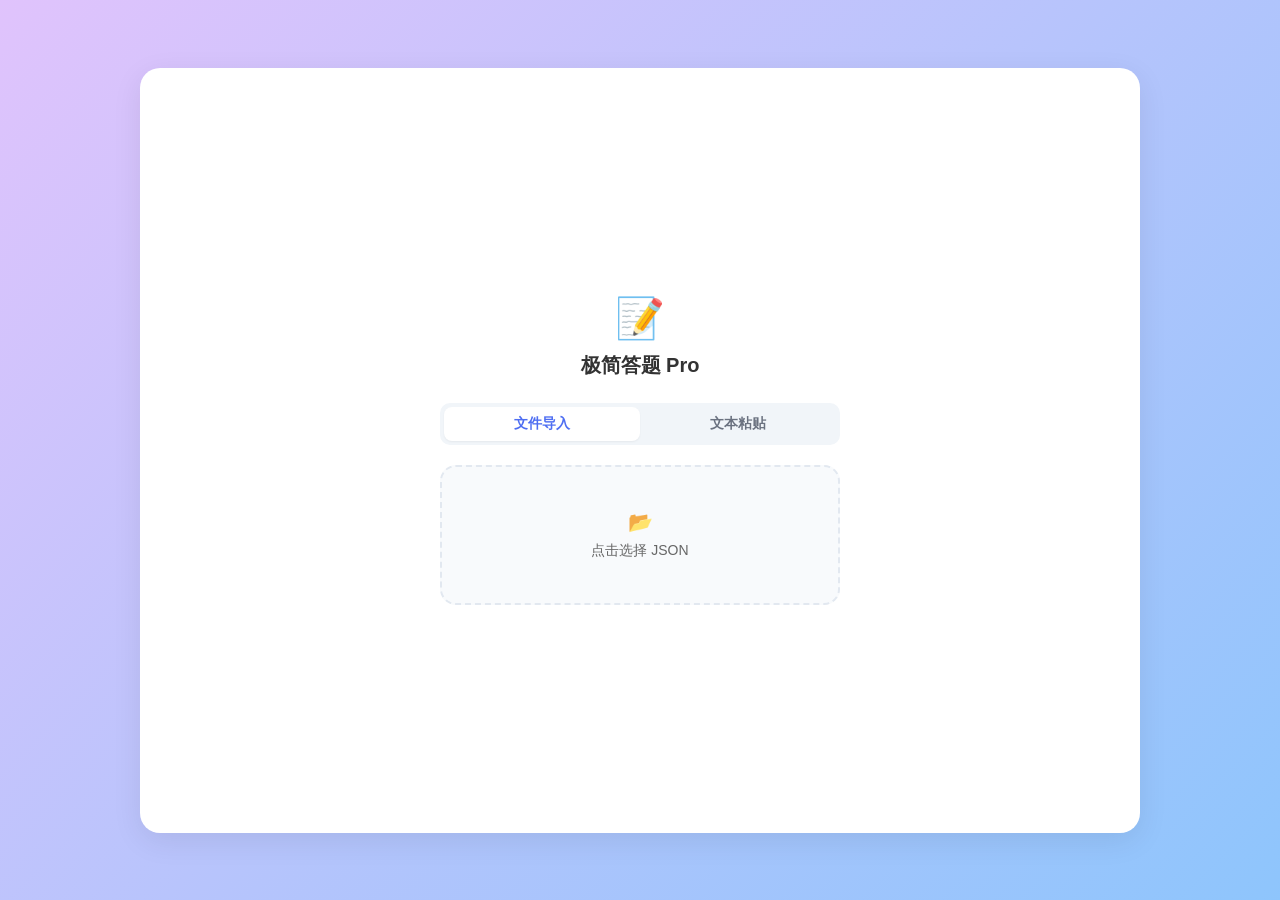
==== EasyExam.html @ af365996 "Add files via upload" ====
<!DOCTYPE html>
<html lang="zh-CN">
<head>
    <meta charset="UTF-8">
    <meta name="viewport" content="width=device-width, initial-scale=1.0, maximum-scale=1.0, user-scalable=no">
    <title>极简答题系统 Pro</title>
    <style>
        :root {
            --primary-color: #4e6ef2;
            --primary-hover: #405bd4;
            --bg-color: #f0f2f5;
            --card-bg: #ffffff;
            --text-main: #333333;
            --text-secondary: #666666;
            --correct-color: #e5f9e7;
            --correct-text: #2ba471;
            --wrong-color: #feebeb;
            --wrong-text: #d93025;
            --border-radius: 16px;
            --shadow-md: 0 8px 30px rgba(0,0,0,0.08);
        }

        body {
            font-family: -apple-system, BlinkMacSystemFont, "Segoe UI", Roboto, Helvetica, Arial, sans-serif;
            background-color: var(--bg-color);
            color: var(--text-main);
            margin: 0;
            display: flex;
            justify-content: center;
            align-items: center;
            min-height: 100vh;
        }

        .container {
            width: 100%;
            height: 100vh;
            background-color: var(--card-bg);
            display: flex;
            flex-direction: column;
            position: relative;
            overflow: hidden;
            transition: all 0.3s ease;
        }

        /* PC/平板端：智能卡片尺寸 */
        @media (min-width: 768px) {
            .container {
                width: 90%;
                max-width: 1000px;
                height: 85vh;
                max-height: 800px;
                border-radius: 20px;
                box-shadow: var(--shadow-md);
            }
            body { background: linear-gradient(135deg, #e0c3fc 0%, #8ec5fc 100%); }
        }

        /* --- 视图切换 --- */
        .view-section {
            display: none;
            flex-direction: column;
            height: 100%;
            width: 100%;
            animation: fadeIn 0.3s ease;
        }
        .view-section.active { display: flex; }
        @keyframes fadeIn { from { opacity: 0; } to { opacity: 1; } }

        /* --- 头部 --- */
        .header {
            padding: 15px 25px;
            display: flex;
            align-items: center;
            font-size: 18px;
            font-weight: 700;
            border-bottom: 1px solid #f0f0f0;
            background: #fff;
            flex-shrink: 0;
            z-index: 10;
        }
        .back-icon { 
            margin-right: 15px; font-size: 20px; cursor: pointer; padding: 5px; 
            border-radius: 50%; transition: background 0.2s;
            color: var(--text-secondary);
        }
        .back-icon:hover { background-color: #f5f5f5; }

        /* --- 首页 (保持 g.html 原有风格，仅容器适配) --- */
        .home-layout {
            flex: 1;
            padding: 30px;
            display: flex;
            flex-direction: column;
            align-items: center;
            justify-content: center;
            overflow-y: auto;
        }
        #setup-panel { width: 100%; max-width: 400px; text-align: center; }
        .tab-group { display: flex; background: #f1f5f9; padding: 4px; border-radius: 10px; margin-bottom: 20px; }
        .tab-btn { flex: 1; padding: 8px; font-size: 14px; font-weight: 600; color: #6b7280; cursor: pointer; border-radius: 8px; transition: 0.2s; }
        .tab-btn.active { background: #fff; color: var(--primary-color); box-shadow: 0 1px 2px rgba(0,0,0,0.05); }
        .input-area { display: none; }
        .input-area.active { display: block; animation: fadeIn 0.2s; }
        .upload-zone { display: flex; flex-direction: column; align-items: center; justify-content: center; width: 100%; box-sizing: border-box; border: 2px dashed #e2e8f0; border-radius: var(--border-radius); padding: 40px 20px; cursor: pointer; transition: 0.2s; background: #f8fafc; min-height: 140px; }
        .upload-zone:hover { border-color: var(--primary-color); background: #eff6ff; }
        .paste-box { width: 100%; height: 150px; padding: 12px; border: 1px solid #e2e8f0; border-radius: var(--border-radius); resize: none; font-family: monospace; font-size: 13px; box-sizing: border-box; background: #f8fafc; }
        .paste-box:focus { outline: none; border-color: var(--primary-color); background: #fff; }
        #ready-panel { display: none; text-align: center; width: 100%; max-width: 360px; animation: slideUp 0.3s ease; }
        @keyframes slideUp { from { transform: translateY(15px); opacity: 0; } to { transform: translateY(0); opacity: 1; } }
        .file-card { background: white; border: 1px solid #e2e8f0; border-radius: 16px; padding: 20px; margin-bottom: 20px; box-shadow: 0 4px 6px -1px rgba(0,0,0,0.05); }
        .action-btn { width: 100%; padding: 12px; border-radius: 10px; border: none; font-size: 15px; font-weight: 600; cursor: pointer; transition: 0.2s; margin-top: 12px; }
        .btn-primary { background: var(--primary-color); color: white; }
        .btn-primary:hover { background: var(--primary-hover); }
        .btn-outline { background: transparent; border: 1px solid #e2e8f0; color: #6b7280; }
        .btn-outline:hover { border-color: #6b7280; color: var(--text-main); background: #f8fafc; }

        /* --- 答题页 (采用 settings.html 风格) --- */
        .quiz-content { flex: 1; padding: 20px 30px; overflow-y: auto; display: flex; flex-direction: column; }
        
        @media (min-width: 768px) {
            .quiz-layout-wrapper { display: grid; grid-template-columns: 1fr 1fr; gap: 40px; height: 100%; }
            .quiz-left-panel { border-right: 1px solid #eee; padding-right: 20px; display: flex; flex-direction: column; }
            .quiz-right-panel { padding-left: 10px; overflow-y: auto; }
            .question-text { font-size: 20px; }
        }
        @media (max-width: 767px) {
            .quiz-layout-wrapper { display: flex; flex-direction: column; }
            .question-text { font-size: 17px; }
        }

        .quiz-meta-info {
            color: #888; 
            font-size: 13px; 
            margin-bottom: 10px;
        }
        .quiz-meta-info #progressText {
            color: var(--primary-color);
            font-weight: bold;
        }

        .question-text { line-height: 1.6; margin-bottom: 20px; font-weight: 600; color: #222; }
        .options-list { display: flex; flex-direction: column; gap: 12px; }
        .option-item {
            background-color: #f7f8fa;
            padding: 16px 20px;
            border-radius: 12px;
            font-size: 16px;
            cursor: pointer;
            border: 2px solid transparent;
            transition: all 0.2s;
        }
        .option-item:hover:not(.disabled) { background-color: #ebedf0; }
        .option-item.correct { background-color: var(--correct-color); color: var(--correct-text); border-color: var(--correct-text); font-weight: 500; }
        .option-item.wrong { background-color: var(--wrong-color); color: var(--wrong-text); border-color: var(--wrong-text); }
        .disabled { pointer-events: none; }

        .analysis-box {
            margin-top: 20px; padding: 15px; background-color: #fff8e1; border-radius: 8px;
            font-size: 14px; color: #666; display: none; line-height: 1.6; border: 1px solid #ffeeba;
        }

        .quiz-footer { padding: 20px 30px; border-top: 1px solid #f0f0f0; background: #fff; display: flex; gap: 20px; flex-shrink: 0; }
        .nav-btn { flex: 1; padding: 14px; border-radius: 30px; font-size: 16px; font-weight: 700; border: none; cursor: pointer; transition: background-color 0.2s; }
        .btn-prev { background-color: #f5f5f5; color: #666; }
        .btn-prev:hover { background-color: #e9e9e9; }
        .btn-next { background-color: var(--primary-color); color: white; }
        .btn-next:hover { background-color: var(--primary-hover); }

        /* --- 汇总页 (保持 g.html 原有风格，仅容器适配) --- */
        .result-layout { flex: 1; padding: 30px; overflow-y: auto; display: flex; flex-direction: column; align-items: center; }
        .score-circle-box { position: relative; width: 140px; height: 140px; margin-bottom: 20px; }
        .circle-bg { fill: none; stroke: #f1f5f9; stroke-width: 5; }
        .circle-bar { fill: none; stroke: var(--primary-color); stroke-width: 5; stroke-linecap: round; stroke-dasharray: 400; stroke-dashoffset: 400; transition: stroke-dashoffset 1s ease; }
        .score-val { position: absolute; top: 50%; left: 50%; transform: translate(-50%, -50%); font-size: 36px; font-weight: 800; color: var(--text-main); }
        .result-grid { display: grid; grid-template-columns: repeat(auto-fill, minmax(32px, 1fr)); gap: 8px; width: 100%; max-width: 400px; margin-top: 10px; }
        .grid-dot { aspect-ratio: 1; border-radius: 6px; font-size: 12px; font-weight: 600; display: flex; align-items: center; justify-content: center; background: #f1f5f9; color: #94a3b8; cursor: pointer; transition: 0.2s; }
        .grid-dot:hover { transform: scale(1.1); }
        .grid-dot.correct { background: var(--correct-color); color: var(--correct-text); }
        .grid-dot.wrong { background: var(--wrong-color); color: var(--wrong-text); }

        input[type="file"] { display: none; }
    </style>
</head>
<body>

<div class="container">

    <div id="homeView" class="view-section active">
        <div class="home-layout">
            <div style="font-size: 40px; margin-bottom: 10px;">📝</div>
            <h2 style="margin: 0 0 24px 0; color: var(--text-main); font-size: 20px;">极简答题 Pro</h2>
            
            <div id="setup-panel">
                <div class="tab-group">
                    <div class="tab-btn active" onclick="setTab('file')">文件导入</div>
                    <div class="tab-btn" onclick="setTab('paste')">文本粘贴</div>
                </div>

                <div id="area-file" class="input-area active">
                    <input type="file" id="fileInput" accept=".json">
                    <label for="fileInput" class="upload-box upload-zone">
                        <div style="font-size: 20px; margin-bottom: 8px; color: #cbd5e1;">📂</div>
                        <div style="font-size: 14px; font-weight: 500; color: var(--text-secondary);">点击选择 JSON</div>
                    </label>
                </div>

                <div id="area-paste" class="input-area">
                    <textarea id="pasteInput" class="paste-box" placeholder='在此粘贴 JSON 题库数据...'></textarea>
                    <button class="action-btn btn-primary" onclick="handlePaste()">解析</button>
                </div>
            </div>

            <div id="ready-panel">
                <div class="file-card">
                    <div style="color: var(--correct-text); font-size: 24px; margin-bottom: 8px;">✓</div>
                    <div id="sourceName" style="font-weight: 600; margin-bottom: 4px;">--</div>
                    <div style="color: var(--text-secondary); font-size: 13px;">共 <span id="qCount">0</span> 道题目</div>
                </div>
                <button class="action-btn btn-primary" onclick="startQuiz()">开始答题</button>
                <button class="action-btn btn-outline" onclick="resetImport()">取消 / 重新导入</button>
            </div>
        </div>
    </div>

    <div id="quizView" class="view-section">
        <div class="header">
            <span class="back-icon" onclick="confirmExit()">←</span>
            <span>答题中</span>
        </div>

        <div class="quiz-content">
            <div class="quiz-layout-wrapper">
                <div class="quiz-left-panel">
                    <div class="quiz-meta-info">
                        题目 <span id="progressText">1/10</span>
                    </div>
                    <div class="question-text" id="questionText">题目加载中...</div>
                </div>

                <div class="quiz-right-panel">
                    <div class="options-list" id="optionsContainer"></div>
                    <div class="analysis-box" id="analysisBox">
                        <div style="font-weight:bold; margin-bottom:5px; color:var(--text-main)">💡 解析：</div>
                        <div id="analysisContent"></div>
                    </div>
                </div>
            </div>
        </div>

        <div class="quiz-footer">
            <button class="nav-btn btn-prev" id="prevBtn" onclick="prevQ()">上一题</button>
            <button class="nav-btn btn-next" id="nextBtn" onclick="nextQ()">下一题</button>
        </div>
    </div>

    <div id="resultView" class="view-section">
        <div class="header">
            <div class="header-title" style="width:100%; text-align:center;">结果概览</div>
        </div>

        <div class="result-layout">
            <div class="score-circle-box">
                <svg width="140" height="140" viewBox="0 0 140 140">
                    <circle class="circle-bg" cx="70" cy="70" r="60"></circle>
                    <circle class="circle-bar" id="scoreCircle" cx="70" cy="70" r="60"></circle>
                </svg>
                <div class="score-val"><span id="scoreVal">0</span><span style="font-size:14px; color:#999">%</span></div>
            </div>

            <div style="font-size:13px; color:var(--text-secondary); margin-bottom:15px;">题目回顾</div>
            <div class="result-grid" id="resultGrid"></div>

            <button class="action-btn btn-outline" style="margin-top: 40px;" onclick="resetImport()">
                ← 返回并导入新题库
            </button>
        </div>
    </div>

</div>

<script>
    let questions = [];
    let userAnswers = [];
    let currentIndex = 0;
    let isReviewMode = false;

    // --- 1. 导入逻辑 ---
    function setTab(mode) {
        document.querySelectorAll('.tab-btn').forEach(b => b.classList.remove('active'));
        document.querySelectorAll('.input-area').forEach(a => a.classList.remove('active'));
        if (mode === 'file') {
            document.querySelectorAll('.tab-btn')[0].classList.add('active');
            document.getElementById('area-file').classList.add('active');
        } else {
            document.querySelectorAll('.tab-btn')[1].classList.add('active');
            document.getElementById('area-paste').classList.add('active');
        }
    }

    document.getElementById('fileInput').addEventListener('change', function(e) {
        if (e.target.files.length) {
            const file = e.target.files[0];
            const reader = new FileReader();
            reader.onload = (e) => tryParse(e.target.result, file.name);
            reader.readAsText(file);
        }
    });

    function handlePaste() {
        const txt = document.getElementById('pasteInput').value;
        if(!txt.trim()) return alert("请先粘贴内容");
        tryParse(txt, "粘贴文本");
    }

    function tryParse(jsonStr, sourceName) {
        try {
            const data = JSON.parse(jsonStr);
            if (Array.isArray(data) && data.length > 0) {
                questions = data;
                document.getElementById('sourceName').innerText = sourceName.length > 15 ? sourceName.substring(0,12)+"..." : sourceName;
                document.getElementById('qCount').innerText = questions.length;
                
                document.getElementById('setup-panel').style.display = 'none';
                document.getElementById('ready-panel').style.display = 'block';
            } else {
                alert("格式错误：必须是题目数组");
            }
        } catch (e) {
            alert("解析失败，请检查 JSON 格式");
        }
    }

    function resetImport() {
        questions = [];
        userAnswers = [];
        isReviewMode = false;
        document.getElementById('fileInput').value = '';
        document.getElementById('pasteInput').value = '';
        document.getElementById('setup-panel').style.display = 'block';
        document.getElementById('ready-panel').style.display = 'none';
        switchView('homeView');
    }

    // --- 2. 答题逻辑 ---
    function switchView(id) {
        document.querySelectorAll('.view-section').forEach(el => el.classList.remove('active'));
        document.getElementById(id).classList.add('active');
    }

    function confirmExit() {
        if(isReviewMode) showResult();
        else if(confirm("确定退出？进度将丢失。")) resetImport();
    }

    function startQuiz() {
        currentIndex = 0;
        userAnswers = new Array(questions.length).fill(null);
        isReviewMode = false;
        renderQ();
        switchView('quizView');
    }

    function renderQ() {
        const q = questions[currentIndex];
        const record = userAnswers[currentIndex];

        // 进度更新
        document.getElementById('progressText').innerText = `${currentIndex + 1} / ${questions.length}`;
        
        // 内容渲染
        document.getElementById('questionText').innerText = q.question;
        const container = document.getElementById('optionsContainer');
        container.innerHTML = '';
        document.getElementById('analysisBox').style.display = 'none';

        q.options.forEach((opt, idx) => {
            const btn = document.createElement('div');
            btn.className = 'option-item'; // <--- UPDATED CLASS
            btn.innerText = opt;

            if (record) {
                btn.classList.add('disabled');
                if (idx === q.correctIndex) btn.classList.add('correct');
                if (idx === record.selectedIndex && !record.isCorrect) btn.classList.add('wrong');
            } else {
                btn.onclick = () => handleAnswer(idx, btn);
            }
            container.appendChild(btn);
        });

        if (record) showAnalysis(q.explanation);
        
        // 底部按钮
        const prev = document.getElementById('prevBtn');
        const next = document.getElementById('nextBtn');
        prev.style.visibility = currentIndex === 0 ? 'hidden' : 'visible';
        
        if (isReviewMode) {
            next.innerText = "返回结果";
            next.onclick = showResult;
        } else {
            next.innerText = (currentIndex === questions.length - 1) ? "提交" : "下一题";
            next.onclick = (currentIndex === questions.length - 1) ? showResult : nextQ;
        }
    }

    function handleAnswer(idx, el) {
        const q = questions[currentIndex];
        const isCorrect = (idx === q.correctIndex);
        userAnswers[currentIndex] = { selectedIndex: idx, isCorrect };

        const allOpts = document.querySelectorAll('.option-item'); // <--- UPDATED SELECTOR
        allOpts.forEach(o => o.classList.add('disabled'));

        if (isCorrect) el.classList.add('correct');
        else {
            el.classList.add('wrong');
            allOpts[q.correctIndex].classList.add('correct');
        }
        showAnalysis(q.explanation);
    }

    function showAnalysis(txt) {
        if(txt) {
            document.getElementById('analysisContent').innerText = txt;
            document.getElementById('analysisBox').style.display = 'block';
            // 自动滚动到底部以便查看解析
            setTimeout(() => {
                const rightPanel = document.querySelector('.quiz-right-panel');
                if (rightPanel) {
                    rightPanel.scrollTop = rightPanel.scrollHeight;
                } else {
                    // Fallback for mobile view
                    document.querySelector('.quiz-content').scrollTop = document.querySelector('.quiz-content').scrollHeight;
                }
            }, 100);
        }
    }

    function prevQ() { if(currentIndex>0) { currentIndex--; renderQ(); } }
    function nextQ() { if(currentIndex<questions.length-1) { currentIndex++; renderQ(); } }

    // --- 3. 汇总逻辑 ---
    function showResult() {
        switchView('resultView');
        
        let correct = 0;
        userAnswers.forEach(u => { if(u && u.isCorrect) correct++; });
        const pct = questions.length ? Math.round((correct / questions.length) * 100) : 0;

        const circle = document.getElementById('scoreCircle');
        const circumference = 2 * Math.PI * 60;
        const offset = circumference - (pct / 100) * circumference;
        
        circle.style.strokeDasharray = circumference;
        circle.style.strokeDashoffset = circumference;
        circle.getBoundingClientRect();
        circle.style.strokeDashoffset = offset;

        document.getElementById('scoreVal').innerText = pct;

        const grid = document.getElementById('resultGrid');
        grid.innerHTML = '';
        questions.forEach((q, i) => {
            const d = document.createElement('div');
            d.className = 'grid-dot';
            d.innerText = i + 1;
            const ans = userAnswers[i];
            if(ans) {
                if(ans.isCorrect) d.classList.add('correct');
                else d.classList.add('wrong');
            }
            d.onclick = () => { currentIndex = i; isReviewMode = true; renderQ(); switchView('quizView'); };
            grid.appendChild(d);
        });
    }
</script>
</body>
</html>
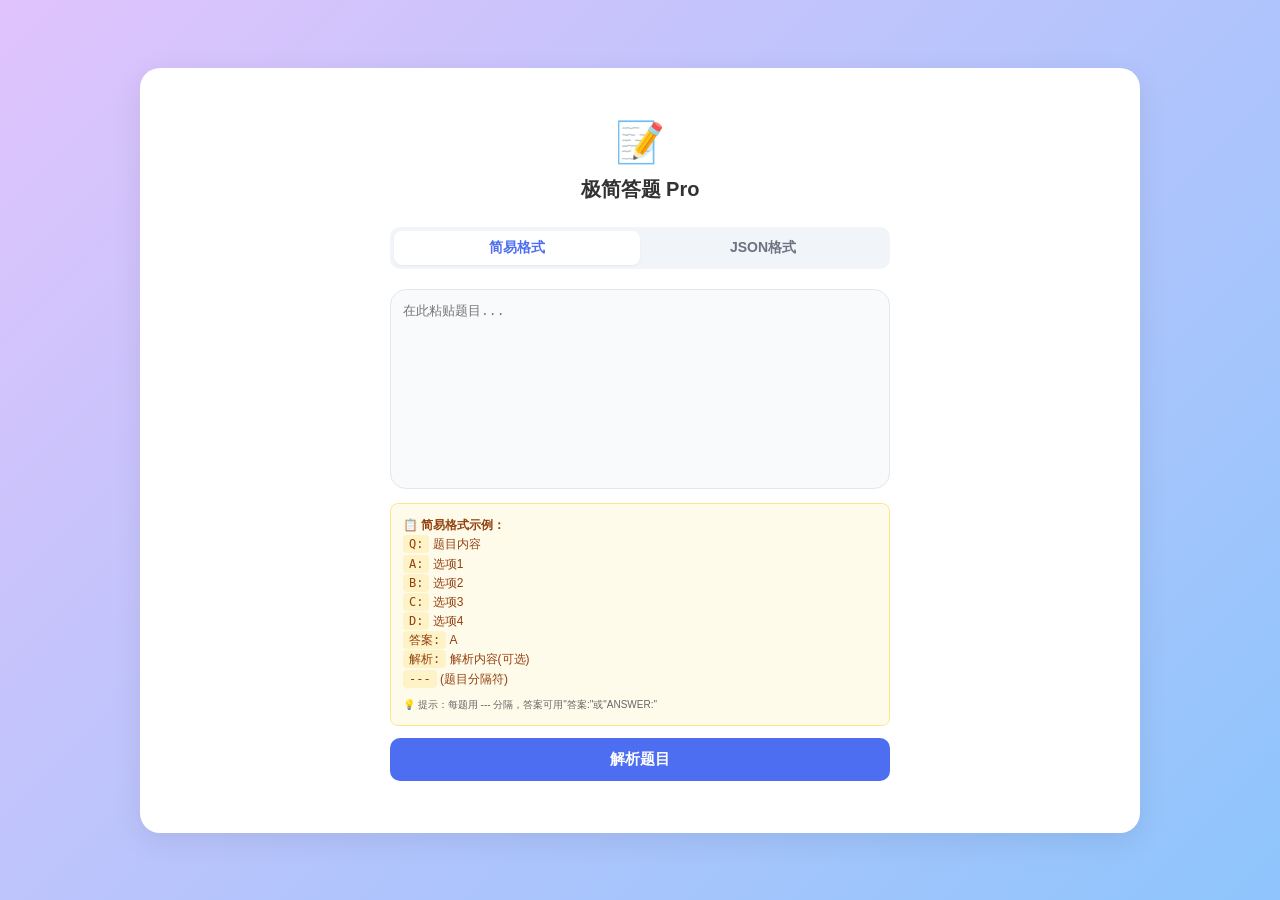
==== commit 8c2ec7dd: "新增功能 支持更多的格式导入 新增题目和选项打乱 和其他小功能" ====
--- a/EasyExam.html
+++ b/EasyExam.html
@@ -42,7 +42,6 @@
             transition: all 0.3s ease;
         }
 
-        /* PC/平板端：智能卡片尺寸 */
         @media (min-width: 768px) {
             .container {
                 width: 90%;
@@ -55,7 +54,6 @@
             body { background: linear-gradient(135deg, #e0c3fc 0%, #8ec5fc 100%); }
         }
 
-        /* --- 视图切换 --- */
         .view-section {
             display: none;
             flex-direction: column;
@@ -66,7 +64,6 @@
         .view-section.active { display: flex; }
         @keyframes fadeIn { from { opacity: 0; } to { opacity: 1; } }
 
-        /* --- 头部 --- */
         .header {
             padding: 15px 25px;
             display: flex;
@@ -85,7 +82,6 @@
         }
         .back-icon:hover { background-color: #f5f5f5; }
 
-        /* --- 首页 (保持 g.html 原有风格，仅容器适配) --- */
         .home-layout {
             flex: 1;
             padding: 30px;
@@ -95,7 +91,7 @@
             justify-content: center;
             overflow-y: auto;
         }
-        #setup-panel { width: 100%; max-width: 400px; text-align: center; }
+        #setup-panel { width: 100%; max-width: 500px; text-align: center; }
         .tab-group { display: flex; background: #f1f5f9; padding: 4px; border-radius: 10px; margin-bottom: 20px; }
         .tab-btn { flex: 1; padding: 8px; font-size: 14px; font-weight: 600; color: #6b7280; cursor: pointer; border-radius: 8px; transition: 0.2s; }
         .tab-btn.active { background: #fff; color: var(--primary-color); box-shadow: 0 1px 2px rgba(0,0,0,0.05); }
@@ -103,18 +99,72 @@
         .input-area.active { display: block; animation: fadeIn 0.2s; }
         .upload-zone { display: flex; flex-direction: column; align-items: center; justify-content: center; width: 100%; box-sizing: border-box; border: 2px dashed #e2e8f0; border-radius: var(--border-radius); padding: 40px 20px; cursor: pointer; transition: 0.2s; background: #f8fafc; min-height: 140px; }
         .upload-zone:hover { border-color: var(--primary-color); background: #eff6ff; }
-        .paste-box { width: 100%; height: 150px; padding: 12px; border: 1px solid #e2e8f0; border-radius: var(--border-radius); resize: none; font-family: monospace; font-size: 13px; box-sizing: border-box; background: #f8fafc; }
+        .paste-box { width: 100%; height: 200px; padding: 12px; border: 1px solid #e2e8f0; border-radius: var(--border-radius); resize: none; font-family: monospace; font-size: 13px; box-sizing: border-box; background: #f8fafc; }
         .paste-box:focus { outline: none; border-color: var(--primary-color); background: #fff; }
-        #ready-panel { display: none; text-align: center; width: 100%; max-width: 360px; animation: slideUp 0.3s ease; }
+        
+        .format-hint {
+            background: #fffbeb;
+            border: 1px solid #fde68a;
+            border-radius: 8px;
+            padding: 12px;
+            margin-top: 10px;
+            text-align: left;
+            font-size: 12px;
+            color: #92400e;
+            line-height: 1.6;
+        }
+        .format-hint code {
+            background: #fef3c7;
+            padding: 2px 6px;
+            border-radius: 4px;
+            font-family: monospace;
+        }
+        
+        .error-msg {
+            background: #fee;
+            border: 1px solid #fcc;
+            color: #c33;
+            padding: 10px;
+            border-radius: 8px;
+            margin-top: 10px;
+            font-size: 13px;
+            text-align: left;
+            display: none;
+        }
+        
+        #ready-panel { display: none; text-align: center; width: 100%; max-width: 400px; animation: slideUp 0.3s ease; }
         @keyframes slideUp { from { transform: translateY(15px); opacity: 0; } to { transform: translateY(0); opacity: 1; } }
         .file-card { background: white; border: 1px solid #e2e8f0; border-radius: 16px; padding: 20px; margin-bottom: 20px; box-shadow: 0 4px 6px -1px rgba(0,0,0,0.05); }
+        
+        .shuffle-options {
+            background: #f8fafc;
+            border: 1px solid #e2e8f0;
+            border-radius: 12px;
+            padding: 15px;
+            margin-bottom: 15px;
+            text-align: left;
+        }
+        .shuffle-options label {
+            display: flex;
+            align-items: center;
+            margin: 8px 0;
+            cursor: pointer;
+            font-size: 14px;
+            color: var(--text-secondary);
+        }
+        .shuffle-options input[type="checkbox"] {
+            margin-right: 8px;
+            width: 18px;
+            height: 18px;
+            cursor: pointer;
+        }
+        
         .action-btn { width: 100%; padding: 12px; border-radius: 10px; border: none; font-size: 15px; font-weight: 600; cursor: pointer; transition: 0.2s; margin-top: 12px; }
         .btn-primary { background: var(--primary-color); color: white; }
         .btn-primary:hover { background: var(--primary-hover); }
         .btn-outline { background: transparent; border: 1px solid #e2e8f0; color: #6b7280; }
         .btn-outline:hover { border-color: #6b7280; color: var(--text-main); background: #f8fafc; }
 
-        /* --- 答题页 (采用 settings.html 风格) --- */
         .quiz-content { flex: 1; padding: 20px 30px; overflow-y: auto; display: flex; flex-direction: column; }
         
         @media (min-width: 768px) {
@@ -166,7 +216,6 @@
         .btn-next { background-color: var(--primary-color); color: white; }
         .btn-next:hover { background-color: var(--primary-hover); }
 
-        /* --- 汇总页 (保持 g.html 原有风格，仅容器适配) --- */
         .result-layout { flex: 1; padding: 30px; overflow-y: auto; display: flex; flex-direction: column; align-items: center; }
         .score-circle-box { position: relative; width: 140px; height: 140px; margin-bottom: 20px; }
         .circle-bg { fill: none; stroke: #f1f5f9; stroke-width: 5; }
@@ -192,32 +241,63 @@
             
             <div id="setup-panel">
                 <div class="tab-group">
-                    <div class="tab-btn active" onclick="setTab('file')">文件导入</div>
-                    <div class="tab-btn" onclick="setTab('paste')">文本粘贴</div>
+                    <div class="tab-btn active" onclick="setTab('simple')">简易格式</div>
+                    <div class="tab-btn" onclick="setTab('json')">JSON格式</div>
                 </div>
 
-                <div id="area-file" class="input-area active">
-                    <input type="file" id="fileInput" accept=".json">
-                    <label for="fileInput" class="upload-box upload-zone">
-                        <div style="font-size: 20px; margin-bottom: 8px; color: #cbd5e1;">📂</div>
-                        <div style="font-size: 14px; font-weight: 500; color: var(--text-secondary);">点击选择 JSON</div>
-                    </label>
+                <div id="area-simple" class="input-area active">
+                    <textarea id="simpleInput" class="paste-box" placeholder="在此粘贴题目..."></textarea>
+                    <div class="format-hint">
+                        <strong>📋 简易格式示例：</strong><br>
+                        <code>Q:</code> 题目内容<br>
+                        <code>A:</code> 选项1<br>
+                        <code>B:</code> 选项2<br>
+                        <code>C:</code> 选项3<br>
+                        <code>D:</code> 选项4<br>
+                        <code>答案:</code> A<br>
+                        <code>解析:</code> 解析内容(可选)<br>
+                        <code>---</code> (题目分隔符)<br>
+                        <small style="color:#666; display:block; margin-top:8px;">💡 提示：每题用 --- 分隔，答案可用"答案:"或"ANSWER:"</small>
+                    </div>
+                    <div id="errorMsg" class="error-msg"></div>
+                    <button class="action-btn btn-primary" onclick="handleSimpleParse()">解析题目</button>
                 </div>
 
-                <div id="area-paste" class="input-area">
-                    <textarea id="pasteInput" class="paste-box" placeholder='在此粘贴 JSON 题库数据...'></textarea>
-                    <button class="action-btn btn-primary" onclick="handlePaste()">解析</button>
+                <div id="area-json" class="input-area">
+                    <textarea id="jsonInput" class="paste-box" placeholder='粘贴 JSON 格式题库...'></textarea>
+                    <div class="format-hint">
+                        <strong>📋 JSON格式示例：</strong><br>
+                        <code>[{"q":"题目","o":["A","B","C","D"],"a":0,"e":"解析"}]</code><br>
+                        <small style="color:#666; display:block; margin-top:8px;">
+                            q=题目, o=选项数组, a=答案索引(0-3), e=解析(可选)
+                        </small>
+                    </div>
+                    <div id="errorMsgJson" class="error-msg"></div>
+                    <button class="action-btn btn-primary" onclick="handleJsonParse()">解析题目</button>
                 </div>
             </div>
 
             <div id="ready-panel">
                 <div class="file-card">
                     <div style="color: var(--correct-text); font-size: 24px; margin-bottom: 8px;">✓</div>
-                    <div id="sourceName" style="font-weight: 600; margin-bottom: 4px;">--</div>
+                    <div style="font-weight: 600; margin-bottom: 4px;">题库已加载</div>
                     <div style="color: var(--text-secondary); font-size: 13px;">共 <span id="qCount">0</span> 道题目</div>
                 </div>
+                
+                <div class="shuffle-options">
+                    <div style="font-weight: 600; margin-bottom: 8px; color: var(--text-main);">🎲 打乱选项</div>
+                    <label>
+                        <input type="checkbox" id="shuffleQuestions" checked>
+                        打乱题目顺序
+                    </label>
+                    <label>
+                        <input type="checkbox" id="shuffleOptions" checked>
+                        打乱选项顺序
+                    </label>
+                </div>
+                
                 <button class="action-btn btn-primary" onclick="startQuiz()">开始答题</button>
-                <button class="action-btn btn-outline" onclick="resetImport()">取消 / 重新导入</button>
+                <button class="action-btn btn-outline" onclick="resetImport()">重新导入</button>
             </div>
         </div>
     </div>
@@ -280,6 +360,7 @@
 
 <script>
     let questions = [];
+    let originalQuestions = [];
     let userAnswers = [];
     let currentIndex = 0;
     let isReviewMode = false;
@@ -288,60 +369,189 @@
     function setTab(mode) {
         document.querySelectorAll('.tab-btn').forEach(b => b.classList.remove('active'));
         document.querySelectorAll('.input-area').forEach(a => a.classList.remove('active'));
-        if (mode === 'file') {
+        if (mode === 'simple') {
             document.querySelectorAll('.tab-btn')[0].classList.add('active');
-            document.getElementById('area-file').classList.add('active');
+            document.getElementById('area-simple').classList.add('active');
         } else {
             document.querySelectorAll('.tab-btn')[1].classList.add('active');
-            document.getElementById('area-paste').classList.add('active');
-        }
-    }
-
-    document.getElementById('fileInput').addEventListener('change', function(e) {
-        if (e.target.files.length) {
-            const file = e.target.files[0];
-            const reader = new FileReader();
-            reader.onload = (e) => tryParse(e.target.result, file.name);
-            reader.readAsText(file);
-        }
-    });
-
-    function handlePaste() {
-        const txt = document.getElementById('pasteInput').value;
-        if(!txt.trim()) return alert("请先粘贴内容");
-        tryParse(txt, "粘贴文本");
-    }
-
-    function tryParse(jsonStr, sourceName) {
+            document.getElementById('area-json').classList.add('active');
+        }
+    }
+
+    function showError(msg, isJson = false) {
+        const errorEl = isJson ? document.getElementById('errorMsgJson') : document.getElementById('errorMsg');
+        errorEl.textContent = '❌ ' + msg;
+        errorEl.style.display = 'block';
+        setTimeout(() => { errorEl.style.display = 'none'; }, 5000);
+    }
+
+    // 简易格式解析
+    function handleSimpleParse() {
+        const text = document.getElementById('simpleInput').value.trim();
+        if (!text) {
+            showError('请先粘贴题目内容');
+            return;
+        }
+
         try {
-            const data = JSON.parse(jsonStr);
-            if (Array.isArray(data) && data.length > 0) {
-                questions = data;
-                document.getElementById('sourceName').innerText = sourceName.length > 15 ? sourceName.substring(0,12)+"..." : sourceName;
-                document.getElementById('qCount').innerText = questions.length;
+            const blocks = text.split(/---+/).filter(b => b.trim());
+            if (blocks.length === 0) {
+                showError('未找到有效题目，请用 --- 分隔每道题');
+                return;
+            }
+
+            const parsed = [];
+            for (let i = 0; i < blocks.length; i++) {
+                const lines = blocks[i].split('\n').map(l => l.trim()).filter(l => l);
+                const q = { question: '', options: [], correctIndex: -1, explanation: '' };
+
+                for (const line of lines) {
+                    if (line.match(/^Q[:：]/i)) {
+                        q.question = line.replace(/^Q[:：]/i, '').trim();
+                    } else if (line.match(/^[A-D][:：]/i)) {
+                        q.options.push(line.replace(/^[A-D][:：]/i, '').trim());
+                    } else if (line.match(/^(答案|ANSWER)[:：]/i)) {
+                        const ans = line.replace(/^(答案|ANSWER)[:：]/i, '').trim().toUpperCase();
+                        q.correctIndex = ans.charCodeAt(0) - 65; // A=0, B=1...
+                    } else if (line.match(/^(解析|EXPLAIN)[:：]/i)) {
+                        q.explanation = line.replace(/^(解析|EXPLAIN)[:：]/i, '').trim();
+                    }
+                }
+
+                // 验证
+                if (!q.question) {
+                    showError(`第 ${i + 1} 题缺少题目 (Q:)`);
+                    return;
+                }
+                if (q.options.length < 2) {
+                    showError(`第 ${i + 1} 题选项不足 (至少需要A、B两个选项)`);
+                    return;
+                }
+                if (q.correctIndex < 0 || q.correctIndex >= q.options.length) {
+                    showError(`第 ${i + 1} 题答案无效或缺失`);
+                    return;
+                }
+
+                parsed.push(q);
+            }
+
+            if (parsed.length > 0) {
+                originalQuestions = parsed;
+                showReady(parsed.length);
+            }
+        } catch (e) {
+            showError('解析失败：' + e.message);
+        }
+    }
+
+    // JSON格式解析
+    function handleJsonParse() {
+        const text = document.getElementById('jsonInput').value.trim();
+        if (!text) {
+            showError('请先粘贴JSON内容', true);
+            return;
+        }
+
+        try {
+            const data = JSON.parse(text);
+            if (!Array.isArray(data) || data.length === 0) {
+                showError('JSON必须是非空数组', true);
+                return;
+            }
+
+            const parsed = [];
+            for (let i = 0; i < data.length; i++) {
+                const item = data[i];
                 
-                document.getElementById('setup-panel').style.display = 'none';
-                document.getElementById('ready-panel').style.display = 'block';
-            } else {
-                alert("格式错误：必须是题目数组");
+                // 支持两种格式
+                let q;
+                if (item.q && item.o && item.a !== undefined) {
+                    // 简化格式
+                    q = {
+                        question: item.q,
+                        options: item.o,
+                        correctIndex: item.a,
+                        explanation: item.e || ''
+                    };
+                } else if (item.question && item.options && item.correctIndex !== undefined) {
+                    // 完整格式
+                    q = item;
+                } else {
+                    showError(`第 ${i + 1} 项格式错误`, true);
+                    return;
+                }
+
+                if (!Array.isArray(q.options) || q.options.length < 2) {
+                    showError(`第 ${i + 1} 项选项不足`, true);
+                    return;
+                }
+                if (q.correctIndex < 0 || q.correctIndex >= q.options.length) {
+                    showError(`第 ${i + 1} 项答案索引无效`, true);
+                    return;
+                }
+
+                parsed.push(q);
+            }
+
+            if (parsed.length > 0) {
+                originalQuestions = parsed;
+                showReady(parsed.length);
             }
         } catch (e) {
-            alert("解析失败，请检查 JSON 格式");
-        }
+            showError('JSON解析失败：' + e.message, true);
+        }
+    }
+
+    function showReady(count) {
+        document.getElementById('qCount').innerText = count;
+        document.getElementById('setup-panel').style.display = 'none';
+        document.getElementById('ready-panel').style.display = 'block';
     }
 
     function resetImport() {
         questions = [];
+        originalQuestions = [];
         userAnswers = [];
         isReviewMode = false;
-        document.getElementById('fileInput').value = '';
-        document.getElementById('pasteInput').value = '';
+        document.getElementById('simpleInput').value = '';
+        document.getElementById('jsonInput').value = '';
         document.getElementById('setup-panel').style.display = 'block';
         document.getElementById('ready-panel').style.display = 'none';
         switchView('homeView');
     }
 
-    // --- 2. 答题逻辑 ---
+    // --- 2. 打乱逻辑 ---
+    function shuffleArray(arr) {
+        const newArr = [...arr];
+        for (let i = newArr.length - 1; i > 0; i--) {
+            const j = Math.floor(Math.random() * (i + 1));
+            [newArr[i], newArr[j]] = [newArr[j], newArr[i]];
+        }
+        return newArr;
+    }
+
+    function prepareQuestions() {
+        questions = JSON.parse(JSON.stringify(originalQuestions));
+
+        // 打乱题目顺序
+        if (document.getElementById('shuffleQuestions').checked) {
+            questions = shuffleArray(questions);
+        }
+
+        // 打乱选项顺序
+        if (document.getElementById('shuffleOptions').checked) {
+            questions.forEach(q => {
+                const correctOption = q.options[q.correctIndex];
+                const indices = q.options.map((_, i) => i);
+                const shuffledIndices = shuffleArray(indices);
+                
+                q.options = shuffledIndices.map(i => q.options[i]);
+                q.correctIndex = q.options.indexOf(correctOption);
+            });
+        }
+    }
+
+    // --- 3. 答题逻辑 ---
     function switchView(id) {
         document.querySelectorAll('.view-section').forEach(el => el.classList.remove('active'));
         document.getElementById(id).classList.add('active');
@@ -353,6 +563,7 @@
     }
 
     function startQuiz() {
+        prepareQuestions();
         currentIndex = 0;
         userAnswers = new Array(questions.length).fill(null);
         isReviewMode = false;
@@ -364,23 +575,22 @@
         const q = questions[currentIndex];
         const record = userAnswers[currentIndex];
 
-        // 进度更新
         document.getElementById('progressText').innerText = `${currentIndex + 1} / ${questions.length}`;
-        
-        // 内容渲染
         document.getElementById('questionText').innerText = q.question;
+        
         const container = document.getElementById('optionsContainer');
         container.innerHTML = '';
         document.getElementById('analysisBox').style.display = 'none';
 
         q.options.forEach((opt, idx) => {
             const btn = document.createElement('div');
-            btn.className = 'option-item'; // <--- UPDATED CLASS
+            btn.className = 'option-item';
             btn.innerText = opt;
 
             if (record) {
                 btn.classList.add('disabled');
-                if (idx === q.correctIndex) btn.classList.add('correct');
+                if (idx === q.correctIndex) btn.classList
+.add('correct');
                 if (idx === record.selectedIndex && !record.isCorrect) btn.classList.add('wrong');
             } else {
                 btn.onclick = () => handleAnswer(idx, btn);
@@ -390,7 +600,6 @@
 
         if (record) showAnalysis(q.explanation);
         
-        // 底部按钮
         const prev = document.getElementById('prevBtn');
         const next = document.getElementById('nextBtn');
         prev.style.visibility = currentIndex === 0 ? 'hidden' : 'visible';
@@ -409,7 +618,7 @@
         const isCorrect = (idx === q.correctIndex);
         userAnswers[currentIndex] = { selectedIndex: idx, isCorrect };
 
-        const allOpts = document.querySelectorAll('.option-item'); // <--- UPDATED SELECTOR
+        const allOpts = document.querySelectorAll('.option-item');
         allOpts.forEach(o => o.classList.add('disabled'));
 
         if (isCorrect) el.classList.add('correct');
@@ -424,13 +633,11 @@
         if(txt) {
             document.getElementById('analysisContent').innerText = txt;
             document.getElementById('analysisBox').style.display = 'block';
-            // 自动滚动到底部以便查看解析
             setTimeout(() => {
                 const rightPanel = document.querySelector('.quiz-right-panel');
                 if (rightPanel) {
                     rightPanel.scrollTop = rightPanel.scrollHeight;
                 } else {
-                    // Fallback for mobile view
                     document.querySelector('.quiz-content').scrollTop = document.querySelector('.quiz-content').scrollHeight;
                 }
             }, 100);
@@ -440,7 +647,7 @@
     function prevQ() { if(currentIndex>0) { currentIndex--; renderQ(); } }
     function nextQ() { if(currentIndex<questions.length-1) { currentIndex++; renderQ(); } }
 
-    // --- 3. 汇总逻辑 ---
+    // --- 4. 汇总逻辑 ---
     function showResult() {
         switchView('resultView');
         
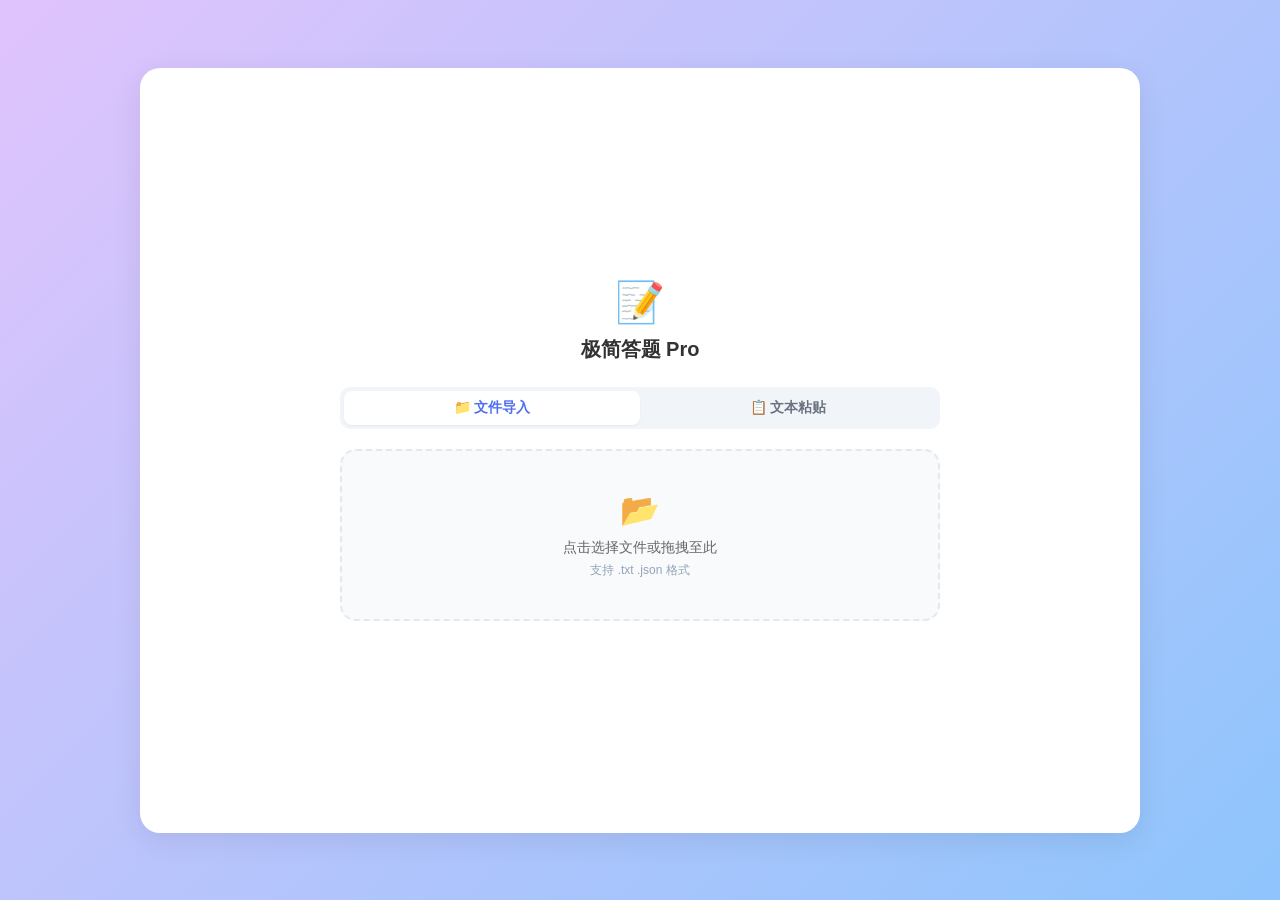
==== commit c61c3fcc: "Update EasyExam.html" ====
--- a/EasyExam.html
+++ b/EasyExam.html
@@ -1,686 +1,949 @@
 <!DOCTYPE html>
 <html lang="zh-CN">
 <head>
-    <meta charset="UTF-8">
-    <meta name="viewport" content="width=device-width, initial-scale=1.0, maximum-scale=1.0, user-scalable=no">
-    <title>极简答题系统 Pro</title>
-    <style>
-        :root {
-            --primary-color: #4e6ef2;
-            --primary-hover: #405bd4;
-            --bg-color: #f0f2f5;
-            --card-bg: #ffffff;
-            --text-main: #333333;
-            --text-secondary: #666666;
-            --correct-color: #e5f9e7;
-            --correct-text: #2ba471;
-            --wrong-color: #feebeb;
-            --wrong-text: #d93025;
-            --border-radius: 16px;
-            --shadow-md: 0 8px 30px rgba(0,0,0,0.08);
-        }
-
-        body {
-            font-family: -apple-system, BlinkMacSystemFont, "Segoe UI", Roboto, Helvetica, Arial, sans-serif;
-            background-color: var(--bg-color);
-            color: var(--text-main);
-            margin: 0;
-            display: flex;
-            justify-content: center;
-            align-items: center;
-            min-height: 100vh;
-        }
-
-        .container {
-            width: 100%;
-            height: 100vh;
-            background-color: var(--card-bg);
-            display: flex;
-            flex-direction: column;
-            position: relative;
-            overflow: hidden;
-            transition: all 0.3s ease;
-        }
-
-        @media (min-width: 768px) {
-            .container {
-                width: 90%;
-                max-width: 1000px;
-                height: 85vh;
-                max-height: 800px;
-                border-radius: 20px;
-                box-shadow: var(--shadow-md);
-            }
-            body { background: linear-gradient(135deg, #e0c3fc 0%, #8ec5fc 100%); }
-        }
-
-        .view-section {
-            display: none;
-            flex-direction: column;
-            height: 100%;
-            width: 100%;
-            animation: fadeIn 0.3s ease;
-        }
-        .view-section.active { display: flex; }
-        @keyframes fadeIn { from { opacity: 0; } to { opacity: 1; } }
-
-        .header {
-            padding: 15px 25px;
-            display: flex;
-            align-items: center;
-            font-size: 18px;
-            font-weight: 700;
-            border-bottom: 1px solid #f0f0f0;
-            background: #fff;
-            flex-shrink: 0;
-            z-index: 10;
-        }
-        .back-icon { 
-            margin-right: 15px; font-size: 20px; cursor: pointer; padding: 5px; 
-            border-radius: 50%; transition: background 0.2s;
-            color: var(--text-secondary);
-        }
-        .back-icon:hover { background-color: #f5f5f5; }
-
-        .home-layout {
-            flex: 1;
-            padding: 30px;
-            display: flex;
-            flex-direction: column;
-            align-items: center;
-            justify-content: center;
-            overflow-y: auto;
-        }
-        #setup-panel { width: 100%; max-width: 500px; text-align: center; }
-        .tab-group { display: flex; background: #f1f5f9; padding: 4px; border-radius: 10px; margin-bottom: 20px; }
-        .tab-btn { flex: 1; padding: 8px; font-size: 14px; font-weight: 600; color: #6b7280; cursor: pointer; border-radius: 8px; transition: 0.2s; }
-        .tab-btn.active { background: #fff; color: var(--primary-color); box-shadow: 0 1px 2px rgba(0,0,0,0.05); }
-        .input-area { display: none; }
-        .input-area.active { display: block; animation: fadeIn 0.2s; }
-        .upload-zone { display: flex; flex-direction: column; align-items: center; justify-content: center; width: 100%; box-sizing: border-box; border: 2px dashed #e2e8f0; border-radius: var(--border-radius); padding: 40px 20px; cursor: pointer; transition: 0.2s; background: #f8fafc; min-height: 140px; }
-        .upload-zone:hover { border-color: var(--primary-color); background: #eff6ff; }
-        .paste-box { width: 100%; height: 200px; padding: 12px; border: 1px solid #e2e8f0; border-radius: var(--border-radius); resize: none; font-family: monospace; font-size: 13px; box-sizing: border-box; background: #f8fafc; }
-        .paste-box:focus { outline: none; border-color: var(--primary-color); background: #fff; }
-        
-        .format-hint {
-            background: #fffbeb;
-            border: 1px solid #fde68a;
-            border-radius: 8px;
-            padding: 12px;
-            margin-top: 10px;
-            text-align: left;
-            font-size: 12px;
-            color: #92400e;
-            line-height: 1.6;
-        }
-        .format-hint code {
-            background: #fef3c7;
-            padding: 2px 6px;
-            border-radius: 4px;
-            font-family: monospace;
-        }
-        
-        .error-msg {
-            background: #fee;
-            border: 1px solid #fcc;
-            color: #c33;
-            padding: 10px;
-            border-radius: 8px;
-            margin-top: 10px;
-            font-size: 13px;
-            text-align: left;
-            display: none;
-        }
-        
-        #ready-panel { display: none; text-align: center; width: 100%; max-width: 400px; animation: slideUp 0.3s ease; }
-        @keyframes slideUp { from { transform: translateY(15px); opacity: 0; } to { transform: translateY(0); opacity: 1; } }
-        .file-card { background: white; border: 1px solid #e2e8f0; border-radius: 16px; padding: 20px; margin-bottom: 20px; box-shadow: 0 4px 6px -1px rgba(0,0,0,0.05); }
-        
-        .shuffle-options {
-            background: #f8fafc;
-            border: 1px solid #e2e8f0;
-            border-radius: 12px;
-            padding: 15px;
-            margin-bottom: 15px;
-            text-align: left;
-        }
-        .shuffle-options label {
-            display: flex;
-            align-items: center;
-            margin: 8px 0;
-            cursor: pointer;
-            font-size: 14px;
-            color: var(--text-secondary);
-        }
-        .shuffle-options input[type="checkbox"] {
-            margin-right: 8px;
-            width: 18px;
-            height: 18px;
-            cursor: pointer;
-        }
-        
-        .action-btn { width: 100%; padding: 12px; border-radius: 10px; border: none; font-size: 15px; font-weight: 600; cursor: pointer; transition: 0.2s; margin-top: 12px; }
-        .btn-primary { background: var(--primary-color); color: white; }
-        .btn-primary:hover { background: var(--primary-hover); }
-        .btn-outline { background: transparent; border: 1px solid #e2e8f0; color: #6b7280; }
-        .btn-outline:hover { border-color: #6b7280; color: var(--text-main); background: #f8fafc; }
-
-        .quiz-content { flex: 1; padding: 20px 30px; overflow-y: auto; display: flex; flex-direction: column; }
-        
-        @media (min-width: 768px) {
-            .quiz-layout-wrapper { display: grid; grid-template-columns: 1fr 1fr; gap: 40px; height: 100%; }
-            .quiz-left-panel { border-right: 1px solid #eee; padding-right: 20px; display: flex; flex-direction: column; }
-            .quiz-right-panel { padding-left: 10px; overflow-y: auto; }
-            .question-text { font-size: 20px; }
-        }
-        @media (max-width: 767px) {
-            .quiz-layout-wrapper { display: flex; flex-direction: column; }
-            .question-text { font-size: 17px; }
-        }
-
-        .quiz-meta-info {
-            color: #888; 
-            font-size: 13px; 
-            margin-bottom: 10px;
-        }
-        .quiz-meta-info #progressText {
-            color: var(--primary-color);
-            font-weight: bold;
-        }
-
-        .question-text { line-height: 1.6; margin-bottom: 20px; font-weight: 600; color: #222; }
-        .options-list { display: flex; flex-direction: column; gap: 12px; }
-        .option-item {
-            background-color: #f7f8fa;
-            padding: 16px 20px;
-            border-radius: 12px;
-            font-size: 16px;
-            cursor: pointer;
-            border: 2px solid transparent;
-            transition: all 0.2s;
-        }
-        .option-item:hover:not(.disabled) { background-color: #ebedf0; }
-        .option-item.correct { background-color: var(--correct-color); color: var(--correct-text); border-color: var(--correct-text); font-weight: 500; }
-        .option-item.wrong { background-color: var(--wrong-color); color: var(--wrong-text); border-color: var(--wrong-text); }
-        .disabled { pointer-events: none; }
-
-        .analysis-box {
-            margin-top: 20px; padding: 15px; background-color: #fff8e1; border-radius: 8px;
-            font-size: 14px; color: #666; display: none; line-height: 1.6; border: 1px solid #ffeeba;
-        }
-
-        .quiz-footer { padding: 20px 30px; border-top: 1px solid #f0f0f0; background: #fff; display: flex; gap: 20px; flex-shrink: 0; }
-        .nav-btn { flex: 1; padding: 14px; border-radius: 30px; font-size: 16px; font-weight: 700; border: none; cursor: pointer; transition: background-color 0.2s; }
-        .btn-prev { background-color: #f5f5f5; color: #666; }
-        .btn-prev:hover { background-color: #e9e9e9; }
-        .btn-next { background-color: var(--primary-color); color: white; }
-        .btn-next:hover { background-color: var(--primary-hover); }
-
-        .result-layout { flex: 1; padding: 30px; overflow-y: auto; display: flex; flex-direction: column; align-items: center; }
-        .score-circle-box { position: relative; width: 140px; height: 140px; margin-bottom: 20px; }
-        .circle-bg { fill: none; stroke: #f1f5f9; stroke-width: 5; }
-        .circle-bar { fill: none; stroke: var(--primary-color); stroke-width: 5; stroke-linecap: round; stroke-dasharray: 400; stroke-dashoffset: 400; transition: stroke-dashoffset 1s ease; }
-        .score-val { position: absolute; top: 50%; left: 50%; transform: translate(-50%, -50%); font-size: 36px; font-weight: 800; color: var(--text-main); }
-        .result-grid { display: grid; grid-template-columns: repeat(auto-fill, minmax(32px, 1fr)); gap: 8px; width: 100%; max-width: 400px; margin-top: 10px; }
-        .grid-dot { aspect-ratio: 1; border-radius: 6px; font-size: 12px; font-weight: 600; display: flex; align-items: center; justify-content: center; background: #f1f5f9; color: #94a3b8; cursor: pointer; transition: 0.2s; }
-        .grid-dot:hover { transform: scale(1.1); }
-        .grid-dot.correct { background: var(--correct-color); color: var(--correct-text); }
-        .grid-dot.wrong { background: var(--wrong-color); color: var(--wrong-text); }
-
-        input[type="file"] { display: none; }
-    </style>
+   <meta charset="UTF-8">
+   <meta name="viewport" content="width=device-width, initial-scale=1.0, maximum-scale=1.0, user-scalable=no">
+   <title>极简答题系统 Pro</title>
+   <style>
+       :root {
+           --primary-color: #4e6ef2;
+           --primary-hover: #405bd4;
+           --bg-color: #f0f2f5;
+           --card-bg: #ffffff;
+           --text-main: #333333;
+           --text-secondary: #666666;
+           --correct-color: #e5f9e7;
+           --correct-text: #2ba471;
+           --wrong-color: #feebeb;
+           --wrong-text: #d93025;
+           --border-radius: 16px;
+           --shadow-md: 0 8px 30px rgba(0,0,0,0.08);
+       }
+
+       * { box-sizing: border-box; }
+
+       body {
+           font-family: -apple-system, BlinkMacSystemFont, "Segoe UI", Roboto, Helvetica, Arial, sans-serif;
+           background-color: var(--bg-color);
+           color: var(--text-main);
+           margin: 0;
+           display: flex;
+           justify-content: center;
+           align-items: center;
+           min-height: 100vh;
+       }
+
+       .container {
+           width: 100%;
+           height: 100vh;
+           background-color: var(--card-bg);
+           display: flex;
+           flex-direction: column;
+           position: relative;
+           overflow: hidden;
+           transition: all 0.3s ease;
+       }
+
+       @media (min-width: 768px) {
+           .container {
+               width: 90%;
+               max-width: 1000px;
+               height: 85vh;
+               max-height: 800px;
+               border-radius: 20px;
+               box-shadow: var(--shadow-md);
+           }
+           body { background: linear-gradient(135deg, #e0c3fc 0%, #8ec5fc 100%); }
+       }
+
+       .view-section {
+           display: none;
+           flex-direction: column;
+           height: 100%;
+           width: 100%;
+           animation: fadeIn 0.3s ease;
+       }
+
+       .view-section.active { display: flex; }
+
+       @keyframes fadeIn { from { opacity: 0; } to { opacity: 1; } }
+
+       .header {
+           padding: 15px 25px;
+           display: flex;
+           align-items: center;
+           font-size: 18px;
+           font-weight: 700;
+           border-bottom: 1px solid #f0f0f0;
+           background: #fff;
+           flex-shrink: 0;
+           z-index: 10;
+       }
+
+       .back-icon {
+           margin-right: 15px;
+           font-size: 20px;
+           cursor: pointer;
+           padding: 5px;
+           border-radius: 50%;
+           transition: background 0.2s;
+           color: var(--text-secondary);
+       }
+
+       .back-icon:hover { background-color: #f5f5f5; }
+
+       .home-layout {
+           flex: 1;
+           padding: 30px;
+           display: flex;
+           flex-direction: column;
+           align-items: center;
+           justify-content: center;
+           overflow-y: auto;
+       }
+
+       #setup-panel {
+           width: 100%;
+           max-width: 600px;
+           text-align: center;
+       }
+
+       /* Tab切换 */
+       .tab-group {
+           display: flex;
+           background: #f1f5f9;
+           padding: 4px;
+           border-radius: 10px;
+           margin-bottom: 20px;
+       }
+
+       .tab-btn {
+           flex: 1;
+           padding: 8px;
+           font-size: 14px;
+           font-weight: 600;
+           color: #6b7280;
+           cursor: pointer;
+           border-radius: 8px;
+           transition: 0.2s;
+           border: none;
+           background: transparent;
+       }
+
+       .tab-btn.active {
+           background: #fff;
+           color: var(--primary-color);
+           box-shadow: 0 1px 2px rgba(0,0,0,0.05);
+       }
+
+       /* 输入区域 */
+       .input-area { display: none; }
+       .input-area.active { display: block; animation: fadeIn 0.2s; }
+
+       /* 文件上传区域 */
+       .upload-zone {
+           border: 2px dashed #e2e8f0;
+           border-radius: 16px;
+           padding: 40px 20px;
+           background: #f8fafc;
+           cursor: pointer;
+           transition: all 0.2s;
+       }
+
+       .upload-zone:hover { border-color: var(--primary-color); background: #f0f7ff; }
+       .upload-zone.drag-over { border-color: var(--primary-color); background: #e0edff; }
+
+       .upload-icon { font-size: 32px; margin-bottom: 10px; }
+       .upload-text { font-size: 14px; color: var(--text-secondary); margin-bottom: 5px; }
+       .upload-hint { font-size: 12px; color: #94a3b8; }
+
+       /* 文本粘贴框 */
+       .paste-box {
+           width: 100%;
+           height: 180px;
+           padding: 12px;
+           border: 1px solid #e2e8f0;
+           border-radius: 12px;
+           resize: none;
+           font-family: monospace;
+           font-size: 13px;
+           background: #f8fafc;
+       }
+
+       .paste-box:focus { outline: none; border-color: var(--primary-color); background: #fff; }
+
+       /* 格式提示 */
+       .format-hint {
+           background: #fffbeb;
+           border: 1px solid #fde68a;
+           border-radius: 8px;
+           padding: 12px;
+           margin-top: 10px;
+           text-align: left;
+           font-size: 12px;
+           color: #92400e;
+           line-height: 1.6;
+           margin-bottom: 10px;
+       }
+
+       .format-hint code { background: #fef3c7; padding: 2px 6px; border-radius: 4px; font-family: monospace; }
+
+       /* 子Tab（简单/JSON） */
+       .sub-tab { display: flex; gap: 10px; margin-bottom: 10px; justify-content: center; }
+       .sub-tab-btn {
+           padding: 6px 16px;
+           font-size: 12px;
+           border: 1px solid #e2e8f0;
+           background: white;
+           border-radius: 20px;
+           cursor: pointer;
+           color: #6b7280;
+       }
+       .sub-tab-btn.active { border-color: var(--primary-color); color: var(--primary-color); background: #f0f7ff; }
+
+       /* 错误提示 */
+       .error-msg {
+           background: #fee;
+           border: 1px solid #fcc;
+           color: #c33;
+           padding: 10px;
+           border-radius: 8px;
+           margin-top: 10px;
+           font-size: 13px;
+           text-align: left;
+           display: none;
+       }
+
+       .action-btn {
+           width: 100%;
+           padding: 12px;
+           border-radius: 10px;
+           border: none;
+           font-size: 15px;
+           font-weight: 600;
+           cursor: pointer;
+           transition: 0.2s;
+           margin-top: 10px;
+       }
+
+       .btn-primary { background: var(--primary-color); color: white; }
+       .btn-primary:hover { background: var(--primary-hover); }
+       .btn-outline { background: transparent; border: 1px solid #e2e8f0; color: #6b7280; margin-top: 8px; }
+       .btn-outline:hover { border-color: #6b7280; color: var(--text-main); background: #f8fafc; }
+
+       /* 准备就绪面板 */
+       #ready-panel {
+           display: none;
+           text-align: center;
+           width: 100%;
+           max-width: 400px;
+           animation: slideUp 0.3s ease;
+       }
+
+       @keyframes slideUp { from { transform: translateY(15px); opacity: 0; } to { transform: translateY(0); opacity: 1; } }
+
+       .file-card {
+           background: white;
+           border: 1px solid #e2e8f0;
+           border-radius: 16px;
+           padding: 20px;
+           margin-bottom: 20px;
+           box-shadow: 0 4px 6px -1px rgba(0,0,0,0.05);
+       }
+
+       .shuffle-options {
+           background: #f8fafc;
+           border: 1px solid #e2e8f0;
+           border-radius: 12px;
+           padding: 15px;
+           margin-bottom: 15px;
+           text-align: left;
+       }
+
+       .shuffle-options label { display: flex; align-items: center; margin: 8px 0; cursor: pointer; font-size: 14px; color: var(--text-secondary); }
+       .shuffle-options input[type="checkbox"] { margin-right: 8px; width: 16px; height: 16px; accent-color: var(--primary-color); }
+
+       /* 答题页面 */
+       .quiz-content {
+           flex: 1;
+           padding: 20px 30px;
+           overflow-y: auto;
+       }
+
+       @media (min-width: 768px) {
+           .quiz-layout-wrapper { display: grid; grid-template-columns: 1fr 1fr; gap: 40px; height: 100%; }
+           .quiz-left-panel { border-right: 1px solid #eee; padding-right: 20px; display: flex; flex-direction: column; }
+           .quiz-right-panel { padding-left: 10px; overflow-y: auto; }
+           .question-text { font-size: 20px; }
+       }
+
+       @media (max-width: 767px) {
+           .quiz-layout-wrapper { display: flex; flex-direction: column; }
+           .question-text { font-size: 17px; }
+       }
+
+       .quiz-meta-info { color: #888; font-size: 13px; margin-bottom: 10px; }
+       .quiz-meta-info #progressText { color: var(--primary-color); font-weight: bold; }
+       .question-text { line-height: 1.6; margin-bottom: 20px; font-weight: 600; color: #222; }
+       .options-list { display: flex; flex-direction: column; gap: 12px; }
+       .option-item {
+           background-color: #f7f8fa;
+           padding: 16px 20px;
+           border-radius: 12px;
+           font-size: 16px;
+           cursor: pointer;
+           border: 2px solid transparent;
+           transition: all 0.2s;
+       }
+       .option-item:hover:not(.disabled) { background-color: #ebedf0; }
+       .option-item.correct { background-color: var(--correct-color); color: var(--correct-text); border-color: var(--correct-text); font-weight: 500; }
+       .option-item.wrong { background-color: var(--wrong-color); color: var(--wrong-text); border-color: var(--wrong-text); }
+       .disabled { pointer-events: none; }
+       .analysis-box {
+           margin-top: 20px;
+           padding: 15px;
+           background-color: #fff8e1;
+           border-radius: 8px;
+           font-size: 14px;
+           color: #666;
+           display: none;
+           line-height: 1.6;
+           border: 1px solid #ffeeba;
+       }
+
+       .quiz-footer {
+           padding: 20px 30px;
+           border-top: 1px solid #f0f0f0;
+           background: #fff;
+           display: flex;
+           gap: 20px;
+           flex-shrink: 0;
+       }
+
+       .nav-btn {
+           flex: 1;
+           padding: 14px;
+           border-radius: 30px;
+           font-size: 16px;
+           font-weight: 700;
+           border: none;
+           cursor: pointer;
+           transition: background-color 0.2s;
+       }
+
+       .btn-prev { background-color: #f5f5f5; color: #666; }
+       .btn-prev:hover { background-color: #e9e9e9; }
+       .btn-next { background-color: var(--primary-color); color: white; }
+       .btn-next:hover { background-color: var(--primary-hover); }
+
+       /* 结果页 */
+       .result-layout {
+           flex: 1;
+           padding: 30px;
+           overflow-y: auto;
+           display: flex;
+           flex-direction: column;
+           align-items: center;
+       }
+
+       .score-circle-box { position: relative; width: 140px; height: 140px; margin-bottom: 20px; }
+       .circle-bg { fill: none; stroke: #f1f5f9; stroke-width: 5; }
+       .circle-bar { fill: none; stroke: var(--primary-color); stroke-width: 5; stroke-linecap: round; stroke-dasharray: 377; stroke-dashoffset: 377; transition: stroke-dashoffset 1s ease; }
+       .score-val { position: absolute; top: 50%; left: 50%; transform: translate(-50%, -50%); font-size: 36px; font-weight: 800; color: var(--text-main); }
+
+       .result-grid {
+           display: grid;
+           grid-template-columns: repeat(auto-fill, minmax(40px, 1fr));
+           gap: 8px;
+           width: 100%;
+           max-width: 400px;
+           margin-top: 10px;
+       }
+
+       .grid-dot {
+           aspect-ratio: 1;
+           border-radius: 6px;
+           font-size: 12px;
+           font-weight: 600;
+           display: flex;
+           align-items: center;
+           justify-content: center;
+           background: #f1f5f9;
+           color: #94a3b8;
+           cursor: pointer;
+           transition: 0.2s;
+       }
+       .grid-dot:hover { transform: scale(1.1); }
+       .grid-dot.correct { background: var(--correct-color); color: var(--correct-text); }
+       .grid-dot.wrong { background: var(--wrong-color); color: var(--wrong-text); }
+
+       .hidden { display: none; }
+   </style>
 </head>
 <body>
-
-<div class="container">
-
-    <div id="homeView" class="view-section active">
-        <div class="home-layout">
-            <div style="font-size: 40px; margin-bottom: 10px;">📝</div>
-            <h2 style="margin: 0 0 24px 0; color: var(--text-main); font-size: 20px;">极简答题 Pro</h2>
-            
-            <div id="setup-panel">
-                <div class="tab-group">
-                    <div class="tab-btn active" onclick="setTab('simple')">简易格式</div>
-                    <div class="tab-btn" onclick="setTab('json')">JSON格式</div>
-                </div>
-
-                <div id="area-simple" class="input-area active">
-                    <textarea id="simpleInput" class="paste-box" placeholder="在此粘贴题目..."></textarea>
-                    <div class="format-hint">
-                        <strong>📋 简易格式示例：</strong><br>
-                        <code>Q:</code> 题目内容<br>
-                        <code>A:</code> 选项1<br>
-                        <code>B:</code> 选项2<br>
-                        <code>C:</code> 选项3<br>
-                        <code>D:</code> 选项4<br>
-                        <code>答案:</code> A<br>
-                        <code>解析:</code> 解析内容(可选)<br>
-                        <code>---</code> (题目分隔符)<br>
-                        <small style="color:#666; display:block; margin-top:8px;">💡 提示：每题用 --- 分隔，答案可用"答案:"或"ANSWER:"</small>
-                    </div>
-                    <div id="errorMsg" class="error-msg"></div>
-                    <button class="action-btn btn-primary" onclick="handleSimpleParse()">解析题目</button>
-                </div>
-
-                <div id="area-json" class="input-area">
-                    <textarea id="jsonInput" class="paste-box" placeholder='粘贴 JSON 格式题库...'></textarea>
-                    <div class="format-hint">
-                        <strong>📋 JSON格式示例：</strong><br>
-                        <code>[{"q":"题目","o":["A","B","C","D"],"a":0,"e":"解析"}]</code><br>
-                        <small style="color:#666; display:block; margin-top:8px;">
-                            q=题目, o=选项数组, a=答案索引(0-3), e=解析(可选)
-                        </small>
-                    </div>
-                    <div id="errorMsgJson" class="error-msg"></div>
-                    <button class="action-btn btn-primary" onclick="handleJsonParse()">解析题目</button>
-                </div>
-            </div>
-
-            <div id="ready-panel">
-                <div class="file-card">
-                    <div style="color: var(--correct-text); font-size: 24px; margin-bottom: 8px;">✓</div>
-                    <div style="font-weight: 600; margin-bottom: 4px;">题库已加载</div>
-                    <div style="color: var(--text-secondary); font-size: 13px;">共 <span id="qCount">0</span> 道题目</div>
-                </div>
-                
-                <div class="shuffle-options">
-                    <div style="font-weight: 600; margin-bottom: 8px; color: var(--text-main);">🎲 打乱选项</div>
-                    <label>
-                        <input type="checkbox" id="shuffleQuestions" checked>
-                        打乱题目顺序
-                    </label>
-                    <label>
-                        <input type="checkbox" id="shuffleOptions" checked>
-                        打乱选项顺序
-                    </label>
-                </div>
-                
-                <button class="action-btn btn-primary" onclick="startQuiz()">开始答题</button>
-                <button class="action-btn btn-outline" onclick="resetImport()">重新导入</button>
-            </div>
-        </div>
-    </div>
-
-    <div id="quizView" class="view-section">
-        <div class="header">
-            <span class="back-icon" onclick="confirmExit()">←</span>
-            <span>答题中</span>
-        </div>
-
-        <div class="quiz-content">
-            <div class="quiz-layout-wrapper">
-                <div class="quiz-left-panel">
-                    <div class="quiz-meta-info">
-                        题目 <span id="progressText">1/10</span>
-                    </div>
-                    <div class="question-text" id="questionText">题目加载中...</div>
-                </div>
-
-                <div class="quiz-right-panel">
-                    <div class="options-list" id="optionsContainer"></div>
-                    <div class="analysis-box" id="analysisBox">
-                        <div style="font-weight:bold; margin-bottom:5px; color:var(--text-main)">💡 解析：</div>
-                        <div id="analysisContent"></div>
-                    </div>
-                </div>
-            </div>
-        </div>
-
-        <div class="quiz-footer">
-            <button class="nav-btn btn-prev" id="prevBtn" onclick="prevQ()">上一题</button>
-            <button class="nav-btn btn-next" id="nextBtn" onclick="nextQ()">下一题</button>
-        </div>
-    </div>
-
-    <div id="resultView" class="view-section">
-        <div class="header">
-            <div class="header-title" style="width:100%; text-align:center;">结果概览</div>
-        </div>
-
-        <div class="result-layout">
-            <div class="score-circle-box">
-                <svg width="140" height="140" viewBox="0 0 140 140">
-                    <circle class="circle-bg" cx="70" cy="70" r="60"></circle>
-                    <circle class="circle-bar" id="scoreCircle" cx="70" cy="70" r="60"></circle>
-                </svg>
-                <div class="score-val"><span id="scoreVal">0</span><span style="font-size:14px; color:#999">%</span></div>
-            </div>
-
-            <div style="font-size:13px; color:var(--text-secondary); margin-bottom:15px;">题目回顾</div>
-            <div class="result-grid" id="resultGrid"></div>
-
-            <button class="action-btn btn-outline" style="margin-top: 40px;" onclick="resetImport()">
-                ← 返回并导入新题库
-            </button>
-        </div>
-    </div>
-
-</div>
-
-<script>
-    let questions = [];
-    let originalQuestions = [];
-    let userAnswers = [];
-    let currentIndex = 0;
-    let isReviewMode = false;
-
-    // --- 1. 导入逻辑 ---
-    function setTab(mode) {
-        document.querySelectorAll('.tab-btn').forEach(b => b.classList.remove('active'));
-        document.querySelectorAll('.input-area').forEach(a => a.classList.remove('active'));
-        if (mode === 'simple') {
-            document.querySelectorAll('.tab-btn')[0].classList.add('active');
-            document.getElementById('area-simple').classList.add('active');
-        } else {
-            document.querySelectorAll('.tab-btn')[1].classList.add('active');
-            document.getElementById('area-json').classList.add('active');
-        }
-    }
-
-    function showError(msg, isJson = false) {
-        const errorEl = isJson ? document.getElementById('errorMsgJson') : document.getElementById('errorMsg');
-        errorEl.textContent = '❌ ' + msg;
-        errorEl.style.display = 'block';
-        setTimeout(() => { errorEl.style.display = 'none'; }, 5000);
-    }
-
-    // 简易格式解析
-    function handleSimpleParse() {
-        const text = document.getElementById('simpleInput').value.trim();
-        if (!text) {
-            showError('请先粘贴题目内容');
-            return;
-        }
-
-        try {
-            const blocks = text.split(/---+/).filter(b => b.trim());
-            if (blocks.length === 0) {
-                showError('未找到有效题目，请用 --- 分隔每道题');
-                return;
-            }
-
-            const parsed = [];
-            for (let i = 0; i < blocks.length; i++) {
-                const lines = blocks[i].split('\n').map(l => l.trim()).filter(l => l);
-                const q = { question: '', options: [], correctIndex: -1, explanation: '' };
-
-                for (const line of lines) {
-                    if (line.match(/^Q[:：]/i)) {
-                        q.question = line.replace(/^Q[:：]/i, '').trim();
-                    } else if (line.match(/^[A-D][:：]/i)) {
-                        q.options.push(line.replace(/^[A-D][:：]/i, '').trim());
-                    } else if (line.match(/^(答案|ANSWER)[:：]/i)) {
-                        const ans = line.replace(/^(答案|ANSWER)[:：]/i, '').trim().toUpperCase();
-                        q.correctIndex = ans.charCodeAt(0) - 65; // A=0, B=1...
-                    } else if (line.match(/^(解析|EXPLAIN)[:：]/i)) {
-                        q.explanation = line.replace(/^(解析|EXPLAIN)[:：]/i, '').trim();
-                    }
-                }
-
-                // 验证
-                if (!q.question) {
-                    showError(`第 ${i + 1} 题缺少题目 (Q:)`);
-                    return;
-                }
-                if (q.options.length < 2) {
-                    showError(`第 ${i + 1} 题选项不足 (至少需要A、B两个选项)`);
-                    return;
-                }
-                if (q.correctIndex < 0 || q.correctIndex >= q.options.length) {
-                    showError(`第 ${i + 1} 题答案无效或缺失`);
-                    return;
-                }
-
-                parsed.push(q);
-            }
-
-            if (parsed.length > 0) {
-                originalQuestions = parsed;
-                showReady(parsed.length);
-            }
-        } catch (e) {
-            showError('解析失败：' + e.message);
-        }
-    }
-
-    // JSON格式解析
-    function handleJsonParse() {
-        const text = document.getElementById('jsonInput').value.trim();
-        if (!text) {
-            showError('请先粘贴JSON内容', true);
-            return;
-        }
-
-        try {
-            const data = JSON.parse(text);
-            if (!Array.isArray(data) || data.length === 0) {
-                showError('JSON必须是非空数组', true);
-                return;
-            }
-
-            const parsed = [];
-            for (let i = 0; i < data.length; i++) {
-                const item = data[i];
-                
-                // 支持两种格式
-                let q;
-                if (item.q && item.o && item.a !== undefined) {
-                    // 简化格式
-                    q = {
-                        question: item.q,
-                        options: item.o,
-                        correctIndex: item.a,
-                        explanation: item.e || ''
-                    };
-                } else if (item.question && item.options && item.correctIndex !== undefined) {
-                    // 完整格式
-                    q = item;
-                } else {
-                    showError(`第 ${i + 1} 项格式错误`, true);
-                    return;
-                }
-
-                if (!Array.isArray(q.options) || q.options.length < 2) {
-                    showError(`第 ${i + 1} 项选项不足`, true);
-                    return;
-                }
-                if (q.correctIndex < 0 || q.correctIndex >= q.options.length) {
-                    showError(`第 ${i + 1} 项答案索引无效`, true);
-                    return;
-                }
-
-                parsed.push(q);
-            }
-
-            if (parsed.length > 0) {
-                originalQuestions = parsed;
-                showReady(parsed.length);
-            }
-        } catch (e) {
-            showError('JSON解析失败：' + e.message, true);
-        }
-    }
-
-    function showReady(count) {
-        document.getElementById('qCount').innerText = count;
-        document.getElementById('setup-panel').style.display = 'none';
-        document.getElementById('ready-panel').style.display = 'block';
-    }
-
-    function resetImport() {
-        questions = [];
-        originalQuestions = [];
-        userAnswers = [];
-        isReviewMode = false;
-        document.getElementById('simpleInput').value = '';
-        document.getElementById('jsonInput').value = '';
-        document.getElementById('setup-panel').style.display = 'block';
-        document.getElementById('ready-panel').style.display = 'none';
-        switchView('homeView');
-    }
-
-    // --- 2. 打乱逻辑 ---
-    function shuffleArray(arr) {
-        const newArr = [...arr];
-        for (let i = newArr.length - 1; i > 0; i--) {
-            const j = Math.floor(Math.random() * (i + 1));
-            [newArr[i], newArr[j]] = [newArr[j], newArr[i]];
-        }
-        return newArr;
-    }
-
-    function prepareQuestions() {
-        questions = JSON.parse(JSON.stringify(originalQuestions));
-
-        // 打乱题目顺序
-        if (document.getElementById('shuffleQuestions').checked) {
-            questions = shuffleArray(questions);
-        }
-
-        // 打乱选项顺序
-        if (document.getElementById('shuffleOptions').checked) {
-            questions.forEach(q => {
-                const correctOption = q.options[q.correctIndex];
-                const indices = q.options.map((_, i) => i);
-                const shuffledIndices = shuffleArray(indices);
-                
-                q.options = shuffledIndices.map(i => q.options[i]);
-                q.correctIndex = q.options.indexOf(correctOption);
-            });
-        }
-    }
-
-    // --- 3. 答题逻辑 ---
-    function switchView(id) {
-        document.querySelectorAll('.view-section').forEach(el => el.classList.remove('active'));
-        document.getElementById(id).classList.add('active');
-    }
-
-    function confirmExit() {
-        if(isReviewMode) showResult();
-        else if(confirm("确定退出？进度将丢失。")) resetImport();
-    }
-
-    function startQuiz() {
-        prepareQuestions();
-        currentIndex = 0;
-        userAnswers = new Array(questions.length).fill(null);
-        isReviewMode = false;
-        renderQ();
-        switchView('quizView');
-    }
-
-    function renderQ() {
-        const q = questions[currentIndex];
-        const record = userAnswers[currentIndex];
-
-        document.getElementById('progressText').innerText = `${currentIndex + 1} / ${questions.length}`;
-        document.getElementById('questionText').innerText = q.question;
-        
-        const container = document.getElementById('optionsContainer');
-        container.innerHTML = '';
-        document.getElementById('analysisBox').style.display = 'none';
-
-        q.options.forEach((opt, idx) => {
-            const btn = document.createElement('div');
-            btn.className = 'option-item';
-            btn.innerText = opt;
-
-            if (record) {
-                btn.classList.add('disabled');
-                if (idx === q.correctIndex) btn.classList
-.add('correct');
-                if (idx === record.selectedIndex && !record.isCorrect) btn.classList.add('wrong');
-            } else {
-                btn.onclick = () => handleAnswer(idx, btn);
-            }
-            container.appendChild(btn);
-        });
-
-        if (record) showAnalysis(q.explanation);
-        
-        const prev = document.getElementById('prevBtn');
-        const next = document.getElementById('nextBtn');
-        prev.style.visibility = currentIndex === 0 ? 'hidden' : 'visible';
-        
-        if (isReviewMode) {
-            next.innerText = "返回结果";
-            next.onclick = showResult;
-        } else {
-            next.innerText = (currentIndex === questions.length - 1) ? "提交" : "下一题";
-            next.onclick = (currentIndex === questions.length - 1) ? showResult : nextQ;
-        }
-    }
-
-    function handleAnswer(idx, el) {
-        const q = questions[currentIndex];
-        const isCorrect = (idx === q.correctIndex);
-        userAnswers[currentIndex] = { selectedIndex: idx, isCorrect };
-
-        const allOpts = document.querySelectorAll('.option-item');
-        allOpts.forEach(o => o.classList.add('disabled'));
-
-        if (isCorrect) el.classList.add('correct');
-        else {
-            el.classList.add('wrong');
-            allOpts[q.correctIndex].classList.add('correct');
-        }
-        showAnalysis(q.explanation);
-    }
-
-    function showAnalysis(txt) {
-        if(txt) {
-            document.getElementById('analysisContent').innerText = txt;
-            document.getElementById('analysisBox').style.display = 'block';
-            setTimeout(() => {
-                const rightPanel = document.querySelector('.quiz-right-panel');
-                if (rightPanel) {
-                    rightPanel.scrollTop = rightPanel.scrollHeight;
-                } else {
-                    document.querySelector('.quiz-content').scrollTop = document.querySelector('.quiz-content').scrollHeight;
-                }
-            }, 100);
-        }
-    }
-
-    function prevQ() { if(currentIndex>0) { currentIndex--; renderQ(); } }
-    function nextQ() { if(currentIndex<questions.length-1) { currentIndex++; renderQ(); } }
-
-    // --- 4. 汇总逻辑 ---
-    function showResult() {
-        switchView('resultView');
-        
-        let correct = 0;
-        userAnswers.forEach(u => { if(u && u.isCorrect) correct++; });
-        const pct = questions.length ? Math.round((correct / questions.length) * 100) : 0;
-
-        const circle = document.getElementById('scoreCircle');
-        const circumference = 2 * Math.PI * 60;
-        const offset = circumference - (pct / 100) * circumference;
-        
-        circle.style.strokeDasharray = circumference;
-        circle.style.strokeDashoffset = circumference;
-        circle.getBoundingClientRect();
-        circle.style.strokeDashoffset = offset;
-
-        document.getElementById('scoreVal').innerText = pct;
-
-        const grid = document.getElementById('resultGrid');
-        grid.innerHTML = '';
-        questions.forEach((q, i) => {
-            const d = document.createElement('div');
-            d.className = 'grid-dot';
-            d.innerText = i + 1;
-            const ans = userAnswers[i];
-            if(ans) {
-                if(ans.isCorrect) d.classList.add('correct');
-                else d.classList.add('wrong');
-            }
-            d.onclick = () => { currentIndex = i; isReviewMode = true; renderQ(); switchView('quizView'); };
-            grid.appendChild(d);
-        });
-    }
-</script>
+   <div class="container">
+       <!-- 首页 -->
+       <div id="homeView" class="view-section active">
+           <div class="home-layout">
+               <div style="font-size: 40px; margin-bottom: 10px;">📝</div>
+               <h2 style="margin: 0 0 24px 0; color: var(--text-main); font-size: 20px;">极简答题 Pro</h2>
+               
+               <div id="setup-panel">
+                   <!-- 主Tab：文件 vs 粘贴 -->
+                   <div class="tab-group">
+                       <button class="tab-btn active" onclick="setTab('file')">📁 文件导入</button>
+                       <button class="tab-btn" onclick="setTab('paste')">📋 文本粘贴</button>
+                   </div>
+
+                   <!-- 文件导入区域 -->
+                   <div id="area-file" class="input-area active">
+                       <div class="upload-zone" id="uploadZone" onclick="document.getElementById('fileInput').click()">
+                           <div class="upload-icon">📂</div>
+                           <div class="upload-text">点击选择文件或拖拽至此</div>
+                           <div class="upload-hint">支持 .txt .json 格式</div>
+                       </div>
+                       <input type="file" id="fileInput" accept=".txt,.json" class="hidden" onchange="handleFileSelect(event)">
+                       <div id="fileError" class="error-msg"></div>
+                   </div>
+
+                   <!-- 文本粘贴区域 -->
+                   <div id="area-paste" class="input-area">
+                       <!-- 子Tab：简易 vs JSON -->
+                       <div class="sub-tab">
+                           <button class="sub-tab-btn active" onclick="setSubTab('simple')">简易格式</button>
+                           <button class="sub-tab-btn" onclick="setSubTab('json')">JSON格式</button>
+                       </div>
+
+                       <!-- 简易格式 -->
+                       <div id="sub-simple" class="input-area active">
+                           <textarea id="simpleInput" class="paste-box" placeholder="在此粘贴题目..."></textarea>
+                           <div class="format-hint">
+                               <strong>📝 简易格式示例：</strong><br>
+                               <code>Q:</code> 题目内容<br>
+                               <code>A:</code> 选项A内容<br>
+                               <code>B:</code> 选项B内容<br>
+                               <code>C:</code> 选项C内容<br>
+                               <code>D:</code> 选项D内容<br>
+                               <code>答案:</code> B<br>
+                               <code>解析:</code> 这是解析(可选)<br>
+                               <code>---</code> 分隔符<br><br>
+                               <small>💡 简易格式极大节省AI生成token，建议首选</small>
+                           </div>
+                           <button class="action-btn btn-primary" onclick="parseText('simple')">解析题目</button>
+                       </div>
+
+                       <!-- JSON格式 -->
+                       <div id="sub-json" class="input-area">
+                           <textarea id="jsonInput" class="paste-box" placeholder='粘贴 JSON 格式题库...'></textarea>
+                           <div class="format-hint">
+                               <strong>📋 JSON格式示例：</strong><br>
+                               <code>[{"q":"题目","o":["A","B","C","D"],"a":1,"e":"解析"}]</code><br>
+                               <small>q=题目, o=选项数组, a=答案索引(0-3或字母), e=解析(可选)</small>
+                           </div>
+                           <button class="action-btn btn-primary" onclick="parseText('json')">解析题目</button>
+                       </div>
+
+                       <div id="pasteError" class="error-msg"></div>
+                   </div>
+               </div>
+
+               <!-- 准备就绪面板 -->
+               <div id="ready-panel">
+                   <div class="file-card">
+                       <div style="color: var(--correct-text); font-size: 24px; margin-bottom: 8px;">✓</div>
+                       <div style="font-weight: 600; margin-bottom: 4px;">题库已加载</div>
+                       <div style="color: var(--text-secondary); font-size: 13px;">共 <span id="qCount">0</span> 道题目</div>
+                   </div>
+                   <div class="shuffle-options">
+                       <div style="font-weight: 600; margin-bottom: 8px; color: var(--text-main);">🎲 答题设置</div>
+                       <label><input type="checkbox" id="shuffleQuestions" checked> 打乱题目顺序</label>
+                       <label><input type="checkbox" id="shuffleOptions" checked> 打乱选项顺序</label>
+                   </div>
+                   <button class="action-btn btn-primary" onclick="startQuiz()">开始答题</button>
+                   <button class="action-btn btn-outline" onclick="resetImport()">重新导入</button>
+               </div>
+           </div>
+       </div>
+
+       <!-- 答题页 -->
+       <div id="quizView" class="view-section">
+           <div class="header">
+               <span class="back-icon" onclick="confirmExit()">←</span>
+               <span>答题中</span>
+           </div>
+           <div class="quiz-content">
+               <div class="quiz-layout-wrapper">
+                   <div class="quiz-left-panel">
+                       <div class="quiz-meta-info">题目 <span id="progressText">1/10</span></div>
+                       <div class="question-text" id="questionText">题目加载中...</div>
+                   </div>
+                   <div class="quiz-right-panel">
+                       <div class="options-list" id="optionsContainer"></div>
+                       <div class="analysis-box" id="analysisBox">
+                           <div style="font-weight:bold; margin-bottom:5px; color:var(--text-main)">💡 解析：</div>
+                           <div id="analysisContent"></div>
+                       </div>
+                   </div>
+               </div>
+           </div>
+           <div class="quiz-footer">
+               <button class="nav-btn btn-prev" id="prevBtn" onclick="prevQ()">上一题</button>
+               <button class="nav-btn btn-next" id="nextBtn" onclick="nextQ()">下一题</button>
+           </div>
+       </div>
+
+       <!-- 结果页 -->
+       <div id="resultView" class="view-section">
+           <div class="header">
+               <div style="width:100%; text-align:center;">结果概览</div>
+           </div>
+           <div class="result-layout">
+               <div class="score-circle-box">
+                   <svg width="140" height="140" viewBox="0 0 140 140">
+                       <circle class="circle-bg" cx="70" cy="70" r="60"></circle>
+                       <circle class="circle-bar" id="scoreCircle" cx="70" cy="70" r="60"></circle>
+                   </svg>
+                   <div class="score-val"><span id="scoreVal">0</span><span style="font-size:14px; color:#999">%</span></div>
+               </div>
+               <div style="font-size:13px; color:var(--text-secondary); margin-bottom:15px;">题目回顾（点击可查看）</div>
+               <div class="result-grid" id="resultGrid"></div>
+               <button class="action-btn btn-outline" style="margin-top: 40px;" onclick="resetImport()">← 返回首页</button>
+           </div>
+       </div>
+   </div>
+
+   <script>
+       let questions = [];
+       let originalQuestions = [];
+       let userAnswers = [];
+       let currentIndex = 0;
+       let isReviewMode = false;
+
+       // ========== 界面切换 ==========
+       function setTab(mode) {
+           const areas = document.querySelectorAll('.input-area');
+           const btns = document.querySelectorAll('.tab-group .tab-btn');
+           
+           btns.forEach(b => b.classList.remove('active'));
+           
+           if (mode === 'file') {
+               btns[0].classList.add('active');
+               document.getElementById('area-file').classList.add('active');
+               document.getElementById('area-paste').classList.remove('active');
+               hideErrors();
+           } else {
+               btns[1].classList.add('active');
+               document.getElementById('area-file').classList.remove('active');
+               document.getElementById('area-paste').classList.add('active');
+           }
+       }
+
+       function setSubTab(mode) {
+           document.querySelectorAll('#area-paste .sub-tab-btn').forEach(b => b.classList.remove('active'));
+           
+           if (mode === 'simple') {
+               document.querySelectorAll('#area-paste .sub-tab-btn')[0].classList.add('active');
+               document.getElementById('sub-simple').classList.add('active');
+               document.getElementById('sub-json').classList.remove('active');
+           } else {
+               document.querySelectorAll('#area-paste .sub-tab-btn')[1].classList.add('active');
+               document.getElementById('sub-simple').classList.remove('active');
+               document.getElementById('sub-json').classList.add('active');
+           }
+           hideErrors();
+       }
+
+       function hideErrors() {
+           document.getElementById('fileError').style.display = 'none';
+           document.getElementById('pasteError').style.display = 'none';
+       }
+
+       // ========== 文件导入 ==========
+       const uploadZone = document.getElementById('uploadZone');
+       
+       uploadZone.addEventListener('dragover', (e) => {
+           e.preventDefault();
+           uploadZone.classList.add('drag-over');
+       });
+       
+       uploadZone.addEventListener('dragleave', () => {
+           uploadZone.classList.remove('drag-over');
+       });
+       
+       uploadZone.addEventListener('drop', (e) => {
+           e.preventDefault();
+           uploadZone.classList.remove('drag-over');
+           const files = e.dataTransfer.files;
+           if (files.length > 0) processFile(files[0]);
+       });
+
+       function handleFileSelect(e) {
+           if (e.target.files.length > 0) processFile(e.target.files[0]);
+       }
+
+       function processFile(file) {
+           const reader = new FileReader();
+           reader.onload = (e) => {
+               const content = e.target.result;
+               // 尝试JSON解析，失败则按简易格式解析
+               try {
+                   const json = JSON.parse(content);
+                   parseImportData(json, false);
+               } catch {
+                   parseSimpleContent(content, false);
+               }
+           };
+           reader.onerror = () => showError('文件读取失败', 'file');
+           reader.readAsText(file);
+       }
+
+       // ========== 文本粘贴 ==========
+       function parseText(type) {
+           if (type === 'simple') {
+               const text = document.getElementById('simpleInput').value.trim();
+               if (!text) { showError('请先粘贴题目内容', 'paste'); return; }
+               parseSimpleContent(text, false);
+           } else {
+               const text = document.getElementById('jsonInput').value.trim();
+               if (!text) { showError('请先粘贴JSON内容', 'paste'); return; }
+               try {
+                   const json = JSON.parse(text);
+                   // 如果是数组，直接解析；如果是对象且有q字段，包装成数组
+                   if (Array.isArray(json)) {
+                       parseImportData(json, false);
+                   } else if (json.q || json.question) {
+                       parseImportData([json], false);
+                   } else {
+                       showError('JSON格式错误：应为数组或包含q/question的对象', 'paste');
+                   }
+               } catch(e) {
+                   showError('JSON解析失败：' + e.message, 'paste');
+               }
+           }
+       }
+
+       // ========== 简易格式解析 ==========
+       function parseSimpleContent(text, isCheck) {
+           // 支持 --- 或 === 或 三个以上 - = 作为分隔符
+           const blocks = text.split(/\n\s*(?:---+|===+)\s*\n/).filter(b => b.trim());
+           if (blocks.length === 0) {
+               if (!isCheck) showError('未找到有效题目，请使用 --- 或 === 分隔题目', 'paste');
+               return false;
+           }
+
+           const parsed = [];
+           const errors = [];
+
+           for (let i = 0; i < blocks.length; i++) {
+               const lines = blocks[i].split('\n').map(l => l.trim()).filter(l => l);
+               if (lines.length === 0) continue;
+
+               const q = { question: '', options: [], correctIndex: -1, explanation: '' };
+
+               for (const line of lines) {
+                   // 匹配题目行（Q: 或 纯文本开头）
+                   if (line.match(/^Q[:：]\s*/i)) {
+                       q.question = line.replace(/^Q[:：]\s*/i, '');
+                   }
+                   // 匹配选项 A: B: C: D: 支持中英文冒号
+                   else if (line.match(/^[A-Da-d][:：、.]\s*/)) {
+                       const content = line.replace(/^[A-Da-d][:：、.]\s*/, '');
+                       q.options.push(content);
+                   }
+                   // 匹配答案（答案: 或 Answer:）
+                   else if (line.match(/^(答案|Answer)[:：]\s*/i)) {
+                       const ans = line.replace(/^(答案|Answer)[:：]\s*/i, '').trim();
+                       if (/^[A-Da-d]$/.test(ans)) {
+                           q.correctIndex = ans.toUpperCase().charCodeAt(0) - 65;
+                       } else if (/^\d+$/.test(ans)) {
+                           q.correctIndex = parseInt(ans);
+                       }
+                   }
+                   // 匹配解析
+                   else if (line.match(/^(解析|Explain|Note|注释)[:：]\s*/i)) {
+                       q.explanation = line.replace(/^(解析|Explain|Note|注释)[:：]\s*/i, '');
+                   }
+                   // 如果没有Q标记，第一行非选项内容作为题目
+                   else if (!q.question && !line.match(/^[A-Da-d][:：、.]/)) {
+                       q.question = line;
+                   }
+               }
+
+               // 验证
+               if (!q.question) errors.push(`第${i+1}题：缺少题目`);
+               else if (q.options.length < 2) errors.push(`第${i+1}题：选项不足（至少需要2个）`);
+               else if (q.correctIndex < 0 || q.correctIndex >= q.options.length) errors.push(`第${i+1}题：答案无效或缺失`);
+               else parsed.push(q);
+           }
+
+           if (errors.length > 0) {
+               if (!isCheck) showError(errors.join('；'), 'paste');
+               return false;
+           }
+
+           if (parsed.length > 0 && !isCheck) {
+               originalQuestions = parsed;
+               showReady(parsed.length);
+           }
+           return parsed.length > 0;
+       }
+
+       // ========== JSON格式解析 ==========
+       function parseImportData(data, isCheck) {
+           if (!Array.isArray(data)) {
+               if (!isCheck) showError('数据必须为数组格式', 'paste');
+               return false;
+           }
+
+           const parsed = [];
+           const errors = [];
+
+           for (let i = 0; i < data.length; i++) {
+               const item = data[i];
+               const q = { question: '', options: [], correctIndex: 0, explanation: '' };
+
+               // 兼容多种字段名
+               if (item.q !== undefined) {
+                   q.question = item.q;
+                   q.options = Array.isArray(item.o) ? item.o : [];
+                   // 答案可能是数字或字母
+                   if (typeof item.a === 'string' && /^[A-Da-d]$/.test(item.a)) {
+                       q.correctIndex = item.a.toUpperCase().charCodeAt(0) - 65;
+                   } else {
+                       q.correctIndex = parseInt(item.a) || 0;
+                   }
+                   q.explanation = item.e || '';
+               } else if (item.question !== undefined) {
+                   q.question = item.question;
+                   q.options = Array.isArray(item.options) ? item.options : [];
+                   if (typeof item.correctIndex === 'string' && /^[A-Da-d]$/.test(item.correctIndex)) {
+                       q.correctIndex = item.correctIndex.toUpperCase().charCodeAt(0) - 65;
+                   } else {
+                       q.correctIndex = parseInt(item.correctIndex) || parseInt(item.answer) || 0;
+                   }
+                   q.explanation = item.explanation || item.explain || '';
+               } else {
+                   errors.push(`第${i+1}项：缺少必要的题目字段`);
+                   continue;
+               }
+
+               if (!q.question) errors.push(`第${i+1}项：题目内容为空`);
+               else if (q.options.length < 2) errors.push(`第${i+1}项：选项不足2个`);
+               else if (q.correctIndex < 0 || q.correctIndex >= q.options.length) errors.push(`第${i+1}项：答案索引超出范围`);
+               else parsed.push(q);
+           }
+
+           if (errors.length > 0) {
+               if (!isCheck) showError(errors.join('；'), 'paste');
+               return false;
+           }
+
+           if (parsed.length > 0 && !isCheck) {
+               originalQuestions = parsed;
+               showReady(parsed.length);
+           }
+           return parsed.length > 0;
+       }
+
+       // ========== 辅助功能 ==========
+       function showError(msg, type) {
+           const el = type === 'file' ? document.getElementById('fileError') : document.getElementById('pasteError');
+           el.textContent = msg;
+           el.style.display = 'block';
+           setTimeout(() => { el.style.display = 'none'; }, 5000);
+       }
+
+       function showReady(count) {
+           document.getElementById('qCount').innerText = count;
+           document.getElementById('setup-panel').style.display = 'none';
+           document.getElementById('ready-panel').style.display = 'block';
+       }
+
+       function resetImport() {
+           originalQuestions = [];
+           questions = [];
+           userAnswers = [];
+           currentIndex = 0;
+           isReviewMode = false;
+           
+           // 清空输入
+           document.getElementById('fileInput').value = '';
+           document.getElementById('simpleInput').value = '';
+           document.getElementById('jsonInput').value = '';
+           
+           // 重置界面
+           document.getElementById('setup-panel').style.display = 'block';
+           document.getElementById('ready-panel').style.display = 'none';
+           hideErrors();
+           switchView('homeView');
+       }
+
+       function switchView(id) {
+           document.querySelectorAll('.view-section').forEach(el => el.classList.remove('active'));
+           document.getElementById(id).classList.add('active');
+       }
+
+       // ========== 答题逻辑 ==========
+       function shuffleArray(arr) {
+           const newArr = [...arr];
+           for (let i = newArr.length - 1; i > 0; i--) {
+               const j = Math.floor(Math.random() * (i + 1));
+               [newArr[i], newArr[j]] = [newArr[j], newArr[i]];
+           }
+           return newArr;
+       }
+
+       function startQuiz() {
+           // 深拷贝并应用打乱
+           questions = JSON.parse(JSON.stringify(originalQuestions));
+
+           if (document.getElementById('shuffleQuestions').checked) {
+               questions = shuffleArray(questions);
+           }
+
+           if (document.getElementById('shuffleOptions').checked) {
+               questions.forEach(q => {
+                   const correctContent = q.options[q.correctIndex];
+                   q.options = shuffleArray(q.options);
+                   q.correctIndex = q.options.indexOf(correctContent);
+               });
+           }
+
+           userAnswers = new Array(questions.length).fill(null);
+           currentIndex = 0;
+           isReviewMode = false;
+           renderQuestion();
+           switchView('quizView');
+       }
+
+       function renderQuestion() {
+           const q = questions[currentIndex];
+           const record = userAnswers[currentIndex];
+
+           document.getElementById('progressText').innerText = `${currentIndex + 1} / ${questions.length}`;
+           document.getElementById('questionText').innerText = q.question;
+
+           const container = document.getElementById('optionsContainer');
+           container.innerHTML = '';
+           document.getElementById('analysisBox').style.display = 'none';
+
+           q.options.forEach((opt, idx) => {
+               const btn = document.createElement('div');
+               btn.className = 'option-item';
+               btn.innerText = String.fromCharCode(65 + idx) + '. ' + opt;
+
+               if (record) {
+                   btn.classList.add('disabled');
+                   if (idx === q.correctIndex) btn.classList.add('correct');
+                   if (idx === record.selectedIndex && idx !== q.correctIndex) btn.classList.add('wrong');
+               } else {
+                   btn.onclick = () => handleAnswer(idx, btn);
+               }
+               container.appendChild(btn);
+           });
+
+           if (record && q.explanation) showAnalysis(q.explanation);
+           updateNavButtons();
+       }
+
+       function handleAnswer(idx, el) {
+           const q = questions[currentIndex];
+           const isCorrect = idx === q.correctIndex;
+           userAnswers[currentIndex] = { selectedIndex: idx, isCorrect };
+
+           const allOpts = document.querySelectorAll('.option-item');
+           allOpts.forEach(o => o.classList.add('disabled'));
+
+           if (isCorrect) {
+               el.classList.add('correct');
+           } else {
+               el.classList.add('wrong');
+               allOpts[q.correctIndex].classList.add('correct');
+           }
+
+           if (q.explanation) showAnalysis(q.explanation);
+           updateNavButtons();
+       }
+
+       function showAnalysis(txt) {
+           document.getElementById('analysisContent').innerText = txt;
+           document.getElementById('analysisBox').style.display = 'block';
+       }
+
+       function updateNavButtons() {
+           const prev = document.getElementById('prevBtn');
+           const next = document.getElementById('nextBtn');
+           const isLast = currentIndex === questions.length - 1;
+
+           prev.style.visibility = currentIndex === 0 ? 'hidden' : 'visible';
+
+           if (isReviewMode) {
+               next.innerText = '返回结果';
+               next.onclick = showResult;
+           } else {
+               next.innerText = isLast ? '提交' : '下一题';
+               next.onclick = isLast ? showResult : nextQ;
+           }
+       }
+
+       function prevQ() {
+           if (currentIndex > 0) {
+               currentIndex--;
+               renderQuestion();
+           }
+       }
+
+       function nextQ() {
+           if (currentIndex < questions.length - 1) {
+               currentIndex++;
+               renderQuestion();
+           }
+       }
+
+       function confirmExit() {
+           if (isReviewMode) {
+               showResult();
+           } else if (confirm('确定退出？当前进度将丢失。')) {
+               resetImport();
+           }
+       }
+
+       function showResult() {
+           switchView('resultView');
+           isReviewMode = false;
+
+           let correct = 0;
+           userAnswers.forEach(u => { if (u && u.isCorrect) correct++; });
+           const pct = questions.length ? Math.round((correct / questions.length) * 100) : 0;
+
+           const circle = document.getElementById('scoreCircle');
+           const circumference = 2 * Math.PI * 60;
+           const offset = circumference - (pct / 100) * circumference;
+           circle.style.strokeDasharray = circumference;
+           circle.style.strokeDashoffset = circumference;
+           setTimeout(() => { circle.style.strokeDashoffset = offset; }, 50);
+
+           document.getElementById('scoreVal').innerText = pct;
+
+           const grid = document.getElementById('resultGrid');
+           grid.innerHTML = '';
+           questions.forEach((q, i) => {
+               const dot = document.createElement('div');
+               dot.className = 'grid-dot';
+               dot.innerText = i + 1;
+               const ans = userAnswers[i];
+               if (ans) {
+                   dot.classList.add(ans.isCorrect ? 'correct' : 'wrong');
+               }
+               dot.onclick = () => {
+                   currentIndex = i;
+                   isReviewMode = true;
+                   renderQuestion();
+                   switchView('quizView');
+               };
+               grid.appendChild(dot);
+           });
+       }
+   </script>
 </body>
 </html>
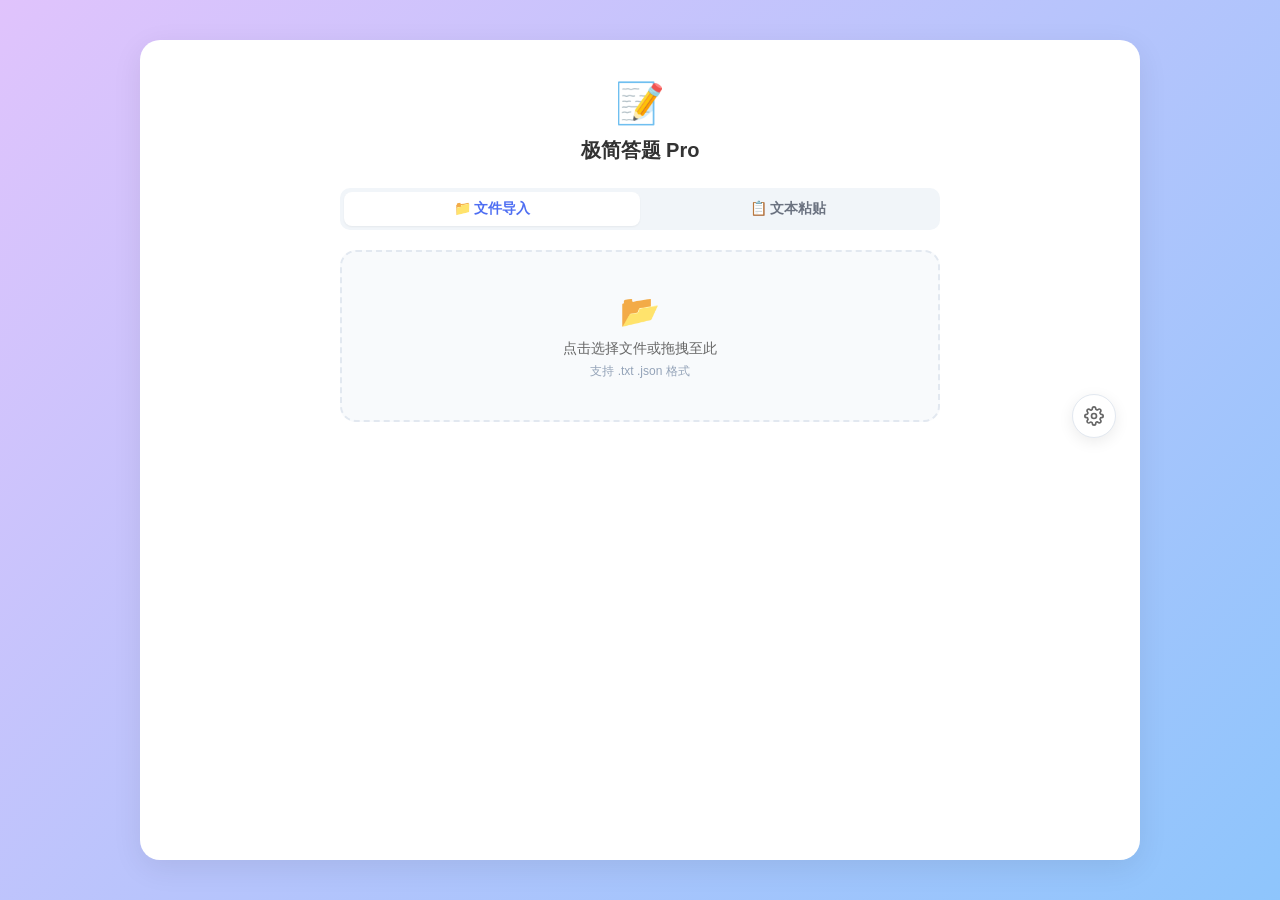
==== commit 349fbaf2: "update 新增按键切换题目和 按键选择选项 优化了部分ui" ====
--- a/EasyExam.html
+++ b/EasyExam.html
@@ -1,949 +1,2471 @@
 <!DOCTYPE html>
 <html lang="zh-CN">
 <head>
-   <meta charset="UTF-8">
-   <meta name="viewport" content="width=device-width, initial-scale=1.0, maximum-scale=1.0, user-scalable=no">
-   <title>极简答题系统 Pro</title>
-   <style>
-       :root {
-           --primary-color: #4e6ef2;
-           --primary-hover: #405bd4;
-           --bg-color: #f0f2f5;
-           --card-bg: #ffffff;
-           --text-main: #333333;
-           --text-secondary: #666666;
-           --correct-color: #e5f9e7;
-           --correct-text: #2ba471;
-           --wrong-color: #feebeb;
-           --wrong-text: #d93025;
-           --border-radius: 16px;
-           --shadow-md: 0 8px 30px rgba(0,0,0,0.08);
-       }
-
-       * { box-sizing: border-box; }
-
-       body {
-           font-family: -apple-system, BlinkMacSystemFont, "Segoe UI", Roboto, Helvetica, Arial, sans-serif;
-           background-color: var(--bg-color);
-           color: var(--text-main);
-           margin: 0;
-           display: flex;
-           justify-content: center;
-           align-items: center;
-           min-height: 100vh;
-       }
-
-       .container {
-           width: 100%;
-           height: 100vh;
-           background-color: var(--card-bg);
-           display: flex;
-           flex-direction: column;
-           position: relative;
-           overflow: hidden;
-           transition: all 0.3s ease;
-       }
-
-       @media (min-width: 768px) {
-           .container {
-               width: 90%;
-               max-width: 1000px;
-               height: 85vh;
-               max-height: 800px;
-               border-radius: 20px;
-               box-shadow: var(--shadow-md);
-           }
-           body { background: linear-gradient(135deg, #e0c3fc 0%, #8ec5fc 100%); }
-       }
-
-       .view-section {
-           display: none;
-           flex-direction: column;
-           height: 100%;
-           width: 100%;
-           animation: fadeIn 0.3s ease;
-       }
-
-       .view-section.active { display: flex; }
-
-       @keyframes fadeIn { from { opacity: 0; } to { opacity: 1; } }
-
-       .header {
-           padding: 15px 25px;
-           display: flex;
-           align-items: center;
-           font-size: 18px;
-           font-weight: 700;
-           border-bottom: 1px solid #f0f0f0;
-           background: #fff;
-           flex-shrink: 0;
-           z-index: 10;
-       }
-
-       .back-icon {
-           margin-right: 15px;
-           font-size: 20px;
-           cursor: pointer;
-           padding: 5px;
-           border-radius: 50%;
-           transition: background 0.2s;
-           color: var(--text-secondary);
-       }
-
-       .back-icon:hover { background-color: #f5f5f5; }
-
-       .home-layout {
-           flex: 1;
-           padding: 30px;
-           display: flex;
-           flex-direction: column;
-           align-items: center;
-           justify-content: center;
-           overflow-y: auto;
-       }
-
-       #setup-panel {
-           width: 100%;
-           max-width: 600px;
-           text-align: center;
-       }
-
-       /* Tab切换 */
-       .tab-group {
-           display: flex;
-           background: #f1f5f9;
-           padding: 4px;
-           border-radius: 10px;
-           margin-bottom: 20px;
-       }
-
-       .tab-btn {
-           flex: 1;
-           padding: 8px;
-           font-size: 14px;
-           font-weight: 600;
-           color: #6b7280;
-           cursor: pointer;
-           border-radius: 8px;
-           transition: 0.2s;
-           border: none;
-           background: transparent;
-       }
-
-       .tab-btn.active {
-           background: #fff;
-           color: var(--primary-color);
-           box-shadow: 0 1px 2px rgba(0,0,0,0.05);
-       }
-
-       /* 输入区域 */
-       .input-area { display: none; }
-       .input-area.active { display: block; animation: fadeIn 0.2s; }
-
-       /* 文件上传区域 */
-       .upload-zone {
-           border: 2px dashed #e2e8f0;
-           border-radius: 16px;
-           padding: 40px 20px;
-           background: #f8fafc;
-           cursor: pointer;
-           transition: all 0.2s;
-       }
-
-       .upload-zone:hover { border-color: var(--primary-color); background: #f0f7ff; }
-       .upload-zone.drag-over { border-color: var(--primary-color); background: #e0edff; }
-
-       .upload-icon { font-size: 32px; margin-bottom: 10px; }
-       .upload-text { font-size: 14px; color: var(--text-secondary); margin-bottom: 5px; }
-       .upload-hint { font-size: 12px; color: #94a3b8; }
-
-       /* 文本粘贴框 */
-       .paste-box {
-           width: 100%;
-           height: 180px;
-           padding: 12px;
-           border: 1px solid #e2e8f0;
-           border-radius: 12px;
-           resize: none;
-           font-family: monospace;
-           font-size: 13px;
-           background: #f8fafc;
-       }
-
-       .paste-box:focus { outline: none; border-color: var(--primary-color); background: #fff; }
-
-       /* 格式提示 */
-       .format-hint {
-           background: #fffbeb;
-           border: 1px solid #fde68a;
-           border-radius: 8px;
-           padding: 12px;
-           margin-top: 10px;
-           text-align: left;
-           font-size: 12px;
-           color: #92400e;
-           line-height: 1.6;
-           margin-bottom: 10px;
-       }
-
-       .format-hint code { background: #fef3c7; padding: 2px 6px; border-radius: 4px; font-family: monospace; }
-
-       /* 子Tab（简单/JSON） */
-       .sub-tab { display: flex; gap: 10px; margin-bottom: 10px; justify-content: center; }
-       .sub-tab-btn {
-           padding: 6px 16px;
-           font-size: 12px;
-           border: 1px solid #e2e8f0;
-           background: white;
-           border-radius: 20px;
-           cursor: pointer;
-           color: #6b7280;
-       }
-       .sub-tab-btn.active { border-color: var(--primary-color); color: var(--primary-color); background: #f0f7ff; }
-
-       /* 错误提示 */
-       .error-msg {
-           background: #fee;
-           border: 1px solid #fcc;
-           color: #c33;
-           padding: 10px;
-           border-radius: 8px;
-           margin-top: 10px;
-           font-size: 13px;
-           text-align: left;
-           display: none;
-       }
-
-       .action-btn {
-           width: 100%;
-           padding: 12px;
-           border-radius: 10px;
-           border: none;
-           font-size: 15px;
-           font-weight: 600;
-           cursor: pointer;
-           transition: 0.2s;
-           margin-top: 10px;
-       }
-
-       .btn-primary { background: var(--primary-color); color: white; }
-       .btn-primary:hover { background: var(--primary-hover); }
-       .btn-outline { background: transparent; border: 1px solid #e2e8f0; color: #6b7280; margin-top: 8px; }
-       .btn-outline:hover { border-color: #6b7280; color: var(--text-main); background: #f8fafc; }
-
-       /* 准备就绪面板 */
-       #ready-panel {
-           display: none;
-           text-align: center;
-           width: 100%;
-           max-width: 400px;
-           animation: slideUp 0.3s ease;
-       }
-
-       @keyframes slideUp { from { transform: translateY(15px); opacity: 0; } to { transform: translateY(0); opacity: 1; } }
-
-       .file-card {
-           background: white;
-           border: 1px solid #e2e8f0;
-           border-radius: 16px;
-           padding: 20px;
-           margin-bottom: 20px;
-           box-shadow: 0 4px 6px -1px rgba(0,0,0,0.05);
-       }
-
-       .shuffle-options {
-           background: #f8fafc;
-           border: 1px solid #e2e8f0;
-           border-radius: 12px;
-           padding: 15px;
-           margin-bottom: 15px;
-           text-align: left;
-       }
-
-       .shuffle-options label { display: flex; align-items: center; margin: 8px 0; cursor: pointer; font-size: 14px; color: var(--text-secondary); }
-       .shuffle-options input[type="checkbox"] { margin-right: 8px; width: 16px; height: 16px; accent-color: var(--primary-color); }
-
-       /* 答题页面 */
-       .quiz-content {
-           flex: 1;
-           padding: 20px 30px;
-           overflow-y: auto;
-       }
-
-       @media (min-width: 768px) {
-           .quiz-layout-wrapper { display: grid; grid-template-columns: 1fr 1fr; gap: 40px; height: 100%; }
-           .quiz-left-panel { border-right: 1px solid #eee; padding-right: 20px; display: flex; flex-direction: column; }
-           .quiz-right-panel { padding-left: 10px; overflow-y: auto; }
-           .question-text { font-size: 20px; }
-       }
-
-       @media (max-width: 767px) {
-           .quiz-layout-wrapper { display: flex; flex-direction: column; }
-           .question-text { font-size: 17px; }
-       }
-
-       .quiz-meta-info { color: #888; font-size: 13px; margin-bottom: 10px; }
-       .quiz-meta-info #progressText { color: var(--primary-color); font-weight: bold; }
-       .question-text { line-height: 1.6; margin-bottom: 20px; font-weight: 600; color: #222; }
-       .options-list { display: flex; flex-direction: column; gap: 12px; }
-       .option-item {
-           background-color: #f7f8fa;
-           padding: 16px 20px;
-           border-radius: 12px;
-           font-size: 16px;
-           cursor: pointer;
-           border: 2px solid transparent;
-           transition: all 0.2s;
-       }
-       .option-item:hover:not(.disabled) { background-color: #ebedf0; }
-       .option-item.correct { background-color: var(--correct-color); color: var(--correct-text); border-color: var(--correct-text); font-weight: 500; }
-       .option-item.wrong { background-color: var(--wrong-color); color: var(--wrong-text); border-color: var(--wrong-text); }
-       .disabled { pointer-events: none; }
-       .analysis-box {
-           margin-top: 20px;
-           padding: 15px;
-           background-color: #fff8e1;
-           border-radius: 8px;
-           font-size: 14px;
-           color: #666;
-           display: none;
-           line-height: 1.6;
-           border: 1px solid #ffeeba;
-       }
-
-       .quiz-footer {
-           padding: 20px 30px;
-           border-top: 1px solid #f0f0f0;
-           background: #fff;
-           display: flex;
-           gap: 20px;
-           flex-shrink: 0;
-       }
-
-       .nav-btn {
-           flex: 1;
-           padding: 14px;
-           border-radius: 30px;
-           font-size: 16px;
-           font-weight: 700;
-           border: none;
-           cursor: pointer;
-           transition: background-color 0.2s;
-       }
-
-       .btn-prev { background-color: #f5f5f5; color: #666; }
-       .btn-prev:hover { background-color: #e9e9e9; }
-       .btn-next { background-color: var(--primary-color); color: white; }
-       .btn-next:hover { background-color: var(--primary-hover); }
-
-       /* 结果页 */
-       .result-layout {
-           flex: 1;
-           padding: 30px;
-           overflow-y: auto;
-           display: flex;
-           flex-direction: column;
-           align-items: center;
-       }
-
-       .score-circle-box { position: relative; width: 140px; height: 140px; margin-bottom: 20px; }
-       .circle-bg { fill: none; stroke: #f1f5f9; stroke-width: 5; }
-       .circle-bar { fill: none; stroke: var(--primary-color); stroke-width: 5; stroke-linecap: round; stroke-dasharray: 377; stroke-dashoffset: 377; transition: stroke-dashoffset 1s ease; }
-       .score-val { position: absolute; top: 50%; left: 50%; transform: translate(-50%, -50%); font-size: 36px; font-weight: 800; color: var(--text-main); }
-
-       .result-grid {
-           display: grid;
-           grid-template-columns: repeat(auto-fill, minmax(40px, 1fr));
-           gap: 8px;
-           width: 100%;
-           max-width: 400px;
-           margin-top: 10px;
-       }
-
-       .grid-dot {
-           aspect-ratio: 1;
-           border-radius: 6px;
-           font-size: 12px;
-           font-weight: 600;
-           display: flex;
-           align-items: center;
-           justify-content: center;
-           background: #f1f5f9;
-           color: #94a3b8;
-           cursor: pointer;
-           transition: 0.2s;
-       }
-       .grid-dot:hover { transform: scale(1.1); }
-       .grid-dot.correct { background: var(--correct-color); color: var(--correct-text); }
-       .grid-dot.wrong { background: var(--wrong-color); color: var(--wrong-text); }
-
-       .hidden { display: none; }
-   </style>
+    <meta charset="UTF-8">
+    <meta name="viewport" content="width=device-width, initial-scale=1.0, maximum-scale=1.0, user-scalable=no">
+    <title>极简答题系统 Pro</title>
+    <style>
+        :root {
+            --primary-color: #4e6ef2;
+            --primary-hover: #405bd4;
+            --bg-color: #f0f2f5;
+            --card-bg: #ffffff;
+            --text-main: #333333;
+            --text-secondary: #666666;
+            --correct-color: #e5f9e7;
+            --correct-text: #2ba471;
+            --wrong-color: #feebeb;
+            --wrong-text: #d93025;
+            --border-radius: 16px;
+            --shadow-md: 0 8px 30px rgba(0,0,0,0.08);
+        }
+
+        * { box-sizing: border-box; }
+
+        body {
+            font-family: -apple-system, BlinkMacSystemFont, "Segoe UI", Roboto, Helvetica, Arial, sans-serif;
+            background-color: var(--bg-color);
+            color: var(--text-main);
+            margin: 0;
+            min-height: 100vh;
+        }
+
+        @media (max-width: 767px) {
+            body {
+                display: flex;
+                justify-content: center;
+                align-items: center;
+                overflow: hidden;
+                height: 100vh;
+            }
+            .container {
+                width: 100%;
+                height: 100vh;
+                overflow: hidden;
+            }
+        }
+
+        @media (min-width: 768px) {
+            body {
+                background: linear-gradient(135deg, #e0c3fc 0%, #8ec5fc 100%);
+                background-attachment: fixed;
+                display: flex;
+                justify-content: center;
+                padding: 40px 0;
+            }
+            .container {
+                width: 90%;
+                max-width: 1000px;
+                border-radius: 20px;
+                box-shadow: var(--shadow-md);
+                min-height: min(85vh, 700px);
+            }
+            .container:has(#homeView.active) { height: auto; }
+            .container:has(#quizView.active),
+            .container:has(#resultView.active) { height: min(85vh, 800px); }
+        }
+
+        .container {
+            background-color: var(--card-bg);
+            display: flex;
+            flex-direction: column;
+            position: relative;
+            transition: all 0.3s ease;
+        }
+
+        .view-section {
+            display: none;
+            flex-direction: column;
+            width: 100%;
+            animation: fadeIn 0.3s ease;
+        }
+
+        @media (max-width: 767px) { .view-section { height: 100%; } }
+        @media (min-width: 768px) {
+            #homeView { height: auto; min-height: 500px; }
+            #quizView, #resultView { height: 100%; }
+        }
+
+        .view-section.active { display: flex; }
+
+        @keyframes fadeIn { from { opacity: 0; } to { opacity: 1; } }
+        @keyframes slideUp { from { transform: translateY(20px); opacity: 0; } to { transform: translateY(0); opacity: 1; } }
+        @keyframes scaleIn { from { transform: scale(0.92); opacity: 0; } to { transform: scale(1); opacity: 1; } }
+
+        /* ===== Header ===== */
+        .header {
+            padding: 15px 25px;
+            display: flex;
+            align-items: center;
+            font-size: 18px;
+            font-weight: 700;
+            border-bottom: 1px solid #f0f0f0;
+            background: #fff;
+            flex-shrink: 0;
+            z-index: 10;
+        }
+        @media (min-width: 768px) {
+            .header { border-radius: 20px 20px 0 0; }
+        }
+
+        .back-icon {
+            margin-right: 15px;
+            font-size: 20px;
+            cursor: pointer;
+            padding: 5px;
+            border-radius: 50%;
+            transition: background 0.2s;
+            color: var(--text-secondary);
+        }
+        .back-icon:hover { background-color: #f5f5f5; }
+
+        /* ===== 首页布局 ===== */
+        .home-layout {
+            padding: 30px;
+            display: flex;
+            flex-direction: column;
+            align-items: center;
+            position: relative;
+        }
+
+        @media (max-width: 767px) {
+            .home-layout {
+                flex: 1;
+                overflow-y: auto;
+                -webkit-overflow-scrolling: touch;
+                justify-content: flex-start;
+                padding-top: 40px;
+            }
+        }
+        @media (min-width: 768px) {
+            .home-layout { padding: 40px 30px; }
+        }
+
+        #setup-panel {
+            width: 100%;
+            max-width: 600px;
+            text-align: center;
+        }
+
+        .tab-group {
+            display: flex;
+            background: #f1f5f9;
+            padding: 4px;
+            border-radius: 10px;
+            margin-bottom: 20px;
+        }
+        .tab-btn {
+            flex: 1;
+            padding: 8px;
+            font-size: 14px;
+            font-weight: 600;
+            color: #6b7280;
+            cursor: pointer;
+            border-radius: 8px;
+            transition: 0.2s;
+            border: none;
+            background: transparent;
+        }
+        .tab-btn.active {
+            background: #fff;
+            color: var(--primary-color);
+            box-shadow: 0 1px 2px rgba(0,0,0,0.05);
+        }
+
+        .input-area { display: none; }
+        .input-area.active { display: block; animation: fadeIn 0.2s; }
+
+        .upload-zone {
+            border: 2px dashed #e2e8f0;
+            border-radius: 16px;
+            padding: 40px 20px;
+            background: #f8fafc;
+            cursor: pointer;
+            transition: all 0.2s;
+        }
+        .upload-zone:hover { border-color: var(--primary-color); background: #f0f7ff; }
+        .upload-zone.drag-over { border-color: var(--primary-color); background: #e0edff; }
+        .upload-icon { font-size: 32px; margin-bottom: 10px; }
+        .upload-text { font-size: 14px; color: var(--text-secondary); margin-bottom: 5px; }
+        .upload-hint { font-size: 12px; color: #94a3b8; }
+
+        .paste-box {
+            width: 100%;
+            height: 200px;
+            padding: 12px;
+            border: 1px solid #e2e8f0;
+            border-radius: 12px;
+            resize: vertical;
+            font-family: monospace;
+            font-size: 13px;
+            background: #f8fafc;
+            margin-bottom: 10px;
+        }
+        .paste-box:focus { outline: none; border-color: var(--primary-color); background: #fff; }
+
+        .sub-tab {
+            display: flex;
+            gap: 8px;
+            margin-bottom: 15px;
+            justify-content: center;
+            flex-wrap: wrap;
+        }
+        .sub-tab-btn {
+            padding: 8px 20px;
+            font-size: 13px;
+            font-weight: 600;
+            border: 1px solid #e2e8f0;
+            background: white;
+            border-radius: 20px;
+            cursor: pointer;
+            color: #6b7280;
+            transition: all 0.2s;
+        }
+        .sub-tab-btn.active {
+            border-color: var(--primary-color);
+            color: var(--primary-color);
+            background: #f0f7ff;
+            box-shadow: 0 2px 4px rgba(78,110,242,0.1);
+        }
+
+        .preset-list {
+            display: grid;
+            grid-template-columns: repeat(auto-fill, minmax(240px, 1fr));
+            gap: 12px;
+            margin-bottom: 15px;
+        }
+        .preset-card {
+            border: 2px solid #e2e8f0;
+            border-radius: 12px;
+            padding: 14px;
+            cursor: pointer;
+            transition: all 0.2s;
+            background: white;
+            text-align: left;
+        }
+        .preset-card:hover {
+            border-color: var(--primary-color);
+            box-shadow: 0 4px 12px rgba(78,110,242,0.15);
+            transform: translateY(-2px);
+        }
+        .preset-card.selected {
+            border-color: var(--primary-color);
+            background: #f0f7ff;
+        }
+        .preset-card-title { font-weight: 600; font-size: 15px; margin-bottom: 6px; color: var(--text-main); }
+        .preset-card-desc { font-size: 12px; color: var(--text-secondary); line-height: 1.5; margin-bottom: 8px; }
+        .preset-card-example-btn {
+            display: inline-block;
+            padding: 4px 10px;
+            background: #f1f5f9;
+            border-radius: 6px;
+            font-size: 11px;
+            color: var(--primary-color);
+            cursor: pointer;
+            margin-top: 4px;
+            transition: 0.2s;
+        }
+        .preset-card-example-btn:hover { background: #e0edff; }
+
+        /* ===== 自定义对话框 ===== */
+        .dialog-overlay {
+            display: none;
+            position: fixed;
+            top: 0; left: 0; right: 0; bottom: 0;
+            background: rgba(0,0,0,0.35);
+            backdrop-filter: blur(4px);
+            -webkit-backdrop-filter: blur(4px);
+            z-index: 2000;
+            align-items: center;
+            justify-content: center;
+        }
+        .dialog-overlay.active { display: flex; }
+
+        .dialog-box {
+            background: white;
+            border-radius: 18px;
+            width: 90%;
+            max-width: 380px;
+            padding: 28px 24px 20px;
+            animation: scaleIn 0.25s ease;
+            box-shadow: 0 20px 60px rgba(0,0,0,0.15);
+            text-align: center;
+        }
+        .dialog-icon {
+            font-size: 36px;
+            margin-bottom: 12px;
+        }
+        .dialog-title {
+            font-size: 17px;
+            font-weight: 700;
+            color: var(--text-main);
+            margin-bottom: 8px;
+        }
+        .dialog-message {
+            font-size: 14px;
+            color: var(--text-secondary);
+            line-height: 1.6;
+            margin-bottom: 24px;
+        }
+        .dialog-buttons {
+            display: flex;
+            gap: 10px;
+        }
+        .dialog-btn {
+            flex: 1;
+            padding: 11px 0;
+            border-radius: 12px;
+            font-size: 15px;
+            font-weight: 600;
+            border: none;
+            cursor: pointer;
+            transition: all 0.2s;
+        }
+        .dialog-btn-cancel {
+            background: #f1f5f9;
+            color: #6b7280;
+        }
+        .dialog-btn-cancel:hover { background: #e2e8f0; }
+        .dialog-btn-confirm {
+            background: var(--primary-color);
+            color: white;
+        }
+        .dialog-btn-confirm:hover { background: var(--primary-hover); }
+        .dialog-btn-danger {
+            background: #ef4444;
+            color: white;
+        }
+        .dialog-btn-danger:hover { background: #dc2626; }
+
+        /* ===== 模态框 ===== */
+        .modal-overlay {
+            display: none;
+            position: fixed;
+            top: 0; left: 0; right: 0; bottom: 0;
+            background: rgba(0,0,0,0.35);
+            backdrop-filter: blur(4px);
+            -webkit-backdrop-filter: blur(4px);
+            z-index: 1000;
+            align-items: center;
+            justify-content: center;
+            animation: fadeIn 0.2s;
+        }
+        .modal-overlay.active { display: flex; }
+
+        .modal-content {
+            background: white;
+            border-radius: 18px;
+            max-width: 600px;
+            width: 90%;
+            max-height: 80vh;
+            overflow-y: auto;
+            padding: 0;
+            animation: scaleIn 0.3s;
+            box-shadow: 0 20px 60px rgba(0,0,0,0.15);
+        }
+
+        .modal-header {
+            padding: 20px;
+            border-bottom: 1px solid #f0f0f0;
+            display: flex;
+            justify-content: space-between;
+            align-items: center;
+            position: sticky;
+            top: 0;
+            background: white;
+            z-index: 1;
+            border-radius: 18px 18px 0 0;
+        }
+        .modal-title { font-size: 18px; font-weight: 600; color: var(--text-main); }
+        .modal-close {
+            cursor: pointer;
+            font-size: 18px;
+            color: var(--text-secondary);
+            width: 32px; height: 32px;
+            display: flex;
+            align-items: center;
+            justify-content: center;
+            border-radius: 50%;
+            transition: 0.2s;
+        }
+        .modal-close:hover { background: #f5f5f5; }
+        .modal-body { padding: 20px; }
+
+        .example-section {
+            background: #f8fafc;
+            border-radius: 8px;
+            padding: 15px;
+            margin-bottom: 15px;
+        }
+        .example-title { font-size: 13px; font-weight: 600; color: var(--text-main); margin-bottom: 8px; }
+        .example-code {
+            background: #1e293b;
+            color: #e2e8f0;
+            padding: 12px;
+            border-radius: 6px;
+            font-family: 'Courier New', monospace;
+            font-size: 12px;
+            line-height: 1.6;
+            white-space: pre-wrap;
+            overflow-x: auto;
+        }
+        .copy-example-btn {
+            margin-top: 10px;
+            padding: 8px 16px;
+            background: var(--primary-color);
+            color: white;
+            border: none;
+            border-radius: 8px;
+            cursor: pointer;
+            font-size: 12px;
+            transition: 0.2s;
+        }
+        .copy-example-btn:hover { background: var(--primary-hover); }
+
+        /* ===== 自定义格式 ===== */
+        .custom-format-container { text-align: left; }
+        .custom-mode-switch {
+            display: flex;
+            gap: 10px;
+            margin-bottom: 20px;
+            background: #f8fafc;
+            padding: 8px;
+            border-radius: 10px;
+        }
+        .mode-btn {
+            flex: 1;
+            padding: 10px;
+            border: 2px solid transparent;
+            background: white;
+            border-radius: 8px;
+            cursor: pointer;
+            font-size: 13px;
+            font-weight: 600;
+            color: var(--text-secondary);
+            transition: 0.2s;
+            text-align: center;
+        }
+        .mode-btn.active {
+            border-color: var(--primary-color);
+            color: var(--primary-color);
+            background: #f0f7ff;
+        }
+        .mode-desc { font-size: 11px; display: block; margin-top: 4px; font-weight: normal; }
+
+        .custom-simple-mode, .custom-advanced-mode { display: none; }
+        .custom-simple-mode.active, .custom-advanced-mode.active { display: block; }
+
+        .simple-format-builder, .advanced-format-editor {
+            background: #f8fafc;
+            border: 1px solid #e2e8f0;
+            border-radius: 12px;
+            padding: 20px;
+        }
+
+        .format-field { margin-bottom: 16px; }
+        .format-field label {
+            display: flex;
+            align-items: center;
+            font-size: 13px;
+            font-weight: 600;
+            margin-bottom: 6px;
+            color: var(--text-main);
+        }
+        .help-icon {
+            margin-left: 6px;
+            display: inline-flex;
+            align-items: center;
+            justify-content: center;
+            width: 16px; height: 16px;
+            background: #e2e8f0;
+            color: var(--text-secondary);
+            border-radius: 50%;
+            font-size: 11px;
+            cursor: help;
+        }
+        .format-field input {
+            width: 100%;
+            padding: 10px 12px;
+            border: 1px solid #e2e8f0;
+            border-radius: 8px;
+            font-size: 13px;
+            transition: 0.2s;
+        }
+        .format-field input:focus {
+            outline: none;
+            border-color: var(--primary-color);
+            box-shadow: 0 0 0 3px rgba(78,110,242,0.1);
+        }
+        .format-field-help { font-size: 11px; color: #94a3b8; margin-top: 4px; line-height: 1.4; }
+
+        .quick-templates {
+            display: grid;
+            grid-template-columns: repeat(auto-fit, minmax(80px, 1fr));
+            gap: 8px;
+            margin-top: 8px;
+        }
+        .template-chip {
+            padding: 6px 10px;
+            background: white;
+            border: 1px solid #e2e8f0;
+            border-radius: 6px;
+            font-size: 11px;
+            cursor: pointer;
+            text-align: center;
+            transition: 0.2s;
+        }
+        .template-chip:hover { border-color: var(--primary-color); color: var(--primary-color); }
+
+        .regex-input {
+            font-family: 'Courier New', monospace !important;
+            background: #1e293b !important;
+            color: #e2e8f0 !important;
+            border: 2px solid #334155 !important;
+        }
+        .regex-input:focus { border-color: var(--primary-color) !important; }
+
+        .saved-formats { margin-top: 20px; }
+        .saved-formats-title { font-size: 14px; font-weight: 600; margin-bottom: 12px; color: var(--text-main); }
+        .saved-format-item {
+            display: flex;
+            justify-content: space-between;
+            align-items: center;
+            padding: 12px;
+            background: white;
+            border: 1px solid #e2e8f0;
+            border-radius: 8px;
+            margin-bottom: 8px;
+            transition: 0.2s;
+        }
+        .saved-format-item:hover { border-color: #cbd5e1; box-shadow: 0 2px 4px rgba(0,0,0,0.05); }
+        .saved-format-info { flex: 1; }
+        .saved-format-name { font-size: 13px; font-weight: 600; color: var(--text-main); margin-bottom: 2px; }
+        .saved-format-meta { font-size: 11px; color: var(--text-secondary); }
+        .saved-format-actions { display: flex; gap: 6px; }
+
+        .icon-btn {
+            padding: 6px 10px;
+            border: none;
+            background: #f1f5f9;
+            cursor: pointer;
+            font-size: 12px;
+            color: var(--text-secondary);
+            border-radius: 6px;
+            transition: 0.2s;
+        }
+        .icon-btn:hover { background: #e2e8f0; color: var(--text-main); }
+        .icon-btn.primary { background: var(--primary-color); color: white; }
+        .icon-btn.primary:hover { background: var(--primary-hover); }
+
+        .error-msg {
+            background: #fee;
+            border: 1px solid #fcc;
+            color: #c33;
+            padding: 10px;
+            border-radius: 8px;
+            margin-top: 10px;
+            font-size: 13px;
+            text-align: left;
+            display: none;
+        }
+
+        .action-btn {
+            width: 100%;
+            padding: 12px;
+            border-radius: 10px;
+            border: none;
+            font-size: 15px;
+            font-weight: 600;
+            cursor: pointer;
+            transition: 0.2s;
+            margin-top: 10px;
+        }
+        .btn-primary { background: var(--primary-color); color: white; }
+        .btn-primary:hover { background: var(--primary-hover); }
+        .btn-outline { background: transparent; border: 1px solid #e2e8f0; color: #6b7280; margin-top: 8px; }
+        .btn-outline:hover { border-color: #6b7280; color: var(--text-main); background: #f8fafc; }
+
+        /* ===== 准备就绪 ===== */
+        #ready-panel {
+            display: none;
+            text-align: center;
+            width: 100%;
+            max-width: 400px;
+            animation: slideUp 0.3s ease;
+        }
+        .file-card {
+            background: white;
+            border: 1px solid #e2e8f0;
+            border-radius: 16px;
+            padding: 20px;
+            margin-bottom: 20px;
+            box-shadow: 0 4px 6px -1px rgba(0,0,0,0.05);
+        }
+        .shuffle-options {
+            background: #f8fafc;
+            border: 1px solid #e2e8f0;
+            border-radius: 12px;
+            padding: 15px;
+            margin-bottom: 15px;
+            text-align: left;
+        }
+        .shuffle-options label { display: flex; align-items: center; margin: 8px 0; cursor: pointer; font-size: 14px; color: var(--text-secondary); }
+        .shuffle-options input[type="checkbox"] { margin-right: 8px; width: 16px; height: 16px; accent-color: var(--primary-color); }
+
+        /* ===== 设置按钮 ===== */
+        .settings-fab {
+            position: absolute;
+            bottom: 24px;
+            right: 24px;
+            width: 44px;
+            height: 44px;
+            border-radius: 50%;
+            background: white;
+            border: 1px solid #e2e8f0;
+            box-shadow: 0 4px 15px rgba(0,0,0,0.08);
+            cursor: pointer;
+            display: flex;
+            align-items: center;
+            justify-content: center;
+            transition: all 0.2s;
+            z-index: 20;
+        }
+        .settings-fab:hover {
+            transform: rotate(30deg);
+            box-shadow: 0 6px 20px rgba(0,0,0,0.12);
+            border-color: var(--primary-color);
+        }
+        .settings-fab svg {
+            width: 20px;
+            height: 20px;
+            color: var(--text-secondary);
+            transition: color 0.2s;
+        }
+        .settings-fab:hover svg { color: var(--primary-color); }
+
+        /* ===== 设置面板 ===== */
+        .settings-panel {
+            display: none;
+            position: fixed;
+            top: 0; left: 0; right: 0; bottom: 0;
+            background: rgba(0,0,0,0.35);
+            backdrop-filter: blur(4px);
+            -webkit-backdrop-filter: blur(4px);
+            z-index: 1500;
+            align-items: center;
+            justify-content: center;
+        }
+        .settings-panel.active { display: flex; }
+
+        .settings-content {
+            background: white;
+            border-radius: 18px;
+            width: 90%;
+            max-width: 460px;
+            max-height: 85vh;
+            overflow-y: auto;
+            animation: scaleIn 0.3s;
+            box-shadow: 0 20px 60px rgba(0,0,0,0.15);
+        }
+        .settings-header {
+            padding: 20px 24px;
+            border-bottom: 1px solid #f0f0f0;
+            display: flex;
+            justify-content: space-between;
+            align-items: center;
+            position: sticky;
+            top: 0;
+            background: white;
+            border-radius: 18px 18px 0 0;
+            z-index: 1;
+        }
+        .settings-header-title {
+            font-size: 18px;
+            font-weight: 700;
+            display: flex;
+            align-items: center;
+            gap: 8px;
+        }
+        .settings-body { padding: 20px 24px; }
+
+        .setting-group {
+            margin-bottom: 24px;
+        }
+        .setting-group-title {
+            font-size: 13px;
+            font-weight: 700;
+            color: var(--text-secondary);
+            text-transform: uppercase;
+            letter-spacing: 0.5px;
+            margin-bottom: 12px;
+        }
+
+        .setting-row {
+            display: flex;
+            justify-content: space-between;
+            align-items: center;
+            padding: 12px 0;
+            border-bottom: 1px solid #f8f8f8;
+        }
+        .setting-row:last-child { border-bottom: none; }
+        .setting-label {
+            font-size: 14px;
+            font-weight: 500;
+            color: var(--text-main);
+        }
+        .setting-desc {
+            font-size: 12px;
+            color: var(--text-secondary);
+            margin-top: 2px;
+        }
+
+        /* Toggle switch */
+        .toggle-switch {
+            position: relative;
+            width: 46px;
+            height: 26px;
+            flex-shrink: 0;
+        }
+        .toggle-switch input { display: none; }
+        .toggle-slider {
+            position: absolute;
+            top: 0; left: 0; right: 0; bottom: 0;
+            background: #e2e8f0;
+            border-radius: 26px;
+            cursor: pointer;
+            transition: 0.3s;
+        }
+        .toggle-slider:before {
+            content: "";
+            position: absolute;
+            height: 20px;
+            width: 20px;
+            left: 3px;
+            bottom: 3px;
+            background: white;
+            border-radius: 50%;
+            transition: 0.3s;
+            box-shadow: 0 1px 3px rgba(0,0,0,0.15);
+        }
+        .toggle-switch input:checked + .toggle-slider { background: var(--primary-color); }
+        .toggle-switch input:checked + .toggle-slider:before { transform: translateX(20px); }
+
+        /* Hotkey input */
+        .hotkey-row {
+            display: flex;
+            align-items: center;
+            justify-content: space-between;
+            padding: 10px 0;
+            border-bottom: 1px solid #f8f8f8;
+        }
+        .hotkey-row:last-child { border-bottom: none; }
+        .hotkey-label {
+            font-size: 13px;
+            color: var(--text-main);
+            font-weight: 500;
+        }
+        .hotkey-input-wrapper {
+            display: flex;
+            align-items: center;
+            gap: 6px;
+        }
+        .hotkey-input {
+            width: 70px;
+            padding: 6px 10px;
+            border: 1.5px solid #e2e8f0;
+            border-radius: 8px;
+            font-size: 13px;
+            font-weight: 600;
+            text-align: center;
+            background: #f8fafc;
+            color: var(--text-main);
+            cursor: pointer;
+            transition: all 0.2s;
+            text-transform: uppercase;
+        }
+        .hotkey-input:focus {
+            outline: none;
+            border-color: var(--primary-color);
+            background: white;
+            box-shadow: 0 0 0 3px rgba(78,110,242,0.12);
+        }
+        .hotkey-input.recording {
+            border-color: #f59e0b;
+            background: #fffbeb;
+            animation: pulse 1s infinite;
+        }
+        @keyframes pulse {
+            0%, 100% { box-shadow: 0 0 0 3px rgba(245,158,11,0.1); }
+            50% { box-shadow: 0 0 0 6px rgba(245,158,11,0.15); }
+        }
+        .hotkey-reset-btn {
+            padding: 4px 8px;
+            border: none;
+            background: #f1f5f9;
+            border-radius: 6px;
+            cursor: pointer;
+            font-size: 11px;
+            color: var(--text-secondary);
+            transition: 0.2s;
+        }
+        .hotkey-reset-btn:hover { background: #e2e8f0; }
+
+        .hotkeys-disabled-overlay {
+            position: relative;
+        }
+        .hotkeys-disabled-overlay.disabled::after {
+            content: "";
+            position: absolute;
+            top: 0; left: 0; right: 0; bottom: 0;
+            background: rgba(255,255,255,0.6);
+            border-radius: 8px;
+            z-index: 1;
+        }
+                /* ===== 答题页面 ===== */
+        .quiz-content {
+            flex: 1;
+            padding: 20px 30px;
+            overflow-y: auto;
+            -webkit-overflow-scrolling: touch;
+        }
+
+        @media (min-width: 768px) {
+            .quiz-layout-wrapper { display: grid; grid-template-columns: 1fr 1fr; gap: 40px; height: 100%; }
+            .quiz-left-panel { border-right: 1px solid #eee; padding-right: 20px; display: flex; flex-direction: column; }
+            .quiz-right-panel { padding-left: 10px; overflow-y: auto; }
+            .question-text { font-size: 20px; }
+        }
+
+        @media (max-width: 767px) {
+            .quiz-layout-wrapper { display: flex; flex-direction: column; }
+            .question-text { font-size: 17px; }
+        }
+
+        .quiz-meta-info { color: #888; font-size: 13px; margin-bottom: 10px; }
+        .quiz-meta-info #progressText { color: var(--primary-color); font-weight: bold; }
+        .question-text { line-height: 1.6; margin-bottom: 20px; font-weight: 600; color: #222; }
+        .options-list { display: flex; flex-direction: column; gap: 12px; }
+        .option-item {
+            background-color: #f7f8fa;
+            padding: 16px 20px;
+            border-radius: 14px;
+            font-size: 16px;
+            cursor: pointer;
+            border: 2px solid transparent;
+            transition: all 0.2s;
+        }
+        .option-item:hover:not(.disabled) { background-color: #ebedf0; }
+        .option-item.correct { background-color: var(--correct-color); color: var(--correct-text); border-color: var(--correct-text); font-weight: 500; border-radius: 14px; }
+        .option-item.wrong { background-color: var(--wrong-color); color: var(--wrong-text); border-color: var(--wrong-text); border-radius: 14px; }
+        .disabled { pointer-events: none; }
+        .analysis-box {
+            margin-top: 20px;
+            padding: 15px;
+            background-color: #fff8e1;
+            border-radius: 12px;
+            font-size: 14px;
+            color: #666;
+            display: none;
+            line-height: 1.6;
+            border: 1px solid #ffeeba;
+        }
+
+        .quiz-footer {
+            padding: 20px 30px;
+            border-top: 1px solid #f0f0f0;
+            background: #fff;
+            display: flex;
+            gap: 20px;
+            flex-shrink: 0;
+        }
+        @media (min-width: 768px) {
+            .quiz-footer { border-radius: 0 0 20px 20px; }
+        }
+
+        .nav-btn {
+            flex: 1;
+            padding: 14px;
+            border-radius: 30px;
+            font-size: 16px;
+            font-weight: 700;
+            border: none;
+            cursor: pointer;
+            transition: background-color 0.2s;
+        }
+        .btn-prev { background-color: #f5f5f5; color: #666; }
+        .btn-prev:hover { background-color: #e9e9e9; }
+        .btn-next { background-color: var(--primary-color); color: white; }
+        .btn-next:hover { background-color: var(--primary-hover); }
+
+        /* ===== 结果页 ===== */
+        .result-layout {
+            flex: 1;
+            padding: 30px;
+            overflow-y: auto;
+            display: flex;
+            flex-direction: column;
+            align-items: center;
+        }
+        .score-circle-box { position: relative; width: 140px; height: 140px; margin-bottom: 20px; }
+        .circle-bg { fill: none; stroke: #f1f5f9; stroke-width: 5; }
+        .circle-bar { fill: none; stroke: var(--primary-color); stroke-width: 5; stroke-linecap: round; stroke-dasharray: 377; stroke-dashoffset: 377; transition: stroke-dashoffset 1s ease; }
+        .score-val { position: absolute; top: 50%; left: 50%; transform: translate(-50%, -50%); font-size: 36px; font-weight: 800; color: var(--text-main); }
+
+        .result-grid {
+            display: grid;
+            grid-template-columns: repeat(auto-fill, minmax(40px, 1fr));
+            gap: 8px;
+            width: 100%;
+            max-width: 400px;
+            margin-top: 10px;
+        }
+        .grid-dot {
+            aspect-ratio: 1;
+            border-radius: 8px;
+            font-size: 12px;
+            font-weight: 600;
+            display: flex;
+            align-items: center;
+            justify-content: center;
+            background: #f1f5f9;
+            color: #94a3b8;
+            cursor: pointer;
+            transition: 0.2s;
+        }
+        .grid-dot:hover { transform: scale(1.1); }
+        .grid-dot.correct { background: var(--correct-color); color: var(--correct-text); }
+        .grid-dot.wrong { background: var(--wrong-color); color: var(--wrong-text); }
+
+        .hidden { display: none; }
+
+        /* 快捷键提示气泡 */
+        .hotkey-hint {
+            position: fixed;
+            bottom: 20px;
+            left: 50%;
+            transform: translateX(-50%);
+            background: rgba(30,41,59,0.9);
+            color: white;
+            padding: 8px 18px;
+            border-radius: 10px;
+            font-size: 13px;
+            font-weight: 500;
+            z-index: 900;
+            pointer-events: none;
+            opacity: 0;
+            transition: opacity 0.3s;
+            backdrop-filter: blur(4px);
+        }
+        .hotkey-hint.show { opacity: 1; }
+    </style>
 </head>
 <body>
-   <div class="container">
-       <!-- 首页 -->
-       <div id="homeView" class="view-section active">
-           <div class="home-layout">
-               <div style="font-size: 40px; margin-bottom: 10px;">📝</div>
-               <h2 style="margin: 0 0 24px 0; color: var(--text-main); font-size: 20px;">极简答题 Pro</h2>
-               
-               <div id="setup-panel">
-                   <!-- 主Tab：文件 vs 粘贴 -->
-                   <div class="tab-group">
-                       <button class="tab-btn active" onclick="setTab('file')">📁 文件导入</button>
-                       <button class="tab-btn" onclick="setTab('paste')">📋 文本粘贴</button>
-                   </div>
-
-                   <!-- 文件导入区域 -->
-                   <div id="area-file" class="input-area active">
-                       <div class="upload-zone" id="uploadZone" onclick="document.getElementById('fileInput').click()">
-                           <div class="upload-icon">📂</div>
-                           <div class="upload-text">点击选择文件或拖拽至此</div>
-                           <div class="upload-hint">支持 .txt .json 格式</div>
-                       </div>
-                       <input type="file" id="fileInput" accept=".txt,.json" class="hidden" onchange="handleFileSelect(event)">
-                       <div id="fileError" class="error-msg"></div>
-                   </div>
-
-                   <!-- 文本粘贴区域 -->
-                   <div id="area-paste" class="input-area">
-                       <!-- 子Tab：简易 vs JSON -->
-                       <div class="sub-tab">
-                           <button class="sub-tab-btn active" onclick="setSubTab('simple')">简易格式</button>
-                           <button class="sub-tab-btn" onclick="setSubTab('json')">JSON格式</button>
-                       </div>
-
-                       <!-- 简易格式 -->
-                       <div id="sub-simple" class="input-area active">
-                           <textarea id="simpleInput" class="paste-box" placeholder="在此粘贴题目..."></textarea>
-                           <div class="format-hint">
-                               <strong>📝 简易格式示例：</strong><br>
-                               <code>Q:</code> 题目内容<br>
-                               <code>A:</code> 选项A内容<br>
-                               <code>B:</code> 选项B内容<br>
-                               <code>C:</code> 选项C内容<br>
-                               <code>D:</code> 选项D内容<br>
-                               <code>答案:</code> B<br>
-                               <code>解析:</code> 这是解析(可选)<br>
-                               <code>---</code> 分隔符<br><br>
-                               <small>💡 简易格式极大节省AI生成token，建议首选</small>
-                           </div>
-                           <button class="action-btn btn-primary" onclick="parseText('simple')">解析题目</button>
-                       </div>
-
-                       <!-- JSON格式 -->
-                       <div id="sub-json" class="input-area">
-                           <textarea id="jsonInput" class="paste-box" placeholder='粘贴 JSON 格式题库...'></textarea>
-                           <div class="format-hint">
-                               <strong>📋 JSON格式示例：</strong><br>
-                               <code>[{"q":"题目","o":["A","B","C","D"],"a":1,"e":"解析"}]</code><br>
-                               <small>q=题目, o=选项数组, a=答案索引(0-3或字母), e=解析(可选)</small>
-                           </div>
-                           <button class="action-btn btn-primary" onclick="parseText('json')">解析题目</button>
-                       </div>
-
-                       <div id="pasteError" class="error-msg"></div>
-                   </div>
-               </div>
-
-               <!-- 准备就绪面板 -->
-               <div id="ready-panel">
-                   <div class="file-card">
-                       <div style="color: var(--correct-text); font-size: 24px; margin-bottom: 8px;">✓</div>
-                       <div style="font-weight: 600; margin-bottom: 4px;">题库已加载</div>
-                       <div style="color: var(--text-secondary); font-size: 13px;">共 <span id="qCount">0</span> 道题目</div>
-                   </div>
-                   <div class="shuffle-options">
-                       <div style="font-weight: 600; margin-bottom: 8px; color: var(--text-main);">🎲 答题设置</div>
-                       <label><input type="checkbox" id="shuffleQuestions" checked> 打乱题目顺序</label>
-                       <label><input type="checkbox" id="shuffleOptions" checked> 打乱选项顺序</label>
-                   </div>
-                   <button class="action-btn btn-primary" onclick="startQuiz()">开始答题</button>
-                   <button class="action-btn btn-outline" onclick="resetImport()">重新导入</button>
-               </div>
-           </div>
-       </div>
-
-       <!-- 答题页 -->
-       <div id="quizView" class="view-section">
-           <div class="header">
-               <span class="back-icon" onclick="confirmExit()">←</span>
-               <span>答题中</span>
-           </div>
-           <div class="quiz-content">
-               <div class="quiz-layout-wrapper">
-                   <div class="quiz-left-panel">
-                       <div class="quiz-meta-info">题目 <span id="progressText">1/10</span></div>
-                       <div class="question-text" id="questionText">题目加载中...</div>
-                   </div>
-                   <div class="quiz-right-panel">
-                       <div class="options-list" id="optionsContainer"></div>
-                       <div class="analysis-box" id="analysisBox">
-                           <div style="font-weight:bold; margin-bottom:5px; color:var(--text-main)">💡 解析：</div>
-                           <div id="analysisContent"></div>
-                       </div>
-                   </div>
-               </div>
-           </div>
-           <div class="quiz-footer">
-               <button class="nav-btn btn-prev" id="prevBtn" onclick="prevQ()">上一题</button>
-               <button class="nav-btn btn-next" id="nextBtn" onclick="nextQ()">下一题</button>
-           </div>
-       </div>
-
-       <!-- 结果页 -->
-       <div id="resultView" class="view-section">
-           <div class="header">
-               <div style="width:100%; text-align:center;">结果概览</div>
-           </div>
-           <div class="result-layout">
-               <div class="score-circle-box">
-                   <svg width="140" height="140" viewBox="0 0 140 140">
-                       <circle class="circle-bg" cx="70" cy="70" r="60"></circle>
-                       <circle class="circle-bar" id="scoreCircle" cx="70" cy="70" r="60"></circle>
-                   </svg>
-                   <div class="score-val"><span id="scoreVal">0</span><span style="font-size:14px; color:#999">%</span></div>
-               </div>
-               <div style="font-size:13px; color:var(--text-secondary); margin-bottom:15px;">题目回顾（点击可查看）</div>
-               <div class="result-grid" id="resultGrid"></div>
-               <button class="action-btn btn-outline" style="margin-top: 40px;" onclick="resetImport()">← 返回首页</button>
-           </div>
-       </div>
-   </div>
-
-   <script>
-       let questions = [];
-       let originalQuestions = [];
-       let userAnswers = [];
-       let currentIndex = 0;
-       let isReviewMode = false;
-
-       // ========== 界面切换 ==========
-       function setTab(mode) {
-           const areas = document.querySelectorAll('.input-area');
-           const btns = document.querySelectorAll('.tab-group .tab-btn');
-           
-           btns.forEach(b => b.classList.remove('active'));
-           
-           if (mode === 'file') {
-               btns[0].classList.add('active');
-               document.getElementById('area-file').classList.add('active');
-               document.getElementById('area-paste').classList.remove('active');
-               hideErrors();
-           } else {
-               btns[1].classList.add('active');
-               document.getElementById('area-file').classList.remove('active');
-               document.getElementById('area-paste').classList.add('active');
-           }
-       }
-
-       function setSubTab(mode) {
-           document.querySelectorAll('#area-paste .sub-tab-btn').forEach(b => b.classList.remove('active'));
-           
-           if (mode === 'simple') {
-               document.querySelectorAll('#area-paste .sub-tab-btn')[0].classList.add('active');
-               document.getElementById('sub-simple').classList.add('active');
-               document.getElementById('sub-json').classList.remove('active');
-           } else {
-               document.querySelectorAll('#area-paste .sub-tab-btn')[1].classList.add('active');
-               document.getElementById('sub-simple').classList.remove('active');
-               document.getElementById('sub-json').classList.add('active');
-           }
-           hideErrors();
-       }
-
-       function hideErrors() {
-           document.getElementById('fileError').style.display = 'none';
-           document.getElementById('pasteError').style.display = 'none';
-       }
-
-       // ========== 文件导入 ==========
-       const uploadZone = document.getElementById('uploadZone');
-       
-       uploadZone.addEventListener('dragover', (e) => {
-           e.preventDefault();
-           uploadZone.classList.add('drag-over');
-       });
-       
-       uploadZone.addEventListener('dragleave', () => {
-           uploadZone.classList.remove('drag-over');
-       });
-       
-       uploadZone.addEventListener('drop', (e) => {
-           e.preventDefault();
-           uploadZone.classList.remove('drag-over');
-           const files = e.dataTransfer.files;
-           if (files.length > 0) processFile(files[0]);
-       });
-
-       function handleFileSelect(e) {
-           if (e.target.files.length > 0) processFile(e.target.files[0]);
-       }
-
-       function processFile(file) {
-           const reader = new FileReader();
-           reader.onload = (e) => {
-               const content = e.target.result;
-               // 尝试JSON解析，失败则按简易格式解析
-               try {
-                   const json = JSON.parse(content);
-                   parseImportData(json, false);
-               } catch {
-                   parseSimpleContent(content, false);
-               }
-           };
-           reader.onerror = () => showError('文件读取失败', 'file');
-           reader.readAsText(file);
-       }
-
-       // ========== 文本粘贴 ==========
-       function parseText(type) {
-           if (type === 'simple') {
-               const text = document.getElementById('simpleInput').value.trim();
-               if (!text) { showError('请先粘贴题目内容', 'paste'); return; }
-               parseSimpleContent(text, false);
-           } else {
-               const text = document.getElementById('jsonInput').value.trim();
-               if (!text) { showError('请先粘贴JSON内容', 'paste'); return; }
-               try {
-                   const json = JSON.parse(text);
-                   // 如果是数组，直接解析；如果是对象且有q字段，包装成数组
-                   if (Array.isArray(json)) {
-                       parseImportData(json, false);
-                   } else if (json.q || json.question) {
-                       parseImportData([json], false);
-                   } else {
-                       showError('JSON格式错误：应为数组或包含q/question的对象', 'paste');
-                   }
-               } catch(e) {
-                   showError('JSON解析失败：' + e.message, 'paste');
-               }
-           }
-       }
-
-       // ========== 简易格式解析 ==========
-       function parseSimpleContent(text, isCheck) {
-           // 支持 --- 或 === 或 三个以上 - = 作为分隔符
-           const blocks = text.split(/\n\s*(?:---+|===+)\s*\n/).filter(b => b.trim());
-           if (blocks.length === 0) {
-               if (!isCheck) showError('未找到有效题目，请使用 --- 或 === 分隔题目', 'paste');
-               return false;
-           }
-
-           const parsed = [];
-           const errors = [];
-
-           for (let i = 0; i < blocks.length; i++) {
-               const lines = blocks[i].split('\n').map(l => l.trim()).filter(l => l);
-               if (lines.length === 0) continue;
-
-               const q = { question: '', options: [], correctIndex: -1, explanation: '' };
-
-               for (const line of lines) {
-                   // 匹配题目行（Q: 或 纯文本开头）
-                   if (line.match(/^Q[:：]\s*/i)) {
-                       q.question = line.replace(/^Q[:：]\s*/i, '');
-                   }
-                   // 匹配选项 A: B: C: D: 支持中英文冒号
-                   else if (line.match(/^[A-Da-d][:：、.]\s*/)) {
-                       const content = line.replace(/^[A-Da-d][:：、.]\s*/, '');
-                       q.options.push(content);
-                   }
-                   // 匹配答案（答案: 或 Answer:）
-                   else if (line.match(/^(答案|Answer)[:：]\s*/i)) {
-                       const ans = line.replace(/^(答案|Answer)[:：]\s*/i, '').trim();
-                       if (/^[A-Da-d]$/.test(ans)) {
-                           q.correctIndex = ans.toUpperCase().charCodeAt(0) - 65;
-                       } else if (/^\d+$/.test(ans)) {
-                           q.correctIndex = parseInt(ans);
-                       }
-                   }
-                   // 匹配解析
-                   else if (line.match(/^(解析|Explain|Note|注释)[:：]\s*/i)) {
-                       q.explanation = line.replace(/^(解析|Explain|Note|注释)[:：]\s*/i, '');
-                   }
-                   // 如果没有Q标记，第一行非选项内容作为题目
-                   else if (!q.question && !line.match(/^[A-Da-d][:：、.]/)) {
-                       q.question = line;
-                   }
-               }
-
-               // 验证
-               if (!q.question) errors.push(`第${i+1}题：缺少题目`);
-               else if (q.options.length < 2) errors.push(`第${i+1}题：选项不足（至少需要2个）`);
-               else if (q.correctIndex < 0 || q.correctIndex >= q.options.length) errors.push(`第${i+1}题：答案无效或缺失`);
-               else parsed.push(q);
-           }
-
-           if (errors.length > 0) {
-               if (!isCheck) showError(errors.join('；'), 'paste');
-               return false;
-           }
-
-           if (parsed.length > 0 && !isCheck) {
-               originalQuestions = parsed;
-               showReady(parsed.length);
-           }
-           return parsed.length > 0;
-       }
-
-       // ========== JSON格式解析 ==========
-       function parseImportData(data, isCheck) {
-           if (!Array.isArray(data)) {
-               if (!isCheck) showError('数据必须为数组格式', 'paste');
-               return false;
-           }
-
-           const parsed = [];
-           const errors = [];
-
-           for (let i = 0; i < data.length; i++) {
-               const item = data[i];
-               const q = { question: '', options: [], correctIndex: 0, explanation: '' };
-
-               // 兼容多种字段名
-               if (item.q !== undefined) {
-                   q.question = item.q;
-                   q.options = Array.isArray(item.o) ? item.o : [];
-                   // 答案可能是数字或字母
-                   if (typeof item.a === 'string' && /^[A-Da-d]$/.test(item.a)) {
-                       q.correctIndex = item.a.toUpperCase().charCodeAt(0) - 65;
-                   } else {
-                       q.correctIndex = parseInt(item.a) || 0;
-                   }
-                   q.explanation = item.e || '';
-               } else if (item.question !== undefined) {
-                   q.question = item.question;
-                   q.options = Array.isArray(item.options) ? item.options : [];
-                   if (typeof item.correctIndex === 'string' && /^[A-Da-d]$/.test(item.correctIndex)) {
-                       q.correctIndex = item.correctIndex.toUpperCase().charCodeAt(0) - 65;
-                   } else {
-                       q.correctIndex = parseInt(item.correctIndex) || parseInt(item.answer) || 0;
-                   }
-                   q.explanation = item.explanation || item.explain || '';
-               } else {
-                   errors.push(`第${i+1}项：缺少必要的题目字段`);
-                   continue;
-               }
-
-               if (!q.question) errors.push(`第${i+1}项：题目内容为空`);
-               else if (q.options.length < 2) errors.push(`第${i+1}项：选项不足2个`);
-               else if (q.correctIndex < 0 || q.correctIndex >= q.options.length) errors.push(`第${i+1}项：答案索引超出范围`);
-               else parsed.push(q);
-           }
-
-           if (errors.length > 0) {
-               if (!isCheck) showError(errors.join('；'), 'paste');
-               return false;
-           }
-
-           if (parsed.length > 0 && !isCheck) {
-               originalQuestions = parsed;
-               showReady(parsed.length);
-           }
-           return parsed.length > 0;
-       }
-
-       // ========== 辅助功能 ==========
-       function showError(msg, type) {
-           const el = type === 'file' ? document.getElementById('fileError') : document.getElementById('pasteError');
-           el.textContent = msg;
-           el.style.display = 'block';
-           setTimeout(() => { el.style.display = 'none'; }, 5000);
-       }
-
-       function showReady(count) {
-           document.getElementById('qCount').innerText = count;
-           document.getElementById('setup-panel').style.display = 'none';
-           document.getElementById('ready-panel').style.display = 'block';
-       }
-
-       function resetImport() {
-           originalQuestions = [];
-           questions = [];
-           userAnswers = [];
-           currentIndex = 0;
-           isReviewMode = false;
-           
-           // 清空输入
-           document.getElementById('fileInput').value = '';
-           document.getElementById('simpleInput').value = '';
-           document.getElementById('jsonInput').value = '';
-           
-           // 重置界面
-           document.getElementById('setup-panel').style.display = 'block';
-           document.getElementById('ready-panel').style.display = 'none';
-           hideErrors();
-           switchView('homeView');
-       }
-
-       function switchView(id) {
-           document.querySelectorAll('.view-section').forEach(el => el.classList.remove('active'));
-           document.getElementById(id).classList.add('active');
-       }
-
-       // ========== 答题逻辑 ==========
-       function shuffleArray(arr) {
-           const newArr = [...arr];
-           for (let i = newArr.length - 1; i > 0; i--) {
-               const j = Math.floor(Math.random() * (i + 1));
-               [newArr[i], newArr[j]] = [newArr[j], newArr[i]];
-           }
-           return newArr;
-       }
-
-       function startQuiz() {
-           // 深拷贝并应用打乱
-           questions = JSON.parse(JSON.stringify(originalQuestions));
-
-           if (document.getElementById('shuffleQuestions').checked) {
-               questions = shuffleArray(questions);
-           }
-
-           if (document.getElementById('shuffleOptions').checked) {
-               questions.forEach(q => {
-                   const correctContent = q.options[q.correctIndex];
-                   q.options = shuffleArray(q.options);
-                   q.correctIndex = q.options.indexOf(correctContent);
-               });
-           }
-
-           userAnswers = new Array(questions.length).fill(null);
-           currentIndex = 0;
-           isReviewMode = false;
-           renderQuestion();
-           switchView('quizView');
-       }
-
-       function renderQuestion() {
-           const q = questions[currentIndex];
-           const record = userAnswers[currentIndex];
-
-           document.getElementById('progressText').innerText = `${currentIndex + 1} / ${questions.length}`;
-           document.getElementById('questionText').innerText = q.question;
-
-           const container = document.getElementById('optionsContainer');
-           container.innerHTML = '';
-           document.getElementById('analysisBox').style.display = 'none';
-
-           q.options.forEach((opt, idx) => {
-               const btn = document.createElement('div');
-               btn.className = 'option-item';
-               btn.innerText = String.fromCharCode(65 + idx) + '. ' + opt;
-
-               if (record) {
-                   btn.classList.add('disabled');
-                   if (idx === q.correctIndex) btn.classList.add('correct');
-                   if (idx === record.selectedIndex && idx !== q.correctIndex) btn.classList.add('wrong');
-               } else {
-                   btn.onclick = () => handleAnswer(idx, btn);
-               }
-               container.appendChild(btn);
-           });
-
-           if (record && q.explanation) showAnalysis(q.explanation);
-           updateNavButtons();
-       }
-
-       function handleAnswer(idx, el) {
-           const q = questions[currentIndex];
-           const isCorrect = idx === q.correctIndex;
-           userAnswers[currentIndex] = { selectedIndex: idx, isCorrect };
-
-           const allOpts = document.querySelectorAll('.option-item');
-           allOpts.forEach(o => o.classList.add('disabled'));
-
-           if (isCorrect) {
-               el.classList.add('correct');
-           } else {
-               el.classList.add('wrong');
-               allOpts[q.correctIndex].classList.add('correct');
-           }
-
-           if (q.explanation) showAnalysis(q.explanation);
-           updateNavButtons();
-       }
-
-       function showAnalysis(txt) {
-           document.getElementById('analysisContent').innerText = txt;
-           document.getElementById('analysisBox').style.display = 'block';
-       }
-
-       function updateNavButtons() {
-           const prev = document.getElementById('prevBtn');
-           const next = document.getElementById('nextBtn');
-           const isLast = currentIndex === questions.length - 1;
-
-           prev.style.visibility = currentIndex === 0 ? 'hidden' : 'visible';
-
-           if (isReviewMode) {
-               next.innerText = '返回结果';
-               next.onclick = showResult;
-           } else {
-               next.innerText = isLast ? '提交' : '下一题';
-               next.onclick = isLast ? showResult : nextQ;
-           }
-       }
-
-       function prevQ() {
-           if (currentIndex > 0) {
-               currentIndex--;
-               renderQuestion();
-           }
-       }
-
-       function nextQ() {
-           if (currentIndex < questions.length - 1) {
-               currentIndex++;
-               renderQuestion();
-           }
-       }
-
-       function confirmExit() {
-           if (isReviewMode) {
-               showResult();
-           } else if (confirm('确定退出？当前进度将丢失。')) {
-               resetImport();
-           }
-       }
-
-       function showResult() {
-           switchView('resultView');
-           isReviewMode = false;
-
-           let correct = 0;
-           userAnswers.forEach(u => { if (u && u.isCorrect) correct++; });
-           const pct = questions.length ? Math.round((correct / questions.length) * 100) : 0;
-
-           const circle = document.getElementById('scoreCircle');
-           const circumference = 2 * Math.PI * 60;
-           const offset = circumference - (pct / 100) * circumference;
-           circle.style.strokeDasharray = circumference;
-           circle.style.strokeDashoffset = circumference;
-           setTimeout(() => { circle.style.strokeDashoffset = offset; }, 50);
-
-           document.getElementById('scoreVal').innerText = pct;
-
-           const grid = document.getElementById('resultGrid');
-           grid.innerHTML = '';
-           questions.forEach((q, i) => {
-               const dot = document.createElement('div');
-               dot.className = 'grid-dot';
-               dot.innerText = i + 1;
-               const ans = userAnswers[i];
-               if (ans) {
-                   dot.classList.add(ans.isCorrect ? 'correct' : 'wrong');
-               }
-               dot.onclick = () => {
-                   currentIndex = i;
-                   isReviewMode = true;
-                   renderQuestion();
-                   switchView('quizView');
-               };
-               grid.appendChild(dot);
-           });
-       }
-   </script>
+    <div class="container">
+        <!-- 首页 -->
+        <div id="homeView" class="view-section active">
+            <div class="home-layout">
+                <div style="font-size: 40px; margin-bottom: 10px;">📝</div>
+                <h2 style="margin: 0 0 24px 0; color: var(--text-main); font-size: 20px;">极简答题 Pro</h2>
+
+                <div id="setup-panel">
+                    <div class="tab-group">
+                        <button class="tab-btn active" onclick="setTab('file')">📁 文件导入</button>
+                        <button class="tab-btn" onclick="setTab('paste')">📋 文本粘贴</button>
+                    </div>
+
+                    <div id="area-file" class="input-area active">
+                        <div class="upload-zone" id="uploadZone" onclick="document.getElementById('fileInput').click()">
+                            <div class="upload-icon">📂</div>
+                            <div class="upload-text">点击选择文件或拖拽至此</div>
+                            <div class="upload-hint">支持 .txt .json 格式</div>
+                        </div>
+                        <input type="file" id="fileInput" accept=".txt,.json" class="hidden" onchange="handleFileSelect(event)">
+                        <div id="fileError" class="error-msg"></div>
+                    </div>
+
+                    <div id="area-paste" class="input-area">
+                        <div class="sub-tab">
+                            <button class="sub-tab-btn active" onclick="setSubTab('preset')">🎯 预设格式</button>
+                            <button class="sub-tab-btn" onclick="setSubTab('custom')">⚙️ 自定义格式</button>
+                        </div>
+
+                        <div id="sub-preset" class="input-area active">
+                            <div class="preset-list" id="presetList"></div>
+                            <textarea id="presetInput" class="paste-box" placeholder="选择上方格式后，粘贴题目到此处..."></textarea>
+                            <button class="action-btn btn-primary" onclick="parseWithSelectedPreset()">解析题目</button>
+                        </div>
+
+                        <div id="sub-custom" class="input-area">
+                            <div class="custom-format-container">
+                                <div class="custom-mode-switch">
+                                    <div class="mode-btn active" onclick="setCustomMode('simple')">
+                                        🎨 简单模式
+                                        <span class="mode-desc">适合初学者</span>
+                                    </div>
+                                    <div class="mode-btn" onclick="setCustomMode('advanced')">
+                                        🔧 高级模式
+                                        <span class="mode-desc">支持正则表达式</span>
+                                    </div>
+                                </div>
+
+                                <div class="custom-simple-mode active">
+                                    <div class="simple-format-builder">
+                                        <div class="format-field">
+                                            <label>格式名称 <span class="help-icon" title="给你的格式起个名字">?</span></label>
+                                            <input type="text" id="simpleFormatName" placeholder="例如：我的考试格式">
+                                        </div>
+                                        <div class="format-field">
+                                            <label>题目开始标记 <span class="help-icon" title="题目前面的标记符号">?</span></label>
+                                            <input type="text" id="simpleQuestionMarker" placeholder="例如：题目: 或 Q:">
+                                            <div class="format-field-help">常见格式：</div>
+                                            <div class="quick-templates">
+                                                <div class="template-chip" onclick="fillTemplate('question','Q:')">Q:</div>
+                                                <div class="template-chip" onclick="fillTemplate('question','题目:')">题目:</div>
+                                                <div class="template-chip" onclick="fillTemplate('question','【题】')">【题】</div>
+                                                <div class="template-chip" onclick="fillTemplate('question','1.')">序号</div>
+                                            </div>
+                                        </div>
+                                        <div class="format-field">
+                                            <label>选项格式 <span class="help-icon" title="选项的标记方式">?</span></label>
+                                            <input type="text" id="simpleOptionMarker" placeholder="例如：A. 或 (A)">
+                                            <div class="format-field-help">常见格式：</div>
+                                            <div class="quick-templates">
+                                                <div class="template-chip" onclick="fillTemplate('option','A.')">A.</div>
+                                                <div class="template-chip" onclick="fillTemplate('option','A:')">A:</div>
+                                                <div class="template-chip" onclick="fillTemplate('option','(A)')">(A)</div>
+                                                <div class="template-chip" onclick="fillTemplate('option','【A】')">【A】</div>
+                                            </div>
+                                        </div>
+                                        <div class="format-field">
+                                            <label>答案标记 <span class="help-icon" title="正确答案前的标记">?</span></label>
+                                            <input type="text" id="simpleAnswerMarker" placeholder="例如：答案: 或 正确答案:">
+                                            <div class="format-field-help">常见格式：</div>
+                                            <div class="quick-templates">
+                                                <div class="template-chip" onclick="fillTemplate('answer','答案:')">答案:</div>
+                                                <div class="template-chip" onclick="fillTemplate('answer','Answer:')">Answer:</div>
+                                                <div class="template-chip" onclick="fillTemplate('answer','正确:')">正确:</div>
+                                            </div>
+                                        </div>
+                                        <div class="format-field">
+                                            <label>解析标记（可选） <span class="help-icon" title="没有可不填">?</span></label>
+                                            <input type="text" id="simpleExplanationMarker" placeholder="例如：解析: 或 注释:">
+                                            <div class="format-field-help">常见格式：</div>
+                                            <div class="quick-templates">
+                                                <div class="template-chip" onclick="fillTemplate('explanation','解析:')">解析:</div>
+                                                <div class="template-chip" onclick="fillTemplate('explanation','Explanation:')">Explanation:</div>
+                                                <div class="template-chip" onclick="fillTemplate('explanation','注:')">注:</div>
+                                            </div>
+                                        </div>
+                                        <div class="format-field">
+                                            <label>题目分隔符 <span class="help-icon" title="用来分隔不同题目的符号">?</span></label>
+                                            <input type="text" id="simpleSeparator" placeholder="例如：--- 或 ===">
+                                            <div class="format-field-help">常见格式：</div>
+                                            <div class="quick-templates">
+                                                <div class="template-chip" onclick="fillTemplate('separator','---')">---</div>
+                                                <div class="template-chip" onclick="fillTemplate('separator','===')">===</div>
+                                                <div class="template-chip" onclick="fillTemplate('separator','###')">###</div>
+                                                <div class="template-chip" onclick="fillTemplate('separator','空行')">空行</div>
+                                            </div>
+                                        </div>
+                                        <button class="action-btn btn-primary" onclick="saveSimpleFormat()">💾 保存格式</button>
+                                    </div>
+                                </div>
+
+                                <div class="custom-advanced-mode">
+                                    <div class="advanced-format-editor">
+                                        <div class="format-field">
+                                            <label>格式名称</label>
+                                            <input type="text" id="advancedFormatName" placeholder="格式名称">
+                                        </div>
+                                        <div class="format-field">
+                                            <label>题目正则表达式</label>
+                                            <input type="text" class="regex-input" id="advancedQuestionRegex" placeholder="例如：^Q[:|：]\s*(.+)">
+                                            <div class="format-field-help">捕获组 (.*) 会提取题目内容</div>
+                                        </div>
+                                        <div class="format-field">
+                                            <label>选项正则表达式</label>
+                                            <input type="text" class="regex-input" id="advancedOptionRegex" placeholder="例如：^[A-D][.:|：]\s*(.+)">
+                                            <div class="format-field-help">捕获组 (.*) 会提取选项内容</div>
+                                        </div>
+                                        <div class="format-field">
+                                            <label>答案正则表达式</label>
+                                            <input type="text" class="regex-input" id="advancedAnswerRegex" placeholder="例如：^答案[:|：]\s*([A-D])">
+                                            <div class="format-field-help">捕获组 (.*) 会提取答案</div>
+                                        </div>
+                                        <div class="format-field">
+                                            <label>解析正则表达式（可选）</label>
+                                            <input type="text" class="regex-input" id="advancedExplanationRegex" placeholder="例如：^解析[:|：]\s*(.+)">
+                                        </div>
+                                        <div class="format-field">
+                                            <label>题目分隔符正则</label>
+                                            <input type="text" class="regex-input" id="advancedSeparator" placeholder="例如：^-{3,}$">
+                                        </div>
+                                        <button class="action-btn btn-primary" onclick="saveAdvancedFormat()">💾 保存高级格式</button>
+                                    </div>
+                                </div>
+
+                                <div class="saved-formats">
+                                    <div class="saved-formats-title">📚 我的格式库</div>
+                                    <div id="savedFormatsList"></div>
+                                </div>
+                            </div>
+                        </div>
+
+                        <div id="pasteError" class="error-msg"></div>
+                    </div>
+                </div>
+
+                <!-- 准备就绪 -->
+                <div id="ready-panel">
+                    <div class="file-card">
+                        <div style="color: var(--correct-text); font-size: 24px; margin-bottom: 8px;">✓</div>
+                        <div style="font-weight: 600; margin-bottom: 4px;">题库已加载</div>
+                        <div style="color: var(--text-secondary); font-size: 13px;">共 <span id="qCount">0</span> 道题目</div>
+                    </div>
+                    <div class="shuffle-options">
+                        <div style="font-weight: 600; margin-bottom: 8px; color: var(--text-main);">🎲 答题设置</div>
+                        <label><input type="checkbox" id="shuffleQuestions" checked> 打乱题目顺序</label>
+                        <label><input type="checkbox" id="shuffleOptions" checked> 打乱选项顺序</label>
+                    </div>
+                    <button class="action-btn btn-primary" onclick="startQuiz()">开始答题</button>
+                    <button class="action-btn btn-outline" onclick="resetImport()">重新导入</button>
+                </div>
+
+                <!-- 设置按钮 -->
+                <div class="settings-fab" onclick="openSettings()" title="设置">
+                    <svg viewBox="0 0 24 24" fill="none" stroke="currentColor" stroke-width="2" stroke-linecap="round" stroke-linejoin="round">
+                        <circle cx="12" cy="12" r="3"></circle>
+                        <path d="M19.4 15a1.65 1.65 0 0 0 .33 1.82l.06.06a2 2 0 0 1 0 2.83 2 2 0 0 1-2.83 0l-.06-.06a1.65 1.65 0 0 0-1.82-.33 1.65 1.65 0 0 0-1 1.51V21a2 2 0 0 1-2 2 2 2 0 0 1-2-2v-.09A1.65 1.65 0 0 0 9 19.4a1.65 1.65 0 0 0-1.82.33l-.06.06a2 2 0 0 1-2.83 0 2 2 0 0 1 0-2.83l.06-.06A1.65 1.65 0 0 0 4.68 15a1.65 1.65 0 0 0-1.51-1H3a2 2 0 0 1-2-2 2 2 0 0 1 2-2h.09A1.65 1.65 0 0 0 4.6 9a1.65 1.65 0 0 0-.33-1.82l-.06-.06a2 2 0 0 1 0-2.83 2 2 0 0 1 2.83 0l.06.06A1.65 1.65 0 0 0 9 4.68a1.65 1.65 0 0 0 1-1.51V3a2 2 0 0 1 2-2 2 2 0 0 1 2 2v.09a1.65 1.65 0 0 0 1 1.51 1.65 1.65 0 0 0 1.82-.33l.06-.06a2 2 0 0 1 2.83 0 2 2 0 0 1 0 2.83l-.06.06A1.65 1.65 0 0 0 19.4 9a1.65 1.65 0 0 0 1.51 1H21a2 2 0 0 1 2 2 2 2 0 0 1-2 2h-.09a1.65 1.65 0 0 0-1.51 1z"></path>
+                    </svg>
+                </div>
+            </div>
+        </div>
+
+        <!-- 答题页 -->
+        <div id="quizView" class="view-section">
+            <div class="header">
+                <span class="back-icon" onclick="confirmExit()">←</span>
+                <span>答题中</span>
+            </div>
+            <div class="quiz-content">
+                <div class="quiz-layout-wrapper">
+                    <div class="quiz-left-panel">
+                        <div class="quiz-meta-info">题目 <span id="progressText">1/10</span></div>
+                        <div class="question-text" id="questionText">题目加载中...</div>
+                    </div>
+                    <div class="quiz-right-panel">
+                        <div class="options-list" id="optionsContainer"></div>
+                        <div class="analysis-box" id="analysisBox">
+                            <div style="font-weight:bold; margin-bottom:5px; color:var(--text-main)">💡 解析：</div>
+                            <div id="analysisContent"></div>
+                        </div>
+                    </div>
+                </div>
+            </div>
+            <div class="quiz-footer">
+                <button class="nav-btn btn-prev" id="prevBtn" onclick="prevQ()">上一题</button>
+                <button class="nav-btn btn-next" id="nextBtn" onclick="nextQ()">下一题</button>
+            </div>
+        </div>
+
+        <!-- 结果页 -->
+        <div id="resultView" class="view-section">
+            <div class="header">
+                <div style="width:100%; text-align:center;">结果概览</div>
+            </div>
+            <div class="result-layout">
+                <div class="score-circle-box">
+                    <svg width="140" height="140" viewBox="0 0 140 140">
+                        <circle class="circle-bg" cx="70" cy="70" r="60"></circle>
+                        <circle class="circle-bar" id="scoreCircle" cx="70" cy="70" r="60"></circle>
+                    </svg>
+                    <div class="score-val"><span id="scoreVal">0</span><span style="font-size:14px; color:#999">%</span></div>
+                </div>
+                <div style="font-size:13px; color:var(--text-secondary); margin-bottom:15px;">题目回顾（点击可查看）</div>
+                <div class="result-grid" id="resultGrid"></div>
+                <button class="action-btn btn-outline" style="margin-top: 40px;" onclick="resetImport()">← 返回首页</button>
+            </div>
+        </div>
+    </div>
+
+    <!-- 例题模态框 -->
+    <div class="modal-overlay" id="exampleModal">
+        <div class="modal-content">
+            <div class="modal-header">
+                <div class="modal-title" id="modalTitle">格式示例</div>
+                <div class="modal-close" onclick="closeExampleModal()">×</div>
+            </div>
+            <div class="modal-body" id="modalBody"></div>
+        </div>
+    </div>
+
+    <!-- 自定义对话框 -->
+    <div class="dialog-overlay" id="dialogOverlay">
+        <div class="dialog-box">
+            <div class="dialog-icon" id="dialogIcon">💬</div>
+            <div class="dialog-title" id="dialogTitle">提示</div>
+            <div class="dialog-message" id="dialogMessage">内容</div>
+            <div class="dialog-buttons" id="dialogButtons"></div>
+        </div>
+    </div>
+
+    <!-- 设置面板 -->
+    <div class="settings-panel" id="settingsPanel">
+        <div class="settings-content">
+            <div class="settings-header">
+                <div class="settings-header-title">
+                    <svg width="18" height="18" viewBox="0 0 24 24" fill="none" stroke="currentColor" stroke-width="2" stroke-linecap="round" stroke-linejoin="round"><circle cx="12" cy="12" r="3"></circle><path d="M19.4 15a1.65 1.65 0 0 0 .33 1.82l.06.06a2 2 0 0 1 0 2.83 2 2 0 0 1-2.83 0l-.06-.06a1.65 1.65 0 0 0-1.82-.33 1.65 1.65 0 0 0-1 1.51V21a2 2 0 0 1-2 2 2 2 0 0 1-2-2v-.09A1.65 1.65 0 0 0 9 19.4a1.65 1.65 0 0 0-1.82.33l-.06.06a2 2 0 0 1-2.83 0 2 2 0 0 1 0-2.83l.06-.06A1.65 1.65 0 0 0 4.68 15a1.65 1.65 0 0 0-1.51-1H3a2 2 0 0 1-2-2 2 2 0 0 1 2-2h.09A1.65 1.65 0 0 0 4.6 9a1.65 1.65 0 0 0-.33-1.82l-.06-.06a2 2 0 0 1 0-2.83 2 2 0 0 1 2.83 0l.06.06A1.65 1.65 0 0 0 9 4.68a1.65 1.65 0 0 0 1-1.51V3a2 2 0 0 1 2-2 2 2 0 0 1 2 2v.09a1.65 1.65 0 0 0 1 1.51 1.65 1.65 0 0 0 1.82-.33l.06-.06a2 2 0 0 1 2.83 0 2 2 0 0 1 0 2.83l-.06.06A1.65 1.65 0 0 0 19.4 9a1.65 1.65 0 0 0 1.51 1H21a2 2 0 0 1 2 2 2 2 0 0 1-2 2h-.09a1.65 1.65 0 0 0-1.51 1z"></path></svg>
+                    设置
+                </div>
+                <div class="modal-close" onclick="closeSettings()">×</div>
+            </div>
+            <div class="settings-body">
+                <div class="setting-group">
+                    <div class="setting-group-title">快捷键</div>
+                    <div class="setting-row">
+                        <div>
+                            <div class="setting-label">启用快捷键</div>
+                            <div class="setting-desc">在答题时使用键盘快速操作</div>
+                        </div>
+                        <label class="toggle-switch">
+                            <input type="checkbox" id="hotkeyToggle" onchange="toggleHotkeys()">
+                            <span class="toggle-slider"></span>
+                        </label>
+                    </div>
+                </div>
+
+                <div class="setting-group hotkeys-disabled-overlay disabled" id="hotkeySettings">
+                    <div class="setting-group-title">快捷键配置</div>
+                    <div class="hotkey-row">
+                        <div class="hotkey-label">选项 A</div>
+                        <div class="hotkey-input-wrapper">
+                            <input class="hotkey-input" id="hk_optA" value="1" readonly onclick="startRecordHotkey(this,'optA')">
+                            <button class="hotkey-reset-btn" onclick="resetHotkey('optA','1')">重置</button>
+                        </div>
+                    </div>
+                    <div class="hotkey-row">
+                        <div class="hotkey-label">选项 B</div>
+                        <div class="hotkey-input-wrapper">
+                            <input class="hotkey-input" id="hk_optB" value="2" readonly onclick="startRecordHotkey(this,'optB')">
+                            <button class="hotkey-reset-btn" onclick="resetHotkey('optB','2')">重置</button>
+                        </div>
+                    </div>
+                    <div class="hotkey-row">
+                        <div class="hotkey-label">选项 C</div>
+                        <div class="hotkey-input-wrapper">
+                            <input class="hotkey-input" id="hk_optC" value="3" readonly onclick="startRecordHotkey(this,'optC')">
+                            <button class="hotkey-reset-btn" onclick="resetHotkey('optC','3')">重置</button>
+                        </div>
+                    </div>
+                    <div class="hotkey-row">
+                        <div class="hotkey-label">选项 D</div>
+                        <div class="hotkey-input-wrapper">
+                            <input class="hotkey-input" id="hk_optD" value="4" readonly onclick="startRecordHotkey(this,'optD')">
+                            <button class="hotkey-reset-btn" onclick="resetHotkey('optD','4')">重置</button>
+                        </div>
+                    </div>
+                    <div class="hotkey-row">
+                        <div class="hotkey-label">上一题</div>
+                        <div class="hotkey-input-wrapper">
+                            <input class="hotkey-input" id="hk_prev" value="←" readonly onclick="startRecordHotkey(this,'prev')">
+                            <button class="hotkey-reset-btn" onclick="resetHotkey('prev','ArrowLeft')">重置</button>
+                        </div>
+                    </div>
+                    <div class="hotkey-row">
+                        <div class="hotkey-label">下一题</div>
+                        <div class="hotkey-input-wrapper">
+                            <input class="hotkey-input" id="hk_next" value="→" readonly onclick="startRecordHotkey(this,'next')">
+                            <button class="hotkey-reset-btn" onclick="resetHotkey('next','ArrowRight')">重置</button>
+                        </div>
+                    </div>
+                </div>
+            </div>
+        </div>
+    </div>
+
+    <!-- 快捷键提示 -->
+    <div class="hotkey-hint" id="hotkeyHint"></div>
+
+    <script>
+        let questions = [];
+        let originalQuestions = [];
+        let userAnswers = [];
+        let currentIndex = 0;
+        let isReviewMode = false;
+        let selectedPreset = null;
+        let currentCustomMode = 'simple';
+
+        // ===== 自定义对话框系统 =====
+        let dialogResolve = null;
+
+        function showDialog({ icon, title, message, buttons }) {
+            return new Promise(resolve => {
+                dialogResolve = resolve;
+                document.getElementById('dialogIcon').textContent = icon || '💬';
+                document.getElementById('dialogTitle').textContent = title || '提示';
+                document.getElementById('dialogMessage').textContent = message || '';
+                const btnContainer = document.getElementById('dialogButtons');
+                btnContainer.innerHTML = '';
+                (buttons || [{ text: '确定', type: 'confirm', value: true }]).forEach(btn => {
+                    const el = document.createElement('button');
+                    el.className = 'dialog-btn';
+                    if (btn.type === 'cancel') el.classList.add('dialog-btn-cancel');
+                    else if (btn.type === 'danger') el.classList.add('dialog-btn-danger');
+                    else el.classList.add('dialog-btn-confirm');
+                    el.textContent = btn.text;
+                    el.onclick = () => {
+                        document.getElementById('dialogOverlay').classList.remove('active');
+                        resolve(btn.value !== undefined ? btn.value : true);
+                    };
+                    btnContainer.appendChild(el);
+                });
+                document.getElementById('dialogOverlay').classList.add('active');
+            });
+        }
+
+        function showAlert(message, icon) {
+            return showDialog({
+                icon: icon || 'ℹ️',
+                title: '提示',
+                message,
+                buttons: [{ text: '确定', type: 'confirm', value: true }]
+            });
+        }
+
+        function showConfirm(message, icon) {
+            return showDialog({
+                icon: icon || '🤔',
+                title: '确认',
+                message,
+                buttons: [
+                    { text: '取消', type: 'cancel', value: false },
+                    { text: '确定', type: 'confirm', value: true }
+                ]
+            });
+        }
+
+        function showDangerConfirm(message) {
+            return showDialog({
+                icon: '⚠️',
+                title: '警告',
+                message,
+                buttons: [
+                    { text: '取消', type: 'cancel', value: false },
+                    { text: '确定', type: 'danger', value: true }
+                ]
+            });
+        }
+
+        // 点击遮罩关闭
+        document.getElementById('dialogOverlay').addEventListener('click', function(e) {
+            if (e.target === this) {
+                this.classList.remove('active');
+                if (dialogResolve) { dialogResolve(false); dialogResolve = null; }
+            }
+        });
+
+        // ===== 快捷键系统 =====
+        let hotkeyEnabled = false;
+        let hotkeyMap = {
+            optA: '1',
+            optB: '2',
+            optC: '3',
+            optD: '4',
+            prev: 'ArrowLeft',
+            next: 'ArrowRight'
+        };
+        let recordingTarget = null;
+        let recordingInput = null;
+        let hotkeyHintTimer = null;
+
+        function loadHotkeySettings() {
+            try {
+                const saved = JSON.parse(localStorage.getItem('hotkeySettings'));
+                if (saved) {
+                    hotkeyEnabled = !!saved.enabled;
+                    if (saved.map) hotkeyMap = { ...hotkeyMap, ...saved.map };
+                }
+            } catch(e) {}
+            document.getElementById('hotkeyToggle').checked = hotkeyEnabled;
+            toggleHotkeys();
+            syncHotkeyInputs();
+        }
+
+        function saveHotkeySettings() {
+            localStorage.setItem('hotkeySettings', JSON.stringify({
+                enabled: hotkeyEnabled,
+                map: hotkeyMap
+            }));
+        }
+
+        function toggleHotkeys() {
+            hotkeyEnabled = document.getElementById('hotkeyToggle').checked;
+            const panel = document.getElementById('hotkeySettings');
+            if (hotkeyEnabled) {
+                panel.classList.remove('disabled');
+            } else {
+                panel.classList.add('disabled');
+            }
+            saveHotkeySettings();
+        }
+
+        function getKeyDisplayName(key) {
+            const names = {
+                'ArrowLeft': '←',
+                'ArrowRight': '→',
+                'ArrowUp': '↑',
+                'ArrowDown': '↓',
+                ' ': '空格',
+                'Enter': '回车',
+                'Escape': 'Esc',
+                'Backspace': '退格',
+                'Tab': 'Tab',
+                'Delete': 'Del'
+            };
+            return names[key] || key.toUpperCase();
+        }
+
+        function syncHotkeyInputs() {
+            Object.keys(hotkeyMap).forEach(action => {
+                const input = document.getElementById('hk_' + action);
+                if (input) input.value = getKeyDisplayName(hotkeyMap[action]);
+            });
+        }
+
+        function startRecordHotkey(inputEl, action) {
+            // 取消之前的录制
+            if (recordingInput && recordingInput !== inputEl) {
+                recordingInput.classList.remove('recording');
+            }
+            recordingTarget = action;
+            recordingInput = inputEl;
+            inputEl.classList.add('recording');
+            inputEl.value = '按键...';
+        }
+
+        function resetHotkey(action, defaultKey) {
+            hotkeyMap[action] = defaultKey;
+            const input = document.getElementById('hk_' + action);
+            if (input) {
+                input.value = getKeyDisplayName(defaultKey);
+                input.classList.remove('recording');
+            }
+            if (recordingTarget === action) {
+                recordingTarget = null;
+                recordingInput = null;
+            }
+            saveHotkeySettings();
+        }
+
+        function showHotkeyHint(text) {
+            const hint = document.getElementById('hotkeyHint');
+            hint.textContent = text;
+            hint.classList.add('show');
+            clearTimeout(hotkeyHintTimer);
+            hotkeyHintTimer = setTimeout(() => hint.classList.remove('show'), 1200);
+        }
+
+        // 全局键盘事件
+        document.addEventListener('keydown', function(e) {
+            // 录制模式
+            if (recordingTarget) {
+                e.preventDefault();
+                const key = e.key;
+                // 检测按键冲突
+                const conflictAction = Object.keys(hotkeyMap).find(a => a !== recordingTarget && hotkeyMap[a] === key);
+                if (conflictAction) {
+                    showAlert('此按键已被"' + getHotkeyActionName(conflictAction) + '"使用，请选择其他按键', '⚠️');
+                    return;
+                }
+                hotkeyMap[recordingTarget] = key;
+                recordingInput.value = getKeyDisplayName(key);
+                recordingInput.classList.remove('recording');
+                recordingTarget = null;
+                recordingInput = null;
+                saveHotkeySettings();
+                return;
+            }
+
+            // 答题快捷键
+            if (!hotkeyEnabled) return;
+            // 如果有对话框或设置面板打开，不响应快捷键
+            if (document.getElementById('dialogOverlay').classList.contains('active')) return;
+            if (document.getElementById('settingsPanel').classList.contains('active')) return;
+            if (document.getElementById('exampleModal').classList.contains('active')) return;
+
+            // 只在答题页面生效
+            const quizView = document.getElementById('quizView');
+            if (!quizView.classList.contains('active')) return;
+
+            // 不在输入框中响应
+            if (document.activeElement && (document.activeElement.tagName === 'INPUT' || document.activeElement.tagName === 'TEXTAREA')) return;
+
+            const key = e.key;
+
+            if (key === hotkeyMap.optA) {
+                e.preventDefault();
+                triggerOptionByIndex(0);
+            } else if (key === hotkeyMap.optB) {
+                e.preventDefault();
+                triggerOptionByIndex(1);
+            } else if (key === hotkeyMap.optC) {
+                e.preventDefault();
+                triggerOptionByIndex(2);
+            } else if (key === hotkeyMap.optD) {
+                e.preventDefault();
+                triggerOptionByIndex(3);
+            } else if (key === hotkeyMap.prev) {
+                e.preventDefault();
+                prevQ();
+                showHotkeyHint('⬅ 上一题');
+            } else if (key === hotkeyMap.next) {
+                e.preventDefault();
+                const isLast = currentIndex === questions.length - 1;
+                if (isReviewMode) {
+                    showResult();
+                    showHotkeyHint('📊 返回结果');
+                } else if (isLast) {
+                    showResult();
+                    showHotkeyHint('📊 提交');
+                } else {
+                    nextQ();
+                    showHotkeyHint('➡ 下一题');
+                }
+            }
+        });
+
+        function triggerOptionByIndex(idx) {
+            const options = document.querySelectorAll('#optionsContainer .option-item');
+            if (idx >= options.length) return;
+            if (options[idx].classList.contains('disabled')) return;
+            const labels = ['A', 'B', 'C', 'D'];
+            showHotkeyHint('选择 ' + (labels[idx] || (idx+1)));
+            options[idx].click();
+        }
+
+        function getHotkeyActionName(action) {
+            const names = {
+                optA: '选项A', optB: '选项B', optC: '选项C', optD: '选项D',
+                prev: '上一题', next: '下一题'
+            };
+            return names[action] || action;
+        }
+
+        // ===== 设置面板 =====
+        function openSettings() {
+            document.getElementById('settingsPanel').classList.add('active');
+        }
+
+        function closeSettings() {
+            // 取消录制
+            if (recordingInput) {
+                recordingInput.classList.remove('recording');
+                syncHotkeyInputs();
+                recordingTarget = null;
+                recordingInput = null;
+            }
+            document.getElementById('settingsPanel').classList.remove('active');
+        }
+
+        document.getElementById('settingsPanel').addEventListener('click', function(e) {
+            if (e.target === this) closeSettings();
+        });
+
+        // ===== 预设格式 =====
+        const PRESET_FORMATS = [
+            {
+                id: 'default',
+                name: '标准格式',
+                desc: '最常用的 Q:/A-D:/答案: 格式',
+                example: `Q: 以下哪个是 Python 的特点？\nA: 编译型语言\nB: 解释型语言\nC: 汇编语言\nD: 机器语言\n答案: B\n解析: Python 是一种解释型、面向对象的高级编程语言\n---\nQ: HTTP 默认端口号是多少？\nA: 80\nB: 443\nC: 8080\nD: 3306\n答案: A\n解析: HTTP 默认使用 80 端口，HTTPS 使用 443 端口`,
+                config: {
+                    questionMarkers: ['Q:', 'q:'],
+                    optionPattern: '^[A-Da-d][:\\uff1a]\\s*',
+                    answerMarkers: ['答案:', 'answer:', 'Answer:'],
+                    explanationMarkers: ['解析:', 'explain:', 'explanation:'],
+                    separators: ['---', '===']
+                }
+            },
+            {
+                id: 'numbered',
+                name: '序号格式',
+                desc: '使用数字编号的题目格式',
+                example: `1. 计算机的核心部件是什么？\nA. 硬盘\nB. CPU\nC. 内存\nD. 显卡\n答案: B\n解析: CPU（中央处理器）是计算机的核心部件\n---\n2. 以下哪个是前端框架？\nA. Django\nB. Spring\nC. React\nD. Flask\n答案: C\n解析: React 是流行的前端 JavaScript 库`,
+                config: {
+                    questionMarkers: [],
+                    questionPattern: '^\\d+[.、]\\s*',
+                    optionPattern: '^[A-Da-d][.、]\\s*',
+                    answerMarkers: ['答案:', '正确答案:'],
+                    explanationMarkers: ['解析:', '注:'],
+                    separators: ['---']
+                }
+            },
+            {
+                id: 'bracket',
+                name: '括号格式',
+                desc: '使用括号标记的格式',
+                example: `【题目】数据库中主键的作用是什么？\n（A）提高查询速度\n（B）唯一标识记录\n（C）节省存储空间\n（D）加密数据\n【答案】B\n【解析】主键用于唯一标识表中的每一条记录\n---\n【题目】以下哪个不是面向对象的特性？\n（A）封装\n（B）继承\n（C）多态\n（D）编译\n【答案】D`,
+                config: {
+                    questionMarkers: ['【题目】', '【题】'],
+                    optionPattern: '^[（(][A-Da-d][)）]\\s*',
+                    answerMarkers: ['【答案】', '【正确答案】'],
+                    explanationMarkers: ['【解析】', '【注释】'],
+                    separators: ['---', '===']
+                }
+            },
+            {
+                id: 'english',
+                name: 'English Format',
+                desc: 'Standard English question format',
+                example: `Question: What does HTML stand for?\nA. Hyper Text Markup Language\nB. High Tech Modern Language\nC. Home Tool Markup Language\nD. Hyperlinks and Text Markup Language\nAnswer: A\nExplanation: HTML stands for Hyper Text Markup Language\n---\nQuestion: Which is a JavaScript framework?\nA. Laravel\nB. Django\nC. Vue.js\nD. Ruby on Rails\nAnswer: C\nExplanation: Vue.js is a progressive JavaScript framework`,
+                config: {
+                    questionMarkers: ['Question:', 'Q:'],
+                    optionPattern: '^[A-D][.:]\\s*',
+                    answerMarkers: ['Answer:', 'Correct:'],
+                    explanationMarkers: ['Explanation:', 'Note:'],
+                    separators: ['---', '===']
+                }
+            },
+            {
+                id: 'chinese_simple',
+                name: '简洁中文',
+                desc: '题目不带标记，直接以文字开头',
+                example: `什么是算法的时间复杂度？\nA、算法执行所需的时间\nB、算法占用的存储空间\nC、算法执行次数的数量级\nD、算法的代码行数\n答案: C\n解析: 时间复杂度描述算法执行次数随输入规模增长的趋势\n---\n栈的特点是什么？\nA、先进先出\nB、后进先出\nC、随机存取\nD、顺序存取\n答案: B`,
+                config: {
+                    questionMarkers: [],
+                    optionPattern: '^[A-Da-d][.、:\\uff1a]\\s*',
+                    answerMarkers: ['答案:', '答:', 'answer:'],
+                    explanationMarkers: ['解析:', '注:', 'explain:'],
+                    separators: ['---', '===']
+                }
+            }
+        ];
+
+        // ===== 初始化 =====
+        function init() {
+            loadCustomFormats();
+            renderPresets();
+            loadHotkeySettings();
+        }
+
+        // ===== 界面切换 =====
+        function setTab(mode) {
+            const btns = document.querySelectorAll('.tab-group .tab-btn');
+            btns.forEach(b => b.classList.remove('active'));
+            if (mode === 'file') {
+                btns[0].classList.add('active');
+                document.getElementById('area-file').classList.add('active');
+                document.getElementById('area-paste').classList.remove('active');
+            } else {
+                btns[1].classList.add('active');
+                document.getElementById('area-file').classList.remove('active');
+                document.getElementById('area-paste').classList.add('active');
+            }
+            hideErrors();
+        }
+
+        function setSubTab(mode) {
+            document.querySelectorAll('#area-paste .sub-tab-btn').forEach(b => b.classList.remove('active'));
+            document.querySelectorAll('#area-paste > .input-area').forEach(a => a.classList.remove('active'));
+            const tabs = document.querySelectorAll('#area-paste .sub-tab-btn');
+            if (mode === 'preset') {
+                tabs[0].classList.add('active');
+                document.getElementById('sub-preset').classList.add('active');
+            } else {
+                tabs[1].classList.add('active');
+                document.getElementById('sub-custom').classList.add('active');
+            }
+            hideErrors();
+        }
+
+        function setCustomMode(mode) {
+            currentCustomMode = mode;
+            document.querySelectorAll('.mode-btn').forEach(b => b.classList.remove('active'));
+            document.querySelector(`.mode-btn:nth-child(${mode === 'simple' ? 1 : 2})`).classList.add('active');
+            document.querySelector('.custom-simple-mode').classList.toggle('active', mode === 'simple');
+            document.querySelector('.custom-advanced-mode').classList.toggle('active', mode === 'advanced');
+        }
+
+        function hideErrors() {
+            document.getElementById('fileError').style.display = 'none';
+            document.getElementById('pasteError').style.display = 'none';
+        }
+
+        // ===== 预设格式 =====
+        function renderPresets() {
+            const container = document.getElementById('presetList');
+            container.innerHTML = '';
+            PRESET_FORMATS.forEach(preset => {
+                const card = document.createElement('div');
+                card.className = 'preset-card';
+                card.onclick = (e) => {
+                    if (!e.target.classList.contains('preset-card-example-btn')) selectPreset(preset.id);
+                };
+                card.innerHTML = `
+                    <div class="preset-card-title">${preset.name}</div>
+                    <div class="preset-card-desc">${preset.desc}</div>
+                    <div class="preset-card-example-btn" onclick="showExample('${preset.id}',event)">📖 查看例题</div>
+                `;
+                container.appendChild(card);
+            });
+            const customFormats = getCustomFormats();
+            customFormats.forEach(format => {
+                const card = document.createElement('div');
+                card.className = 'preset-card';
+                card.style.borderColor = '#d1fae5';
+                card.onclick = () => selectPreset(format.id);
+                card.innerHTML = `
+                    <div class="preset-card-title">✨ ${format.name}</div>
+                    <div class="preset-card-desc">自定义格式 ${format.mode === 'advanced' ? '(高级)' : ''}</div>
+                `;
+                container.appendChild(card);
+            });
+        }
+
+        function selectPreset(id) {
+            selectedPreset = id;
+            document.querySelectorAll('.preset-card').forEach(c => c.classList.remove('selected'));
+            const allFormats = [...PRESET_FORMATS, ...getCustomFormats()];
+            const idx = allFormats.findIndex(f => f.id === id);
+            const cards = document.querySelectorAll('.preset-card');
+            if (idx >= 0 && cards[idx]) cards[idx].classList.add('selected');
+        }
+
+        function showExample(presetId, event) {
+            event.stopPropagation();
+            const preset = PRESET_FORMATS.find(p => p.id === presetId);
+            if (!preset || !preset.example) return;
+            document.getElementById('modalTitle').textContent = `${preset.name} - 格式示例`;
+            document.getElementById('modalBody').innerHTML = `
+                <div class="example-section">
+                    <div class="example-title">📝 示例题目</div>
+                    <div class="example-code">${preset.example.replace(/\\n/g, '\n')}</div>
+                    <button class="copy-example-btn" onclick="copyExample('${presetId}')">📋 复制示例到粘贴框</button>
+                </div>
+                <div class="example-section">
+                    <div class="example-title">💡 格式说明</div>
+                    <div style="font-size:13px;line-height:1.8;color:var(--text-secondary);">${getFormatDescription(preset)}</div>
+                </div>
+            `;
+            document.getElementById('exampleModal').classList.add('active');
+        }
+
+        function getFormatDescription(preset) {
+            const c = preset.config, lines = [];
+            if (c.questionMarkers && c.questionMarkers.length) lines.push(`• 题目标记: ${c.questionMarkers.join(' 或 ')}`);
+            if (c.questionPattern) lines.push(`• 题目模式: 正则匹配`);
+            if (c.optionPattern) lines.push(`• 选项格式: 自动识别 A-D 开头`);
+            if (c.answerMarkers) lines.push(`• 答案标记: ${c.answerMarkers.join(' 或 ')}`);
+            if (c.explanationMarkers && c.explanationMarkers.length) lines.push(`• 解析标记: ${c.explanationMarkers.join(' 或 ')} (可选)`);
+            if (c.separators) lines.push(`• 题目分隔: ${c.separators.join(' 或 ')}`);
+            return lines.join('<br>');
+        }
+
+        function copyExample(presetId) {
+            const preset = PRESET_FORMATS.find(p => p.id === presetId);
+            if (!preset) return;
+            const text = preset.example.replace(/\\n/g, '\n');
+            navigator.clipboard.writeText(text).then(() => {
+                closeExampleModal();
+                selectPreset(presetId);
+                document.getElementById('presetInput').value = text;
+                document.getElementById('presetInput').focus();
+            }).catch(() => {
+                document.getElementById('presetInput').value = text;
+                closeExampleModal();
+                selectPreset(presetId);
+            });
+        }
+
+        function closeExampleModal() {
+            document.getElementById('exampleModal').classList.remove('active');
+        }
+
+        document.getElementById('exampleModal').addEventListener('click', function(e) {
+            if (e.target === this) closeExampleModal();
+        });
+
+        function parseWithSelectedPreset() {
+            if (!selectedPreset) { showError('请先选择一个格式', 'paste'); return; }
+            const text = document.getElementById('presetInput').value.trim();
+            if (!text) { showError('请先粘贴题目内容', 'paste'); return; }
+            const allFormats = [...PRESET_FORMATS, ...getCustomFormats()];
+            const format = allFormats.find(f => f.id === selectedPreset);
+            if (format) {
+                if (format.mode === 'advanced') parseWithAdvancedFormat(text, format.config);
+                else parseWithFormat(text, format.config);
+            }
+        }
+
+        // ===== 自定义格式 - 简单模式 =====
+        function fillTemplate(field, value) {
+            const map = {
+                question: 'simpleQuestionMarker',
+                option: 'simpleOptionMarker',
+                answer: 'simpleAnswerMarker',
+                explanation: 'simpleExplanationMarker',
+                separator: 'simpleSeparator'
+            };
+            if (map[field]) {
+                document.getElementById(map[field]).value = (value === '空行') ? '\\n\\n' : (value === '序号') ? '1.' : value;
+            }
+        }
+
+        async function saveSimpleFormat() {
+            const name = document.getElementById('simpleFormatName').value.trim();
+            const qm = document.getElementById('simpleQuestionMarker').value.trim();
+            const om = document.getElementById('simpleOptionMarker').value.trim();
+            const am = document.getElementById('simpleAnswerMarker').value.trim();
+            const em = document.getElementById('simpleExplanationMarker').value.trim();
+            const sep = document.getElementById('simpleSeparator').value.trim();
+            if (!name) { await showAlert('请输入格式名称', '📝'); return; }
+            if (!am) { await showAlert('请填写答案标记', '📝'); return; }
+            if (!sep) { await showAlert('请填写题目分隔符', '📝'); return; }
+
+            const config = {
+                questionMarkers: qm ? [qm] : [],
+                optionPattern: convertToPattern(om),
+                answerMarkers: [am],
+                explanationMarkers: em ? [em] : [],
+                separators: [sep === '\\n\\n' ? '\\n\\n' : sep]
+            };
+            saveFormatToStorage(name, config, 'simple');
+            ['simpleFormatName','simpleQuestionMarker','simpleOptionMarker','simpleAnswerMarker','simpleExplanationMarker','simpleSeparator'].forEach(id => document.getElementById(id).value = '');
+            await showAlert('格式已保存！', '✅');
+            loadCustomFormats();
+            renderPresets();
+        }
+
+        function convertToPattern(marker) {
+            if (!marker) return '^[A-Da-d][.:\\uff1a、]\\s*';
+            if (marker.includes('(') && marker.includes(')')) return '^[（(][A-Da-d][)）]\\s*';
+            if (marker.includes('【') && marker.includes('】')) return '^【[A-Da-d]】\\s*';
+            const ch = marker.replace(/[A-D]/i, '');
+            if (ch) return `^[A-Da-d][${ch.replace(/[.*+?^${}()|[\]\\]/g,'\\$&')}]\\s*`;
+            return '^[A-Da-d][.:\\uff1a、]\\s*';
+        }
+
+        // ===== 自定义格式 - 高级模式 =====
+        async function saveAdvancedFormat() {
+            const name = document.getElementById('advancedFormatName').value.trim();
+            const qr = document.getElementById('advancedQuestionRegex').value.trim();
+            const or_ = document.getElementById('advancedOptionRegex').value.trim();
+            const ar = document.getElementById('advancedAnswerRegex').value.trim();
+            const er = document.getElementById('advancedExplanationRegex').value.trim();
+            const sep = document.getElementById('advancedSeparator').value.trim();
+            if (!name || !qr || !or_ || !ar || !sep) { await showAlert('请填写所有必填项', '📝'); return; }
+            try { [qr, or_, ar, sep].forEach(r => new RegExp(r)); if (er) new RegExp(er); }
+            catch (e) { await showAlert('正则表达式错误: ' + e.message, '❌'); return; }
+
+            const config = { questionPattern: qr, optionPattern: or_, answerPattern: ar, explanationPattern: er || null, separatorPattern: sep };
+            saveFormatToStorage(name, config, 'advanced');
+            ['advancedFormatName','advancedQuestionRegex','advancedOptionRegex','advancedAnswerRegex','advancedExplanationRegex','advancedSeparator'].forEach(id => document.getElementById(id).value = '');
+            await showAlert('高级格式已保存！', '✅');
+            loadCustomFormats();
+            renderPresets();
+        }
+
+        // ===== 格式存储 =====
+        function saveFormatToStorage(name, config, mode) {
+            const formats = getCustomFormats();
+            formats.push({ id: 'custom_' + Date.now(), name, config, mode, createdAt: new Date().toISOString() });
+            localStorage.setItem('customFormats', JSON.stringify(formats));
+        }
+
+        function getCustomFormats() {
+            try { return JSON.parse(localStorage.getItem('customFormats') || '[]'); } catch { return []; }
+        }
+
+        function loadCustomFormats() {
+            const formats = getCustomFormats();
+            const container = document.getElementById('savedFormatsList');
+            container.innerHTML = '';
+            if (!formats.length) {
+                container.innerHTML = '<div style="text-align:center;padding:20px;color:var(--text-secondary);font-size:13px;">暂无保存的格式</div>';
+                return;
+            }
+            formats.forEach(format => {
+                const item = document.createElement('div');
+                item.className = 'saved-format-item';
+                item.innerHTML = `
+                    <div class="saved-format-info">
+                        <div class="saved-format-name">${format.name}</div>
+                        <div class="saved-format-meta">${format.mode === 'advanced' ? '高级模式' : '简单模式'} · ${new Date(format.createdAt).toLocaleDateString()}</div>
+                    </div>
+                    <div class="saved-format-actions">
+                        <button class="icon-btn primary" onclick="useCustomFormat('${format.id}')">使用</button>
+                        <button class="icon-btn" onclick="editCustomFormat('${format.id}')">编辑</button>                        
+                        <button class="icon-btn" onclick="deleteCustomFormat('${format.id}')">删除</button>
+                    </div>
+                `;
+                container.appendChild(item);
+            });
+        }
+
+        function useCustomFormat(id) {
+            setSubTab('preset');
+            selectPreset(id);
+        }
+
+        function editCustomFormat(id) {
+            const formats = getCustomFormats();
+            const format = formats.find(f => f.id === id);
+            if (!format) return;
+            if (format.mode === 'advanced') {
+                setCustomMode('advanced');
+                document.getElementById('advancedFormatName').value = format.name;
+                document.getElementById('advancedQuestionRegex').value = format.config.questionPattern || '';
+                document.getElementById('advancedOptionRegex').value = format.config.optionPattern || '';
+                document.getElementById('advancedAnswerRegex').value = format.config.answerPattern || '';
+                document.getElementById('advancedExplanationRegex').value = format.config.explanationPattern || '';
+                document.getElementById('advancedSeparator').value = format.config.separatorPattern || '';
+            } else {
+                setCustomMode('simple');
+                document.getElementById('simpleFormatName').value = format.name;
+                const c = format.config;
+                document.getElementById('simpleQuestionMarker').value = (c.questionMarkers && c.questionMarkers[0]) || '';
+                document.getElementById('simpleOptionMarker').value = '';
+                document.getElementById('simpleAnswerMarker').value = (c.answerMarkers && c.answerMarkers[0]) || '';
+                document.getElementById('simpleExplanationMarker').value = (c.explanationMarkers && c.explanationMarkers[0]) || '';
+                document.getElementById('simpleSeparator').value = (c.separators && c.separators[0]) || '';
+            }
+            deleteCustomFormatSilent(id);
+        }
+
+        async function deleteCustomFormat(id) {
+            const confirmed = await showDangerConfirm('确定要删除这个自定义格式吗？');
+            if (!confirmed) return;
+            deleteCustomFormatSilent(id);
+            await showAlert('格式已删除', '🗑️');
+        }
+
+        function deleteCustomFormatSilent(id) {
+            let formats = getCustomFormats();
+            formats = formats.filter(f => f.id !== id);
+            localStorage.setItem('customFormats', JSON.stringify(formats));
+            loadCustomFormats();
+            renderPresets();
+        }
+
+        // ===== 解析引擎 =====
+        function parseWithFormat(text, config) {
+            const lines = text.split('\n');
+            const parsed = [];
+            let current = null;
+
+            const isSeparator = (line) => {
+                const trimmed = line.trim();
+                if (!trimmed && config.separators && config.separators.includes('\\n\\n')) return false;
+                return config.separators && config.separators.some(s => trimmed === s);
+            };
+
+            const isQuestion = (line) => {
+                const trimmed = line.trim();
+                if (config.questionMarkers && config.questionMarkers.length) {
+                    return config.questionMarkers.some(m => trimmed.startsWith(m));
+                }
+                if (config.questionPattern) {
+                    return new RegExp(config.questionPattern, 'i').test(trimmed);
+                }
+                return false;
+            };
+
+            const getQuestionText = (line) => {
+                let trimmed = line.trim();
+                if (config.questionMarkers && config.questionMarkers.length) {
+                    for (const m of config.questionMarkers) {
+                        if (trimmed.startsWith(m)) return trimmed.slice(m.length).trim();
+                    }
+                }
+                if (config.questionPattern) {
+                    return trimmed.replace(new RegExp(config.questionPattern, 'i'), '').trim();
+                }
+                return trimmed;
+            };
+
+            const isOption = (line) => {
+                return config.optionPattern && new RegExp(config.optionPattern, 'i').test(line.trim());
+            };
+
+            const getOptionText = (line) => {
+                return line.trim().replace(new RegExp(config.optionPattern, 'i'), '').trim();
+            };
+
+            const getOptionLetter = (line) => {
+                const m = line.trim().match(/[A-Da-d]/);
+                return m ? m[0].toUpperCase() : null;
+            };
+
+            const isAnswer = (line) => {
+                return config.answerMarkers && config.answerMarkers.some(m => line.trim().toLowerCase().startsWith(m.toLowerCase()));
+            };
+
+            const getAnswer = (line) => {
+                let trimmed = line.trim();
+                for (const m of config.answerMarkers) {
+                    if (trimmed.toLowerCase().startsWith(m.toLowerCase())) {
+                        return trimmed.slice(m.length).trim().toUpperCase().charAt(0);
+                    }
+                }
+                return null;
+            };
+
+            const isExplanation = (line) => {
+                return config.explanationMarkers && config.explanationMarkers.length &&
+                    config.explanationMarkers.some(m => line.trim().toLowerCase().startsWith(m.toLowerCase()));
+            };
+
+            const getExplanation = (line) => {
+                let trimmed = line.trim();
+                for (const m of config.explanationMarkers) {
+                    if (trimmed.toLowerCase().startsWith(m.toLowerCase())) {
+                        return trimmed.slice(m.length).trim();
+                    }
+                }
+                return trimmed;
+            };
+
+            const saveCurrent = () => {
+                if (current && current.question && current.options.length >= 2 && current.answer) {
+                    parsed.push({ ...current });
+                }
+            };
+
+            // 如果没有题目标记，自动检测模式
+            const noQuestionMarker = (!config.questionMarkers || !config.questionMarkers.length) && !config.questionPattern;
+
+            for (let i = 0; i < lines.length; i++) {
+                const line = lines[i];
+                const trimmed = line.trim();
+                if (!trimmed) continue;
+
+                if (isSeparator(line)) {
+                    saveCurrent();
+                    current = null;
+                    continue;
+                }
+
+                if (isAnswer(line)) {
+                    if (current) current.answer = getAnswer(line);
+                    continue;
+                }
+
+                if (isExplanation(line)) {
+                    if (current) current.explanation = getExplanation(line);
+                    continue;
+                }
+
+                if (isOption(line)) {
+                    if (!current) {
+                        // 如果前一行是非选项/非答案/非解析，当作题目
+                        if (noQuestionMarker && i > 0) {
+                            let qi = i - 1;
+                            while (qi >= 0 && !lines[qi].trim()) qi--;
+                            if (qi >= 0 && !isSeparator(lines[qi]) && !isOption(lines[qi]) && !isAnswer(lines[qi]) && !isExplanation(lines[qi])) {
+                                saveCurrent();
+                                current = { question: lines[qi].trim().replace(/^\d+[.、]\s*/, ''), options: [], answer: null, explanation: '' };
+                            }
+                        }
+                    }
+                    if (current) {
+                        const letter = getOptionLetter(line);
+                        const text = getOptionText(line);
+                        current.options.push({ letter, text });
+                    }
+                    continue;
+                }
+
+                if (isQuestion(line)) {
+                    saveCurrent();
+                    current = { question: getQuestionText(line), options: [], answer: null, explanation: '' };
+                    continue;
+                }
+
+                if (noQuestionMarker && !current) {
+                    // 看看下一行是不是选项
+                    let nextI = i + 1;
+                    while (nextI < lines.length && !lines[nextI].trim()) nextI++;
+                    if (nextI < lines.length && isOption(lines[nextI])) {
+                        saveCurrent();
+                        current = { question: trimmed.replace(/^\d+[.、]\s*/, ''), options: [], answer: null, explanation: '' };
+                        continue;
+                    }
+                }
+            }
+            saveCurrent();
+
+            if (!parsed.length) { showError('未能解析出任何题目，请检查格式是否正确', 'paste'); return; }
+            finishParsing(parsed);
+        }
+
+        function parseWithAdvancedFormat(text, config) {
+            const blocks = config.separatorPattern
+                ? text.split(new RegExp(config.separatorPattern, 'm'))
+                : [text];
+            const parsed = [];
+
+            blocks.forEach(block => {
+                const lines = block.split('\n').map(l => l.trim()).filter(l => l);
+                let q = null, opts = [], ans = null, expl = '';
+
+                lines.forEach(line => {
+                    const qr = new RegExp(config.questionPattern, 'i');
+                    const or_ = new RegExp(config.optionPattern, 'i');
+                    const ar = new RegExp(config.answerPattern, 'i');
+
+                    if (ar.test(line)) {
+                        const m = line.match(ar);
+                        ans = m[1] ? m[1].trim().toUpperCase().charAt(0) : null;
+                    } else if (config.explanationPattern && new RegExp(config.explanationPattern, 'i').test(line)) {
+                        const m = line.match(new RegExp(config.explanationPattern, 'i'));
+                        expl = m[1] ? m[1].trim() : line;
+                    } else if (or_.test(line)) {
+                        const letter = line.match(/[A-Da-d]/);
+                        const optText = line.replace(or_, '').trim();
+                        opts.push({ letter: letter ? letter[0].toUpperCase() : String.fromCharCode(65 + opts.length), text: optText });
+                    } else if (qr.test(line)) {
+                        const m = line.match(qr);
+                        q = m[1] ? m[1].trim() : line.replace(qr, '').trim();
+                    }
+                });
+
+                if (q && opts.length >= 2 && ans) {
+                    parsed.push({ question: q, options: opts, answer: ans, explanation: expl });
+                }
+            });
+
+            if (!parsed.length) { showError('高级模式未能解析出题目，请检查正则表达式', 'paste'); return; }
+            finishParsing(parsed);
+        }
+
+        function finishParsing(parsed) {
+            originalQuestions = parsed.map(q => JSON.parse(JSON.stringify(q)));
+            questions = parsed;
+            document.getElementById('qCount').textContent = questions.length;
+            document.getElementById('setup-panel').style.display = 'none';
+            document.getElementById('ready-panel').style.display = 'block';
+        }
+
+        function showError(msg, target) {
+            const el = document.getElementById(target === 'paste' ? 'pasteError' : 'fileError');
+            el.textContent = msg;
+            el.style.display = 'block';
+        }
+
+        // ===== 文件导入 =====
+        const uploadZone = document.getElementById('uploadZone');
+
+        uploadZone.addEventListener('dragover', (e) => {
+            e.preventDefault();
+            uploadZone.classList.add('drag-over');
+        });
+
+        uploadZone.addEventListener('dragleave', () => {
+            uploadZone.classList.remove('drag-over');
+        });
+
+        uploadZone.addEventListener('drop', (e) => {
+            e.preventDefault();
+            uploadZone.classList.remove('drag-over');
+            const file = e.dataTransfer.files[0];
+            if (file) processFile(file);
+        });
+
+        function handleFileSelect(event) {
+            const file = event.target.files[0];
+            if (file) processFile(file);
+        }
+
+        function processFile(file) {
+            hideErrors();
+            const reader = new FileReader();
+            reader.onload = (e) => {
+                const content = e.target.result;
+                if (file.name.endsWith('.json')) {
+                    try {
+                        const data = JSON.parse(content);
+                        const arr = Array.isArray(data) ? data : (data.questions || []);
+                        if (!arr.length) { showError('JSON 中未找到题目', 'file'); return; }
+                        const parsed = arr.map(q => {
+                            let opts = [];
+                            if (Array.isArray(q.options)) {
+                                opts = q.options.map((o, idx) => {
+                                    if (typeof o === 'string') return { letter: String.fromCharCode(65 + idx), text: o };
+                                    return { letter: o.letter || String.fromCharCode(65 + idx), text: o.text || o.content || '' };
+                                });
+                            }
+                            return {
+                                question: q.question || q.q || q.title || '',
+                                options: opts,
+                                answer: (q.answer || q.a || '').toString().toUpperCase().charAt(0),
+                                explanation: q.explanation || q.explain || q.analysis || ''
+                            };
+                        }).filter(q => q.question && q.options.length >= 2 && q.answer);
+                        if (!parsed.length) { showError('JSON 格式不正确或题目数据不完整', 'file'); return; }
+                        finishParsing(parsed);
+                    } catch (e) { showError('JSON 解析失败: ' + e.message, 'file'); }
+                } else {
+                    // txt 文件，先用标准格式尝试
+                    const defaultConfig = PRESET_FORMATS[0].config;
+                    tryParseText(content, defaultConfig);
+                }
+            };
+            reader.readAsText(file);
+        }
+
+        function tryParseText(text, config) {
+            // 尝试每个预设格式
+            for (const preset of PRESET_FORMATS) {
+                const result = tryParseWithFormat(text, preset.config);
+                if (result.length > 0) {
+                    finishParsing(result);
+                    return;
+                }
+            }
+            showError('未能自动识别文件格式，请尝试使用文本粘贴功能手动选择格式', 'file');
+        }
+
+        function tryParseWithFormat(text, config) {
+            const lines = text.split('\n');
+            const parsed = [];
+            let current = null;
+
+            const isSeparator = (line) => config.separators && config.separators.some(s => line.trim() === s);
+            const isOption = (line) => config.optionPattern && new RegExp(config.optionPattern, 'i').test(line.trim());
+            const isAnswer = (line) => config.answerMarkers && config.answerMarkers.some(m => line.trim().toLowerCase().startsWith(m.toLowerCase()));
+            const isExplanation = (line) => config.explanationMarkers && config.explanationMarkers.length && config.explanationMarkers.some(m => line.trim().toLowerCase().startsWith(m.toLowerCase()));
+
+            const isQuestion = (line) => {
+                const trimmed = line.trim();
+                if (config.questionMarkers && config.questionMarkers.length) return config.questionMarkers.some(m => trimmed.startsWith(m));
+                if (config.questionPattern) return new RegExp(config.questionPattern, 'i').test(trimmed);
+                return false;
+            };
+
+            const getQuestionText = (line) => {
+                let trimmed = line.trim();
+                if (config.questionMarkers) for (const m of config.questionMarkers) { if (trimmed.startsWith(m)) return trimmed.slice(m.length).trim(); }
+                if (config.questionPattern) return trimmed.replace(new RegExp(config.questionPattern, 'i'), '').trim();
+                return trimmed;
+            };
+
+            const noQuestionMarker = (!config.questionMarkers || !config.questionMarkers.length) && !config.questionPattern;
+
+            const saveCurrent = () => {
+                if (current && current.question && current.options.length >= 2 && current.answer) parsed.push({ ...current });
+            };
+
+            for (let i = 0; i < lines.length; i++) {
+                const line = lines[i], trimmed = line.trim();
+                if (!trimmed) continue;
+                if (isSeparator(line)) { saveCurrent(); current = null; continue; }
+                if (isAnswer(line)) {
+                    if (current) {
+                        let ans = null;
+                        for (const m of config.answerMarkers) {
+                            if (trimmed.toLowerCase().startsWith(m.toLowerCase())) { ans = trimmed.slice(m.length).trim().toUpperCase().charAt(0); break; }
+                        }
+                        current.answer = ans;
+                    }
+                    continue;
+                }
+                if (isExplanation(line)) {
+                    if (current) {
+                        for (const m of config.explanationMarkers) {
+                            if (trimmed.toLowerCase().startsWith(m.toLowerCase())) { current.explanation = trimmed.slice(m.length).trim(); break; }
+                        }
+                    }
+                    continue;
+                }
+                if (isOption(line)) {
+                    if (!current && noQuestionMarker) {
+                        let qi = i - 1;
+                        while (qi >= 0 && !lines[qi].trim()) qi--;
+                        if (qi >= 0 && !isSeparator(lines[qi]) && !isOption(lines[qi]) && !isAnswer(lines[qi]) && !isExplanation(lines[qi])) {
+                            saveCurrent();
+                            current = { question: lines[qi].trim().replace(/^\d+[.、]\s*/, ''), options: [], answer: null, explanation: '' };
+                        }
+                    }
+                    if (current) {
+                        const letter = (line.trim().match(/[A-Da-d]/)||[])[0];
+                        current.options.push({ letter: letter ? letter.toUpperCase() : String.fromCharCode(65 + current.options.length), text: line.trim().replace(new RegExp(config.optionPattern, 'i'), '').trim() });
+                    }
+                    continue;
+                }
+                if (isQuestion(line)) { saveCurrent(); current = { question: getQuestionText(line), options: [], answer: null, explanation: '' }; continue; }
+                if (noQuestionMarker && !current) {
+                    let nextI = i + 1;
+                    while (nextI < lines.length && !lines[nextI].trim()) nextI++;
+                    if (nextI < lines.length && isOption(lines[nextI])) {
+                        saveCurrent();
+                        current = { question: trimmed.replace(/^\d+[.、]\s*/, ''), options: [], answer: null, explanation: '' };
+                    }
+                }
+            }
+            saveCurrent();
+            return parsed;
+        }
+
+        // ===== 答题逻辑 =====
+        function startQuiz() {
+            if (document.getElementById('shuffleQuestions').checked) shuffleArray(questions);
+            if (document.getElementById('shuffleOptions').checked) {
+                questions.forEach(q => {
+                    const correctText = q.options.find(o => o.letter === q.answer)?.text;
+                    shuffleArray(q.options);
+                    q.options.forEach((opt, idx) => opt.letter = String.fromCharCode(65 + idx));
+                    const newCorrect = q.options.find(o => o.text === correctText);
+                    if (newCorrect) q.answer = newCorrect.letter;
+                });
+            }
+            userAnswers = new Array(questions.length).fill(null);
+            currentIndex = 0;
+            isReviewMode = false;
+            showView('quizView');
+            renderQuestion();
+        }
+
+        function renderQuestion() {
+            const q = questions[currentIndex];
+            document.getElementById('progressText').textContent = `${currentIndex + 1}/${questions.length}`;
+            document.getElementById('questionText').textContent = q.question;
+
+            const container = document.getElementById('optionsContainer');
+            container.innerHTML = '';
+
+            const answered = userAnswers[currentIndex] !== null;
+
+            q.options.forEach((opt, idx) => {
+                const div = document.createElement('div');
+                div.className = 'option-item';
+                div.textContent = `${opt.letter}. ${opt.text}`;
+
+                if (answered || isReviewMode) {
+                    div.classList.add('disabled');
+                    if (opt.letter === q.answer) div.classList.add('correct');
+                    if (opt.letter === userAnswers[currentIndex] && opt.letter !== q.answer) div.classList.add('wrong');
+                } else {
+                    div.onclick = () => selectAnswer(opt.letter);
+                }
+                container.appendChild(div);
+            });
+
+            const analysisBox = document.getElementById('analysisBox');
+            const analysisContent = document.getElementById('analysisContent');
+            if ((answered || isReviewMode) && q.explanation) {
+                analysisContent.textContent = q.explanation;
+                analysisBox.style.display = 'block';
+            } else {
+                analysisBox.style.display = 'none';
+            }
+
+            const prevBtn = document.getElementById('prevBtn');
+            prevBtn.style.visibility = currentIndex > 0 ? 'visible' : 'hidden';
+
+            const nextBtn = document.getElementById('nextBtn');
+            if (isReviewMode) {
+                nextBtn.textContent = currentIndex === questions.length - 1 ? '返回结果' : '下一题';
+            } else {
+                nextBtn.textContent = currentIndex === questions.length - 1 ? '提交' : '下一题';
+            }
+        }
+
+        function selectAnswer(letter) {
+            userAnswers[currentIndex] = letter;
+            renderQuestion();
+        }
+
+        function prevQ() {
+            if (currentIndex > 0) { currentIndex--; renderQuestion(); }
+        }
+
+        function nextQ() {
+            if (isReviewMode) {
+                if (currentIndex < questions.length - 1) { currentIndex++; renderQuestion(); }
+                else showResult();
+                return;
+            }
+            if (currentIndex < questions.length - 1) {
+                currentIndex++;
+                renderQuestion();
+            } else {
+                showResult();
+            }
+        }
+
+        async function confirmExit() {
+            const confirmed = await showDangerConfirm('确定要退出答题吗？当前进度不会保存。');
+            if (confirmed) resetImport();
+        }
+
+        function showResult() {
+            let correct = 0;
+            userAnswers.forEach((a, i) => { if (a === questions[i].answer) correct++; });
+            const pct = Math.round((correct / questions.length) * 100);
+
+            showView('resultView');
+
+            document.getElementById('scoreVal').textContent = pct;
+
+            // SVG 动画
+            const circle = document.getElementById('scoreCircle');
+            const circumference = 2 * Math.PI * 60;
+            circle.style.strokeDasharray = circumference;
+            circle.style.strokeDashoffset = circumference;
+            circle.style.transform = 'rotate(-90deg)';
+            circle.style.transformOrigin = '50% 50%';
+            setTimeout(() => {
+                circle.style.strokeDashoffset = circumference - (circumference * pct / 100);
+            }, 100);
+
+            // 结果网格
+            const grid = document.getElementById('resultGrid');
+            grid.innerHTML = '';
+            questions.forEach((q, i) => {
+                const dot = document.createElement('div');
+                dot.className = 'grid-dot ' + (userAnswers[i] === q.answer ? 'correct' : 'wrong');
+                dot.textContent = i + 1;
+                dot.onclick = () => reviewQuestion(i);
+                grid.appendChild(dot);
+            });
+        }
+
+        function reviewQuestion(idx) {
+            isReviewMode = true;
+            currentIndex = idx;
+            showView('quizView');
+            renderQuestion();
+        }
+
+        function resetImport() {
+            questions = [];
+            originalQuestions = [];
+            userAnswers = [];
+            currentIndex = 0;
+            isReviewMode = false;
+            selectedPreset = null;
+            document.getElementById('setup-panel').style.display = 'block';
+            document.getElementById('ready-panel').style.display = 'none';
+            document.getElementById('fileInput').value = '';
+            document.querySelectorAll('.preset-card').forEach(c => c.classList.remove('selected'));
+            hideErrors();
+            showView('homeView');
+        }
+
+        function showView(viewId) {
+            document.querySelectorAll('.view-section').forEach(v => v.classList.remove('active'));
+            document.getElementById(viewId).classList.add('active');
+        }
+
+        function shuffleArray(arr) {
+            for (let i = arr.length - 1; i > 0; i--) {
+                const j = Math.floor(Math.random() * (i + 1));
+                [arr[i], arr[j]] = [arr[j], arr[i]];
+            }
+        }
+
+        // ===== 初始化 =====
+        init();
+    </script>
 </body>
 </html>
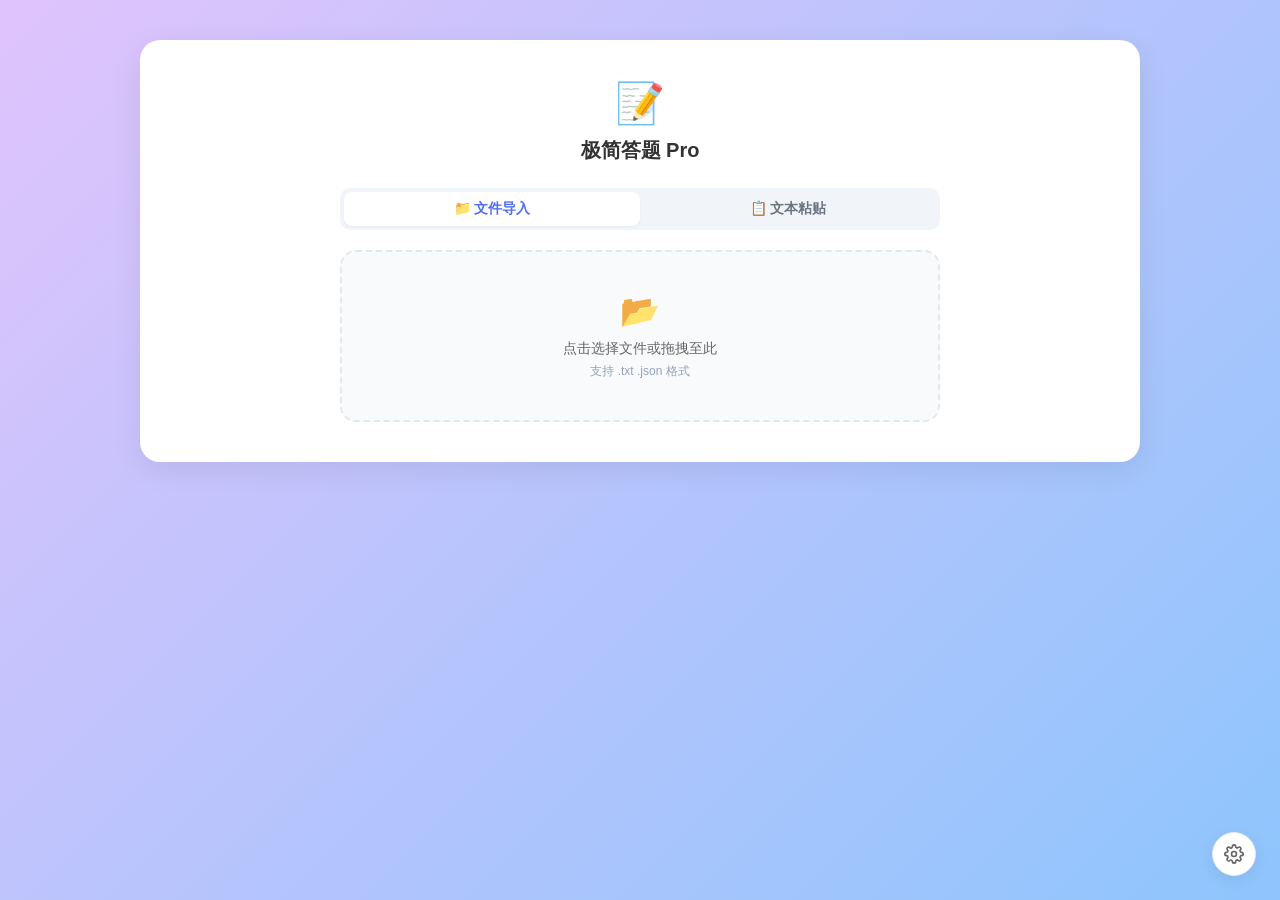
==== commit c3103a58: "新增功能 添加了ai出题功能 修复了一些bug" ====
--- a/EasyExam.html
+++ b/EasyExam.html
@@ -28,20 +28,24 @@
             color: var(--text-main);
             margin: 0;
             min-height: 100vh;
+            min-height: 100dvh;
         }
 
         @media (max-width: 767px) {
             body {
                 display: flex;
                 justify-content: center;
-                align-items: center;
+                align-items: stretch;
+                height: 100vh;
+                height: 100dvh;
                 overflow: hidden;
-                height: 100vh;
             }
             .container {
                 width: 100%;
-                height: 100vh;
+                height: 100%;
                 overflow: hidden;
+                display: flex;
+                flex-direction: column;
             }
         }
 
@@ -51,18 +55,22 @@
                 background-attachment: fixed;
                 display: flex;
                 justify-content: center;
+                align-items: flex-start;
                 padding: 40px 0;
+                min-height: 100vh;
+                min-height: 100dvh;
             }
             .container {
                 width: 90%;
                 max-width: 1000px;
                 border-radius: 20px;
                 box-shadow: var(--shadow-md);
-                min-height: min(85vh, 700px);
+                max-height: calc(100vh - 80px);
+                max-height: calc(100dvh - 80px);
             }
             .container:has(#homeView.active) { height: auto; }
             .container:has(#quizView.active),
-            .container:has(#resultView.active) { height: min(85vh, 800px); }
+            .container:has(#resultView.active) { height: calc(100vh - 80px); height: calc(100dvh - 80px); }
         }
 
         .container {
@@ -78,12 +86,13 @@
             flex-direction: column;
             width: 100%;
             animation: fadeIn 0.3s ease;
-        }
-
-        @media (max-width: 767px) { .view-section { height: 100%; } }
+            min-height: 0;
+        }
+
+        @media (max-width: 767px) { .view-section { flex: 1; overflow: hidden; } }
         @media (min-width: 768px) {
-            #homeView { height: auto; min-height: 500px; }
-            #quizView, #resultView { height: 100%; }
+            #homeView { height: auto; min-height: 0; }
+            #quizView, #resultView { flex: 1; overflow: hidden; }
         }
 
         .view-section.active { display: flex; }
@@ -138,7 +147,7 @@
             }
         }
         @media (min-width: 768px) {
-            .home-layout { padding: 40px 30px; }
+            .home-layout { padding: 40px 30px; overflow-y: auto; flex: 1; }
         }
 
         #setup-panel {
@@ -614,7 +623,7 @@
 
         /* ===== 设置按钮 ===== */
         .settings-fab {
-            position: absolute;
+            position: fixed;
             bottom: 24px;
             right: 24px;
             width: 44px;
@@ -623,17 +632,28 @@
             background: white;
             border: 1px solid #e2e8f0;
             box-shadow: 0 4px 15px rgba(0,0,0,0.08);
-            cursor: pointer;
+            cursor: grab;
             display: flex;
             align-items: center;
             justify-content: center;
-            transition: all 0.2s;
-            z-index: 20;
+            transition: box-shadow 0.2s, border-color 0.2s;
+            z-index: 2000;
+            user-select: none;
+            touch-action: none;
+            will-change: transform;
         }
         .settings-fab:hover {
-            transform: rotate(30deg);
             box-shadow: 0 6px 20px rgba(0,0,0,0.12);
             border-color: var(--primary-color);
+        }
+        .settings-fab.dragging {
+            cursor: grabbing;
+            box-shadow: 0 8px 25px rgba(0,0,0,0.18);
+            opacity: 0.9;
+            transition: none !important;
+        }
+        .settings-fab.snapping {
+            transition: right 0.3s ease, bottom 0.3s ease, box-shadow 0.2s, border-color 0.2s;
         }
         .settings-fab svg {
             width: 20px;
@@ -821,12 +841,130 @@
             border-radius: 8px;
             z-index: 1;
         }
+
+        /* ===== AI配置 ===== */
+        .ai-input-field {
+            margin-bottom: 12px;
+        }
+        .ai-input-field label {
+            display: block;
+            font-size: 13px;
+            font-weight: 600;
+            color: var(--text-main);
+            margin-bottom: 6px;
+        }
+        .ai-input-field input, .ai-input-field select {
+            width: 100%;
+            padding: 10px 12px;
+            border: 1.5px solid #e2e8f0;
+            border-radius: 8px;
+            font-size: 13px;
+            transition: 0.2s;
+            background: #f8fafc;
+        }
+        .ai-input-field input:focus, .ai-input-field select:focus {
+            outline: none;
+            border-color: var(--primary-color);
+            background: white;
+            box-shadow: 0 0 0 3px rgba(78,110,242,0.1);
+        }
+        .ai-input-field input[type="password"] {
+            font-family: monospace;
+        }
+        .ai-status {
+            display: inline-flex;
+            align-items: center;
+            gap: 6px;
+            padding: 6px 12px;
+            border-radius: 20px;
+            font-size: 12px;
+            font-weight: 600;
+        }
+        .ai-status.connected {
+            background: #d1fae5;
+            color: #065f46;
+        }
+        .ai-status.disconnected {
+            background: #fee2e2;
+            color: #991b1b;
+        }
+
+        /* ===== AI出题模态框 ===== */
+        .ai-modal-overlay {
+            display: none;
+            position: fixed;
+            top: 0; left: 0; right: 0; bottom: 0;
+            background: rgba(0,0,0,0.35);
+            backdrop-filter: blur(4px);
+            -webkit-backdrop-filter: blur(4px);
+            z-index: 2500;
+            align-items: center;
+            justify-content: center;
+        }
+        .ai-modal-overlay.active { display: flex; }
+        .ai-modal-content {
+            background: white;
+            border-radius: 18px;
+            width: 90%;
+            max-width: 600px;
+            max-height: 85vh;
+            overflow-y: auto;
+            animation: scaleIn 0.3s;
+            box-shadow: 0 20px 60px rgba(0,0,0,0.15);
+        }
+        .ai-prompt-area {
+            width: 100%;
+            min-height: 120px;
+            padding: 12px;
+            border: 1.5px solid #e2e8f0;
+            border-radius: 12px;
+            resize: vertical;
+            font-size: 14px;
+            line-height: 1.6;
+            margin-bottom: 15px;
+        }
+        .ai-prompt-area:focus {
+            outline: none;
+            border-color: var(--primary-color);
+            box-shadow: 0 0 0 3px rgba(78,110,242,0.1);
+        }
+        .ai-result-box {
+            background: #f8fafc;
+            border: 1px solid #e2e8f0;
+            border-radius: 12px;
+            padding: 15px;
+            margin-top: 15px;
+            max-height: 300px;
+            overflow-y: auto;
+            display: none;
+        }
+        .ai-result-box.show { display: block; }
+        .ai-loading {
+            display: flex;
+            align-items: center;
+            gap: 10px;
+            color: var(--text-secondary);
+            font-size: 14px;
+        }
+        .ai-loading-spinner {
+            width: 20px;
+            height: 20px;
+            border: 3px solid #e2e8f0;
+            border-top-color: var(--primary-color);
+            border-radius: 50%;
+            animation: spin 0.8s linear infinite;
+        }
+        @keyframes spin {
+            to { transform: rotate(360deg); }
+        }
+
                 /* ===== 答题页面 ===== */
         .quiz-content {
             flex: 1;
             padding: 20px 30px;
             overflow-y: auto;
             -webkit-overflow-scrolling: touch;
+            min-height: 0;
         }
 
         @media (min-width: 768px) {
@@ -902,9 +1040,11 @@
             flex: 1;
             padding: 30px;
             overflow-y: auto;
+            -webkit-overflow-scrolling: touch;
             display: flex;
             flex-direction: column;
             align-items: center;
+            min-height: 0;
         }
         .score-circle-box { position: relative; width: 140px; height: 140px; margin-bottom: 20px; }
         .circle-bg { fill: none; stroke: #f1f5f9; stroke-width: 5; }
@@ -971,6 +1111,7 @@
                     <div class="tab-group">
                         <button class="tab-btn active" onclick="setTab('file')">📁 文件导入</button>
                         <button class="tab-btn" onclick="setTab('paste')">📋 文本粘贴</button>
+                        <button class="tab-btn" onclick="setTab('ai')" id="aiTabBtn" style="display:none;">🤖 AI出题</button>
                     </div>
 
                     <div id="area-file" class="input-area active">
@@ -1113,6 +1254,20 @@
 
                         <div id="pasteError" class="error-msg"></div>
                     </div>
+
+                    <div id="area-ai" class="input-area">
+                        <div style="text-align: center; padding: 40px 20px;">
+                            <div style="font-size: 48px; margin-bottom: 15px;">🤖</div>
+                            <div style="font-size: 16px; font-weight: 600; margin-bottom: 8px; color: var(--text-main);">AI 智能出题</div>
+                            <div style="font-size: 13px; color: var(--text-secondary); margin-bottom: 25px; line-height: 1.6;">
+                                描述您想要的题目类型和内容<br>AI 将为您生成专业的选择题
+                            </div>
+                            <button class="action-btn btn-primary" onclick="openAIModal()">🚀 开始 AI 出题</button>
+                            <div style="margin-top: 15px; font-size: 12px; color: var(--text-secondary);">
+                                💡 请先在设置中配置 AI API
+                            </div>
+                        </div>
+                    </div>
                 </div>
 
                 <!-- 准备就绪 -->
@@ -1131,13 +1286,6 @@
                     <button class="action-btn btn-outline" onclick="resetImport()">重新导入</button>
                 </div>
 
-                <!-- 设置按钮 -->
-                <div class="settings-fab" onclick="openSettings()" title="设置">
-                    <svg viewBox="0 0 24 24" fill="none" stroke="currentColor" stroke-width="2" stroke-linecap="round" stroke-linejoin="round">
-                        <circle cx="12" cy="12" r="3"></circle>
-                        <path d="M19.4 15a1.65 1.65 0 0 0 .33 1.82l.06.06a2 2 0 0 1 0 2.83 2 2 0 0 1-2.83 0l-.06-.06a1.65 1.65 0 0 0-1.82-.33 1.65 1.65 0 0 0-1 1.51V21a2 2 0 0 1-2 2 2 2 0 0 1-2-2v-.09A1.65 1.65 0 0 0 9 19.4a1.65 1.65 0 0 0-1.82.33l-.06.06a2 2 0 0 1-2.83 0 2 2 0 0 1 0-2.83l.06-.06A1.65 1.65 0 0 0 4.68 15a1.65 1.65 0 0 0-1.51-1H3a2 2 0 0 1-2-2 2 2 0 0 1 2-2h.09A1.65 1.65 0 0 0 4.6 9a1.65 1.65 0 0 0-.33-1.82l-.06-.06a2 2 0 0 1 0-2.83 2 2 0 0 1 2.83 0l.06.06A1.65 1.65 0 0 0 9 4.68a1.65 1.65 0 0 0 1-1.51V3a2 2 0 0 1 2-2 2 2 0 0 1 2 2v.09a1.65 1.65 0 0 0 1 1.51 1.65 1.65 0 0 0 1.82-.33l.06-.06a2 2 0 0 1 2.83 0 2 2 0 0 1 0 2.83l-.06.06A1.65 1.65 0 0 0 19.4 9a1.65 1.65 0 0 0 1.51 1H21a2 2 0 0 1 2 2 2 2 0 0 1-2 2h-.09a1.65 1.65 0 0 0-1.51 1z"></path>
-                    </svg>
-                </div>
             </div>
         </div>
 
@@ -1188,6 +1336,14 @@
         </div>
     </div>
 
+    <!-- 设置按钮（放在 container 外部，避免被 overflow 裁切） -->
+    <div class="settings-fab" title="设置">
+        <svg viewBox="0 0 24 24" fill="none" stroke="currentColor" stroke-width="2" stroke-linecap="round" stroke-linejoin="round">
+            <circle cx="12" cy="12" r="3"></circle>
+            <path d="M19.4 15a1.65 1.65 0 0 0 .33 1.82l.06.06a2 2 0 0 1 0 2.83 2 2 0 0 1-2.83 0l-.06-.06a1.65 1.65 0 0 0-1.82-.33 1.65 1.65 0 0 0-1 1.51V21a2 2 0 0 1-2 2 2 2 0 0 1-2-2v-.09A1.65 1.65 0 0 0 9 19.4a1.65 1.65 0 0 0-1.82.33l-.06.06a2 2 0 0 1-2.83 0 2 2 0 0 1 0-2.83l.06-.06A1.65 1.65 0 0 0 4.68 15a1.65 1.65 0 0 0-1.51-1H3a2 2 0 0 1-2-2 2 2 0 0 1 2-2h.09A1.65 1.65 0 0 0 4.6 9a1.65 1.65 0 0 0-.33-1.82l-.06-.06a2 2 0 0 1 0-2.83 2 2 0 0 1 2.83 0l.06.06A1.65 1.65 0 0 0 9 4.68a1.65 1.65 0 0 0 1-1.51V3a2 2 0 0 1 2-2 2 2 0 0 1 2 2v.09a1.65 1.65 0 0 0 1 1.51 1.65 1.65 0 0 0 1.82-.33l.06-.06a2 2 0 0 1 2.83 0 2 2 0 0 1 0 2.83l-.06.06A1.65 1.65 0 0 0 19.4 9a1.65 1.65 0 0 0 1.51 1H21a2 2 0 0 1 2 2 2 2 0 0 1-2 2h-.09a1.65 1.65 0 0 0-1.51 1z"></path>
+        </svg>
+    </div>
+
     <!-- 例题模态框 -->
     <div class="modal-overlay" id="exampleModal">
         <div class="modal-content">
@@ -1220,6 +1376,43 @@
                 <div class="modal-close" onclick="closeSettings()">×</div>
             </div>
             <div class="settings-body">
+                <div class="setting-group">
+                    <div class="setting-group-title">AI 配置</div>
+                    <div class="setting-row">
+                        <div>
+                            <div class="setting-label">启用 AI 出题</div>
+                            <div class="setting-desc">使用第三方 AI API 生成题目</div>
+                        </div>
+                        <label class="toggle-switch">
+                            <input type="checkbox" id="aiToggle" onchange="toggleAI()">
+                            <span class="toggle-slider"></span>
+                        </label>
+                    </div>
+                </div>
+
+                <div class="setting-group hotkeys-disabled-overlay disabled" id="aiSettings">
+                    <div class="setting-group-title">API 设置</div>
+                    <div class="ai-input-field">
+                        <label>API 地址</label>
+                        <input type="text" id="aiApiUrl" placeholder="例如：https://api.openai.com/v1/chat/completions" oninput="saveAISettings()">
+                    </div>
+                    <div class="ai-input-field">
+                        <label>API 令牌 (Token)</label>
+                        <input type="password" id="aiApiToken" placeholder="sk-..." oninput="saveAISettings()">
+                    </div>
+                    <div class="ai-input-field">
+                        <label>模型名称</label>
+                        <input type="text" id="aiModel" placeholder="例如：gpt-3.5-turbo" oninput="saveAISettings()">
+                    </div>
+                    <button class="action-btn btn-primary" onclick="testAPIConnection()" id="testApiBtn" style="margin-top: 10px;">
+                        🔍 测试 API 连接
+                    </button>
+                    <div id="apiTestResult" style="display: none; margin-top: 12px; padding: 12px; border-radius: 8px; font-size: 13px; line-height: 1.6;"></div>
+                    <div style="margin-top: 10px; font-size: 12px; color: var(--text-secondary); line-height: 1.5;">
+                        💡 支持兼容 OpenAI API 格式的第三方服务
+                    </div>
+                </div>
+
                 <div class="setting-group">
                     <div class="setting-group-title">快捷键</div>
                     <div class="setting-row">
@@ -1286,6 +1479,35 @@
     <!-- 快捷键提示 -->
     <div class="hotkey-hint" id="hotkeyHint"></div>
 
+    <!-- AI出题模态框 -->
+    <div class="ai-modal-overlay" id="aiModal">
+        <div class="ai-modal-content">
+            <div class="modal-header">
+                <div class="modal-title">🤖 AI 智能出题</div>
+                <div class="modal-close" onclick="closeAIModal()">×</div>
+            </div>
+            <div class="modal-body">
+                <div class="ai-input-field">
+                    <label>题目数量</label>
+                    <input type="number" id="aiQuestionCount" value="5" min="1" max="50" placeholder="1-50">
+                </div>
+                <div class="ai-input-field">
+                    <label>出题要求</label>
+                    <textarea class="ai-prompt-area" id="aiPrompt" placeholder="例如：请出5道关于JavaScript基础知识的选择题，包含变量、函数、数组等内容，难度适中"></textarea>
+                </div>
+                <button class="action-btn btn-primary" onclick="generateAIQuestions()" id="aiGenerateBtn">
+                    🚀 生成题目
+                </button>
+                <div class="ai-result-box" id="aiResultBox">
+                    <div id="aiResultContent"></div>
+                </div>
+                <button class="action-btn btn-outline" onclick="importAIQuestions()" id="aiImportBtn" style="display:none;">
+                    📥 导入题目
+                </button>
+            </div>
+        </div>
+    </div>
+
     <script>
         let questions = [];
         let originalQuestions = [];
@@ -1294,6 +1516,9 @@
         let isReviewMode = false;
         let selectedPreset = null;
         let currentCustomMode = 'simple';
+        let aiEnabled = false;
+        let aiConfig = { apiUrl: '', apiToken: '', model: '' };
+        let aiGeneratedQuestions = [];
 
         // ===== 自定义对话框系统 =====
         let dialogResolve = null;
@@ -1641,25 +1866,415 @@
             }
         ];
 
+        // ===== AI 功能 =====
+        function loadAISettings() {
+            try {
+                const saved = JSON.parse(localStorage.getItem('aiSettings'));
+                if (saved) {
+                    aiEnabled = !!saved.enabled;
+                    aiConfig = saved.config || { apiUrl: '', apiToken: '', model: '' };
+                }
+            } catch(e) {}
+            document.getElementById('aiToggle').checked = aiEnabled;
+            document.getElementById('aiApiUrl').value = aiConfig.apiUrl || '';
+            document.getElementById('aiApiToken').value = aiConfig.apiToken || '';
+            document.getElementById('aiModel').value = aiConfig.model || '';
+            toggleAI();
+        }
+
+        function saveAISettings() {
+            aiConfig.apiUrl = document.getElementById('aiApiUrl').value.trim();
+            aiConfig.apiToken = document.getElementById('aiApiToken').value.trim();
+            aiConfig.model = document.getElementById('aiModel').value.trim();
+            localStorage.setItem('aiSettings', JSON.stringify({
+                enabled: aiEnabled,
+                config: aiConfig
+            }));
+        }
+
+        function toggleAI() {
+            aiEnabled = document.getElementById('aiToggle').checked;
+            const panel = document.getElementById('aiSettings');
+            const aiTabBtn = document.getElementById('aiTabBtn');
+            if (aiEnabled) {
+                panel.classList.remove('disabled');
+                aiTabBtn.style.display = 'block';
+            } else {
+                panel.classList.add('disabled');
+                aiTabBtn.style.display = 'none';
+            }
+            saveAISettings();
+        }
+
+        async function testAPIConnection() {
+            const apiUrl = document.getElementById('aiApiUrl').value.trim();
+            const apiToken = document.getElementById('aiApiToken').value.trim();
+            const model = document.getElementById('aiModel').value.trim();
+            const resultDiv = document.getElementById('apiTestResult');
+            const testBtn = document.getElementById('testApiBtn');
+
+            // 验证输入
+            if (!apiUrl || !apiToken || !model) {
+                resultDiv.style.display = 'block';
+                resultDiv.style.background = '#fee2e2';
+                resultDiv.style.border = '1px solid #fca5a5';
+                resultDiv.style.color = '#991b1b';
+                resultDiv.innerHTML = '❌ 请先填写完整的 API 配置信息';
+                return;
+            }
+
+            // 开始测试
+            testBtn.disabled = true;
+            testBtn.textContent = '测试中...';
+            resultDiv.style.display = 'block';
+            resultDiv.style.background = '#f0f9ff';
+            resultDiv.style.border = '1px solid #bae6fd';
+            resultDiv.style.color = '#0c4a6e';
+            resultDiv.innerHTML = '⏳ 正在测试 API 连接...';
+
+            try {
+                const startTime = Date.now();
+                const response = await fetch(apiUrl, {
+                    method: 'POST',
+                    headers: {
+                        'Content-Type': 'application/json',
+                        'Authorization': `Bearer ${apiToken}`
+                    },
+                    body: JSON.stringify({
+                        model: model,
+                        messages: [
+                            { role: 'user', content: '测试连接，请回复"OK"' }
+                        ],
+                        max_tokens: 10,
+                        temperature: 0.5
+                    })
+                });
+
+                const responseTime = Date.now() - startTime;
+
+                if (!response.ok) {
+                    // 请求失败，显示详细错误
+                    let errorDetail = '';
+                    try {
+                        const errorData = await response.json();
+                        errorDetail = JSON.stringify(errorData, null, 2);
+                    } catch (e) {
+                        errorDetail = await response.text();
+                    }
+
+                    resultDiv.style.background = '#fee2e2';
+                    resultDiv.style.border = '1px solid #fca5a5';
+                    resultDiv.style.color = '#991b1b';
+                    resultDiv.innerHTML = `
+                        <div style="font-weight: 600; margin-bottom: 8px;">❌ API 测试失败</div>
+                        <div style="margin-bottom: 6px;"><strong>HTTP 状态码:</strong> ${response.status} ${response.statusText}</div>
+                        <div style="margin-bottom: 6px;"><strong>响应时间:</strong> ${responseTime}ms</div>
+                        <details style="margin-top: 8px;">
+                            <summary style="cursor: pointer; font-weight: 600; margin-bottom: 6px;">📋 查看详细错误信息</summary>
+                            <pre style="background: #1e293b; color: #e2e8f0; padding: 10px; border-radius: 6px; overflow-x: auto; font-size: 11px; margin-top: 6px; white-space: pre-wrap; word-wrap: break-word;">${errorDetail}</pre>
+                        </details>
+                        <div style="margin-top: 10px; padding-top: 10px; border-top: 1px solid #fca5a5; font-size: 12px;">
+                            <strong>可能的原因：</strong><br>
+                            • API 地址不正确<br>
+                            • API 令牌无效或已过期<br>
+                            • 模型名称不支持<br>
+                            • 账户余额不足<br>
+                            • 网络连接问题
+                        </div>
+                    `;
+                    return;
+                }
+
+                // 请求成功
+                const data = await response.json();
+                const content = data.choices?.[0]?.message?.content || '无响应内容';
+
+                resultDiv.style.background = '#d1fae5';
+                resultDiv.style.border = '1px solid #6ee7b7';
+                resultDiv.style.color = '#065f46';
+                resultDiv.innerHTML = `
+                    <div style="font-weight: 600; margin-bottom: 8px;">✅ API 连接成功</div>
+                    <div style="margin-bottom: 4px;"><strong>响应时间:</strong> ${responseTime}ms</div>
+                    <div style="margin-bottom: 4px;"><strong>模型:</strong> ${data.model || model}</div>
+                    <div style="margin-bottom: 4px;"><strong>AI 回复:</strong> ${content}</div>
+                    <details style="margin-top: 8px;">
+                        <summary style="cursor: pointer; font-weight: 600; margin-bottom: 6px;">📋 查看完整响应</summary>
+                        <pre style="background: #1e293b; color: #e2e8f0; padding: 10px; border-radius: 6px; overflow-x: auto; font-size: 11px; margin-top: 6px; white-space: pre-wrap; word-wrap: break-word;">${JSON.stringify(data, null, 2)}</pre>
+                    </details>
+                `;
+
+            } catch (error) {
+                // 网络错误或其他异常
+                resultDiv.style.background = '#fee2e2';
+                resultDiv.style.border = '1px solid #fca5a5';
+                resultDiv.style.color = '#991b1b';
+                resultDiv.innerHTML = `
+                    <div style="font-weight: 600; margin-bottom: 8px;">❌ 连接失败</div>
+                    <div style="margin-bottom: 6px;"><strong>错误类型:</strong> ${error.name}</div>
+                    <div style="margin-bottom: 6px;"><strong>错误信息:</strong> ${error.message}</div>
+                    <details style="margin-top: 8px;">
+                        <summary style="cursor: pointer; font-weight: 600; margin-bottom: 6px;">📋 查看详细错误</summary>
+                        <pre style="background: #1e293b; color: #e2e8f0; padding: 10px; border-radius: 6px; overflow-x: auto; font-size: 11px; margin-top: 6px; white-space: pre-wrap; word-wrap: break-word;">${error.stack || error.toString()}</pre>
+                    </details>
+                    <div style="margin-top: 10px; padding-top: 10px; border-top: 1px solid #fca5a5; font-size: 12px;">
+                        <strong>可能的原因：</strong><br>
+                        • 网络连接中断<br>
+                        • API 地址无法访问<br>
+                        • CORS 跨域限制<br>
+                        • 防火墙或代理阻止<br>
+                        • 浏览器安全策略限制
+                    </div>
+                `;
+            } finally {
+                testBtn.disabled = false;
+                testBtn.textContent = '🔍 测试 API 连接';
+            }
+        }
+
+        function openAIModal() {
+            if (!aiConfig.apiUrl || !aiConfig.apiToken || !aiConfig.model) {
+                showAlert('请先在设置中配置 AI API 信息', '⚠️');
+                return;
+            }
+            document.getElementById('aiModal').classList.add('active');
+            document.getElementById('aiResultBox').classList.remove('show');
+            document.getElementById('aiImportBtn').style.display = 'none';
+        }
+
+        function closeAIModal() {
+            document.getElementById('aiModal').classList.remove('active');
+        }
+
+        document.getElementById('aiModal').addEventListener('click', function(e) {
+            if (e.target === this) closeAIModal();
+        });
+
+        async function generateAIQuestions() {
+            const count = parseInt(document.getElementById('aiQuestionCount').value) || 5;
+            const prompt = document.getElementById('aiPrompt').value.trim();
+            
+            if (!prompt) {
+                await showAlert('请输入出题要求', '📝');
+                return;
+            }
+
+            const btn = document.getElementById('aiGenerateBtn');
+            const resultBox = document.getElementById('aiResultBox');
+            const resultContent = document.getElementById('aiResultContent');
+            
+            btn.disabled = true;
+            btn.textContent = '生成中...';
+            resultBox.classList.add('show');
+            resultContent.innerHTML = '<div class="ai-loading"><div class="ai-loading-spinner"></div>AI 正在生成题目，请稍候...</div>';
+
+            try {
+                // 使用标准格式（预设格式中的第一个）
+                const standardFormat = PRESET_FORMATS[0];
+                const formatExample = standardFormat.example.replace(/\\n/g, '\n');
+                
+                const systemPrompt = `你是一个专业的出题助手。请根据用户要求生成选择题。
+
+输出格式要求：
+请严格按照以下格式输出题目，每道题之间用 --- 分隔：
+
+${formatExample}
+
+格式说明：
+- 题目以 "Q: " 开头
+- 选项使用 "A: " "B: " "C: " "D: " 格式
+- 答案使用 "答案: " 开头，只写字母（如：答案: B）
+- 解析使用 "解析: " 开头（可选）
+- 每道题之间用 "---" 分隔
+
+请直接输出题目文本，不要使用 JSON 或其他格式。`;
+
+                const response = await fetch(aiConfig.apiUrl, {
+                    method: 'POST',
+                    headers: {
+                        'Content-Type': 'application/json',
+                        'Authorization': `Bearer ${aiConfig.apiToken}`
+                    },
+                    body: JSON.stringify({
+                        model: aiConfig.model,
+                        messages: [
+                            { role: 'system', content: systemPrompt },
+                            { role: 'user', content: `请生成${count}道题目。要求：${prompt}` }
+                        ],
+                        temperature: 0.7
+                    })
+                });
+
+                if (!response.ok) {
+                    throw new Error(`API 请求失败: ${response.status} ${response.statusText}`);
+                }
+
+                const data = await response.json();
+                const content = data.choices?.[0]?.message?.content || '';
+                
+                if (!content.trim()) {
+                    throw new Error('AI 返回内容为空');
+                }
+
+                // 使用标准格式解析生成的题目
+                const config = standardFormat.config;
+                const lines = content.split('\n');
+                const parsed = [];
+                let current = null;
+
+                const isSeparator = (line) => config.separators && config.separators.some(s => line.trim() === s);
+                const isQuestion = (line) => {
+                    const trimmed = line.trim();
+                    return config.questionMarkers && config.questionMarkers.some(m => trimmed.startsWith(m));
+                };
+                const getQuestionText = (line) => {
+                    let trimmed = line.trim();
+                    for (const m of config.questionMarkers) {
+                        if (trimmed.startsWith(m)) return trimmed.slice(m.length).trim();
+                    }
+                    return trimmed;
+                };
+                const isOption = (line) => config.optionPattern && new RegExp(config.optionPattern, 'i').test(line.trim());
+                const getOptionText = (line) => line.trim().replace(new RegExp(config.optionPattern, 'i'), '').trim();
+                const getOptionLetter = (line) => {
+                    const m = line.trim().match(/[A-Da-d]/);
+                    return m ? m[0].toUpperCase() : null;
+                };
+                const isAnswer = (line) => config.answerMarkers && config.answerMarkers.some(m => line.trim().toLowerCase().startsWith(m.toLowerCase()));
+                const getAnswer = (line) => {
+                    let trimmed = line.trim();
+                    for (const m of config.answerMarkers) {
+                        if (trimmed.toLowerCase().startsWith(m.toLowerCase())) {
+                            return trimmed.slice(m.length).trim().toUpperCase().charAt(0);
+                        }
+                    }
+                    return null;
+                };
+                const isExplanation = (line) => config.explanationMarkers && config.explanationMarkers.length &&
+                    config.explanationMarkers.some(m => line.trim().toLowerCase().startsWith(m.toLowerCase()));
+                const getExplanation = (line) => {
+                    let trimmed = line.trim();
+                    for (const m of config.explanationMarkers) {
+                        if (trimmed.toLowerCase().startsWith(m.toLowerCase())) {
+                            return trimmed.slice(m.length).trim();
+                        }
+                    }
+                    return trimmed;
+                };
+
+                const saveCurrent = () => {
+                    if (current && current.question && current.options.length >= 2 && current.answer) {
+                        parsed.push({ ...current });
+                    }
+                };
+
+                for (let i = 0; i < lines.length; i++) {
+                    const line = lines[i];
+                    const trimmed = line.trim();
+                    if (!trimmed) continue;
+
+                    if (isSeparator(line)) {
+                        saveCurrent();
+                        current = null;
+                        continue;
+                    }
+
+                    if (isAnswer(line)) {
+                        if (current) current.answer = getAnswer(line);
+                        continue;
+                    }
+
+                    if (isExplanation(line)) {
+                        if (current) current.explanation = getExplanation(line);
+                        continue;
+                    }
+
+                    if (isOption(line)) {
+                        if (current) {
+                            const letter = getOptionLetter(line);
+                            const text = getOptionText(line);
+                            current.options.push({ letter, text });
+                        }
+                        continue;
+                    }
+
+                    if (isQuestion(line)) {
+                        saveCurrent();
+                        current = { question: getQuestionText(line), options: [], answer: null, explanation: '' };
+                        continue;
+                    }
+                }
+                saveCurrent();
+
+                if (parsed.length === 0) {
+                    throw new Error('未能解析出有效的题目，AI 可能未按照指定格式输出');
+                }
+
+                aiGeneratedQuestions = parsed;
+
+                // 自动导入题目
+                finishParsing(aiGeneratedQuestions);
+                closeAIModal();
+                
+                // 显示成功提示
+                await showAlert(`✅ 成功生成并导入 ${aiGeneratedQuestions.length} 道题目！`, '🎉');
+
+            } catch (error) {
+                console.error('AI生成失败:', error);
+                resultContent.innerHTML = `
+                    <div style="color: var(--wrong-text); font-size: 14px; margin-bottom: 8px;">❌ 生成失败</div>
+                    <div style="font-size: 13px; color: var(--text-secondary); line-height: 1.6;">
+                        ${error.message || '未知错误'}<br><br>
+                        请检查：<br>
+                        • API 地址是否正确<br>
+                        • API 令牌是否有效<br>
+                        • 模型名称是否正确<br>
+                        • 网络连接是否正常
+                    </div>
+                `;
+            } finally {
+                btn.disabled = false;
+                btn.textContent = '🚀 生成题目';
+            }
+        }
+
+        function importAIQuestions() {
+            if (aiGeneratedQuestions.length === 0) {
+                showAlert('没有可导入的题目', '⚠️');
+                return;
+            }
+            finishParsing(aiGeneratedQuestions);
+            closeAIModal();
+        }
+
         // ===== 初始化 =====
         function init() {
             loadCustomFormats();
             renderPresets();
             loadHotkeySettings();
+            loadAISettings();
         }
 
         // ===== 界面切换 =====
         function setTab(mode) {
             const btns = document.querySelectorAll('.tab-group .tab-btn');
             btns.forEach(b => b.classList.remove('active'));
+            document.getElementById('area-file').classList.remove('active');
+            document.getElementById('area-paste').classList.remove('active');
+            if (document.getElementById('area-ai')) {
+                document.getElementById('area-ai').classList.remove('active');
+            }
+            
             if (mode === 'file') {
                 btns[0].classList.add('active');
                 document.getElementById('area-file').classList.add('active');
-                document.getElementById('area-paste').classList.remove('active');
-            } else {
+            } else if (mode === 'paste') {
                 btns[1].classList.add('active');
-                document.getElementById('area-file').classList.remove('active');
                 document.getElementById('area-paste').classList.add('active');
+            } else if (mode === 'ai') {
+                btns[2].classList.add('active');
+                if (document.getElementById('area-ai')) {
+                    document.getElementById('area-ai').classList.add('active');
+                }
             }
             hideErrors();
         }
@@ -2464,6 +3079,112 @@
             }
         }
 
+        // ===== 设置小球拖拽 =====
+        (function() {
+            const fab = document.querySelector('.settings-fab');
+            let isDragging = false;
+            let hasMoved = false;
+            let startX, startY, originX, originY;
+            let snapTimer = null;
+
+            function clamp(x, y) {
+                const w = fab.offsetWidth, h = fab.offsetHeight;
+                return {
+                    x: Math.max(0, Math.min(x, window.innerWidth - w)),
+                    y: Math.max(0, Math.min(y, window.innerHeight - h))
+                };
+            }
+
+            function onStart(ex, ey) {
+                isDragging = true;
+                hasMoved = false;
+                if (snapTimer) { clearTimeout(snapTimer); snapTimer = null; }
+                fab.classList.remove('snapping');
+                fab.classList.add('dragging');
+                // 记录起始触点和元素当前位置
+                const rect = fab.getBoundingClientRect();
+                originX = rect.left;
+                originY = rect.top;
+                startX = ex;
+                startY = ey;
+                // 切换到 left/top + transform 模式
+                fab.style.right = 'auto';
+                fab.style.bottom = 'auto';
+                fab.style.left = originX + 'px';
+                fab.style.top = originY + 'px';
+                fab.style.transform = 'none';
+            }
+
+            function onMove(ex, ey) {
+                if (!isDragging) return;
+                const dx = ex - startX, dy = ey - startY;
+                if (Math.abs(dx) > 3 || Math.abs(dy) > 3) hasMoved = true;
+                const clamped = clamp(originX + dx, originY + dy);
+                // 用 transform 移动，GPU 加速不触发 layout
+                fab.style.transform = 'translate(' + (clamped.x - originX) + 'px,' + (clamped.y - originY) + 'px)';
+            }
+
+            function onEnd() {
+                if (!isDragging) return;
+                isDragging = false;
+                fab.classList.remove('dragging');
+                // 计算最终位置
+                const rect = fab.getBoundingClientRect();
+                const centerX = rect.left + rect.width / 2;
+                const isLeft = centerX < window.innerWidth / 2;
+                const finalRight = isLeft ? window.innerWidth - rect.width - 12 : 12;
+                const finalBottom = Math.max(12, window.innerHeight - rect.top - rect.height);
+                // 先清除 transform，设置到当前实际位置（用 right/bottom）
+                const curRight = window.innerWidth - rect.left - rect.width;
+                const curBottom = window.innerHeight - rect.top - rect.height;
+                fab.style.transform = 'none';
+                fab.style.left = 'auto';
+                fab.style.top = 'auto';
+                fab.style.right = curRight + 'px';
+                fab.style.bottom = curBottom + 'px';
+                // 强制 reflow 后添加过渡动画吸附到边缘
+                fab.offsetHeight;
+                fab.classList.add('snapping');
+                fab.style.right = (isLeft ? window.innerWidth - rect.width - 12 : 12) + 'px';
+                fab.style.bottom = Math.max(12, Math.min(curBottom, window.innerHeight - rect.height - 12)) + 'px';
+                snapTimer = setTimeout(() => {
+                    fab.classList.remove('snapping');
+                    snapTimer = null;
+                }, 350);
+            }
+
+            // 鼠标事件
+            fab.addEventListener('mousedown', function(e) {
+                e.preventDefault();
+                onStart(e.clientX, e.clientY);
+            });
+            document.addEventListener('mousemove', function(e) {
+                if (isDragging) { e.preventDefault(); onMove(e.clientX, e.clientY); }
+            });
+            document.addEventListener('mouseup', function() { onEnd(); });
+
+            // 触摸事件
+            fab.addEventListener('touchstart', function(e) {
+                const t = e.touches[0];
+                onStart(t.clientX, t.clientY);
+            }, { passive: true });
+            document.addEventListener('touchmove', function(e) {
+                if (isDragging) {
+                    e.preventDefault();
+                    const t = e.touches[0];
+                    onMove(t.clientX, t.clientY);
+                }
+            }, { passive: false });
+            document.addEventListener('touchend', function() { onEnd(); });
+
+            // 拦截点击：只有没拖动时才打开设置
+            fab.removeAttribute('onclick');
+            fab.addEventListener('click', function(e) {
+                if (hasMoved) { e.stopPropagation(); return; }
+                openSettings();
+            });
+        })();
+
         // ===== 初始化 =====
         init();
     </script>
